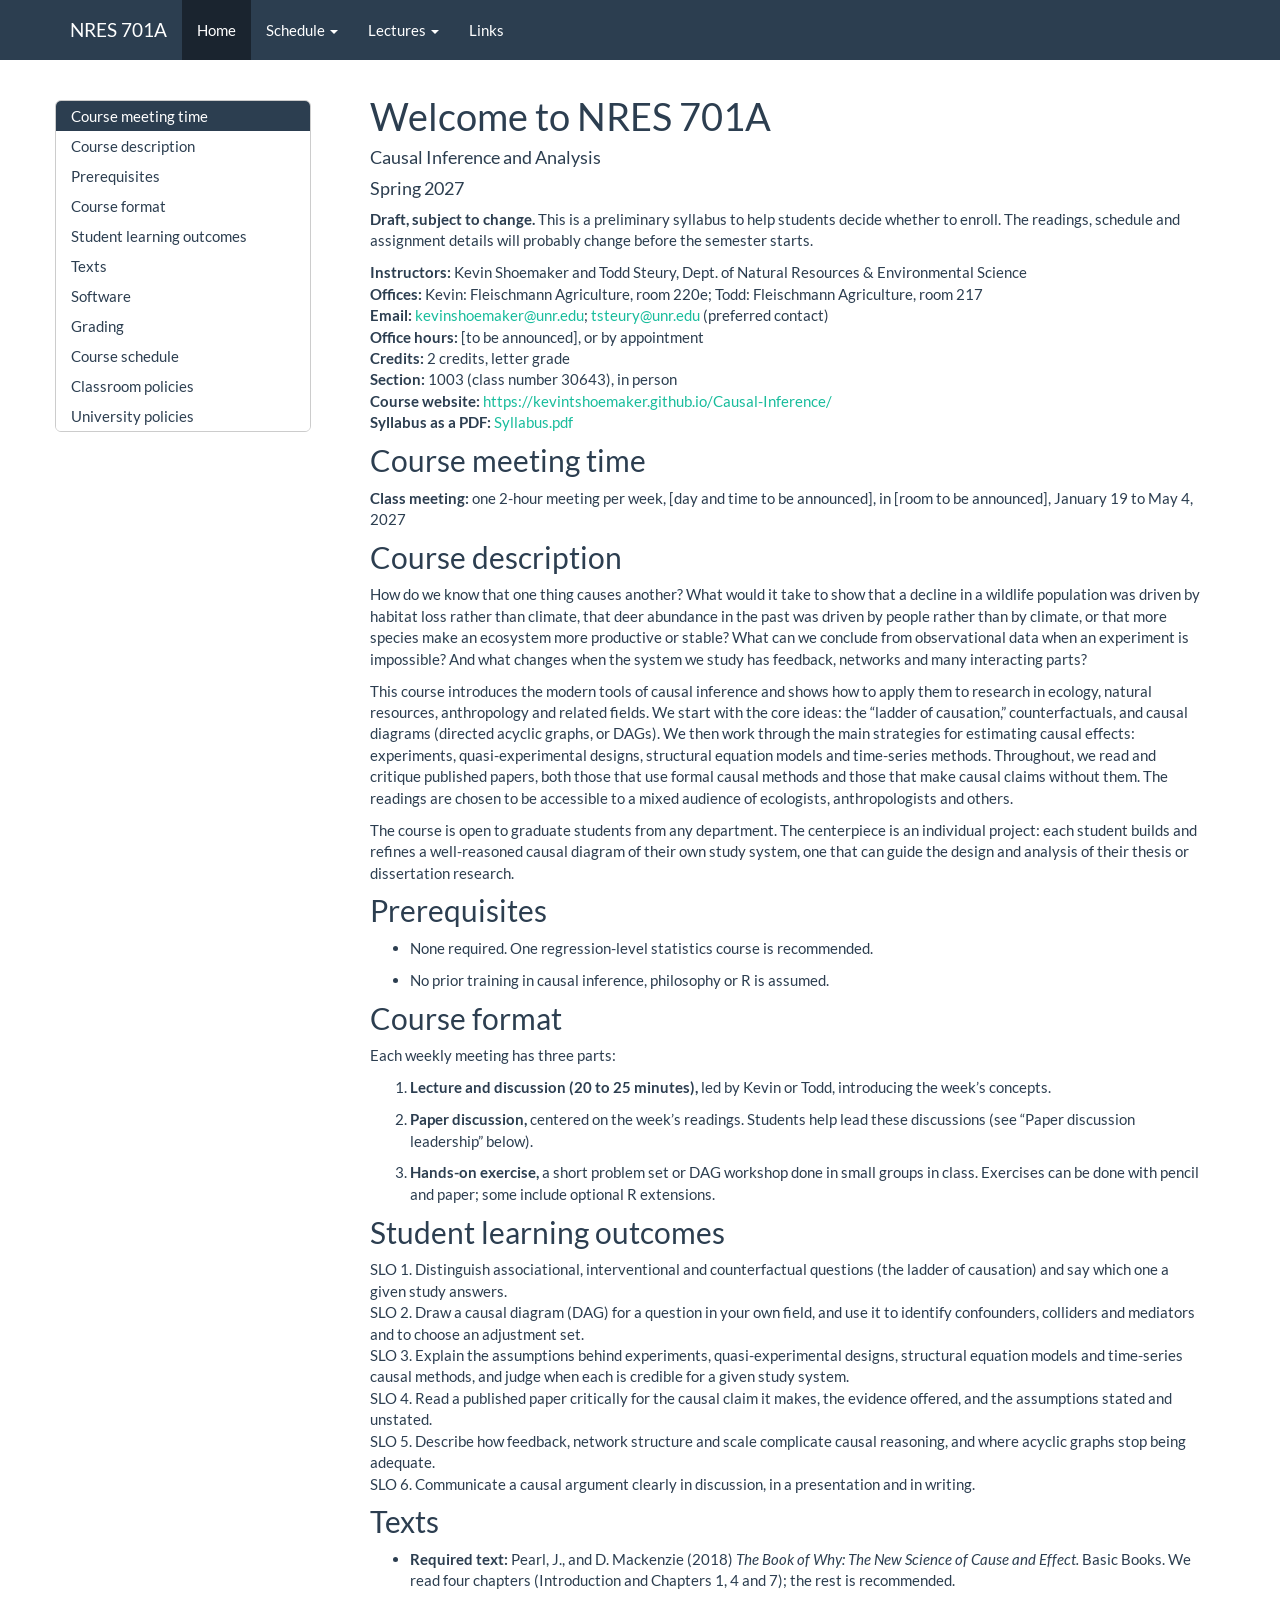
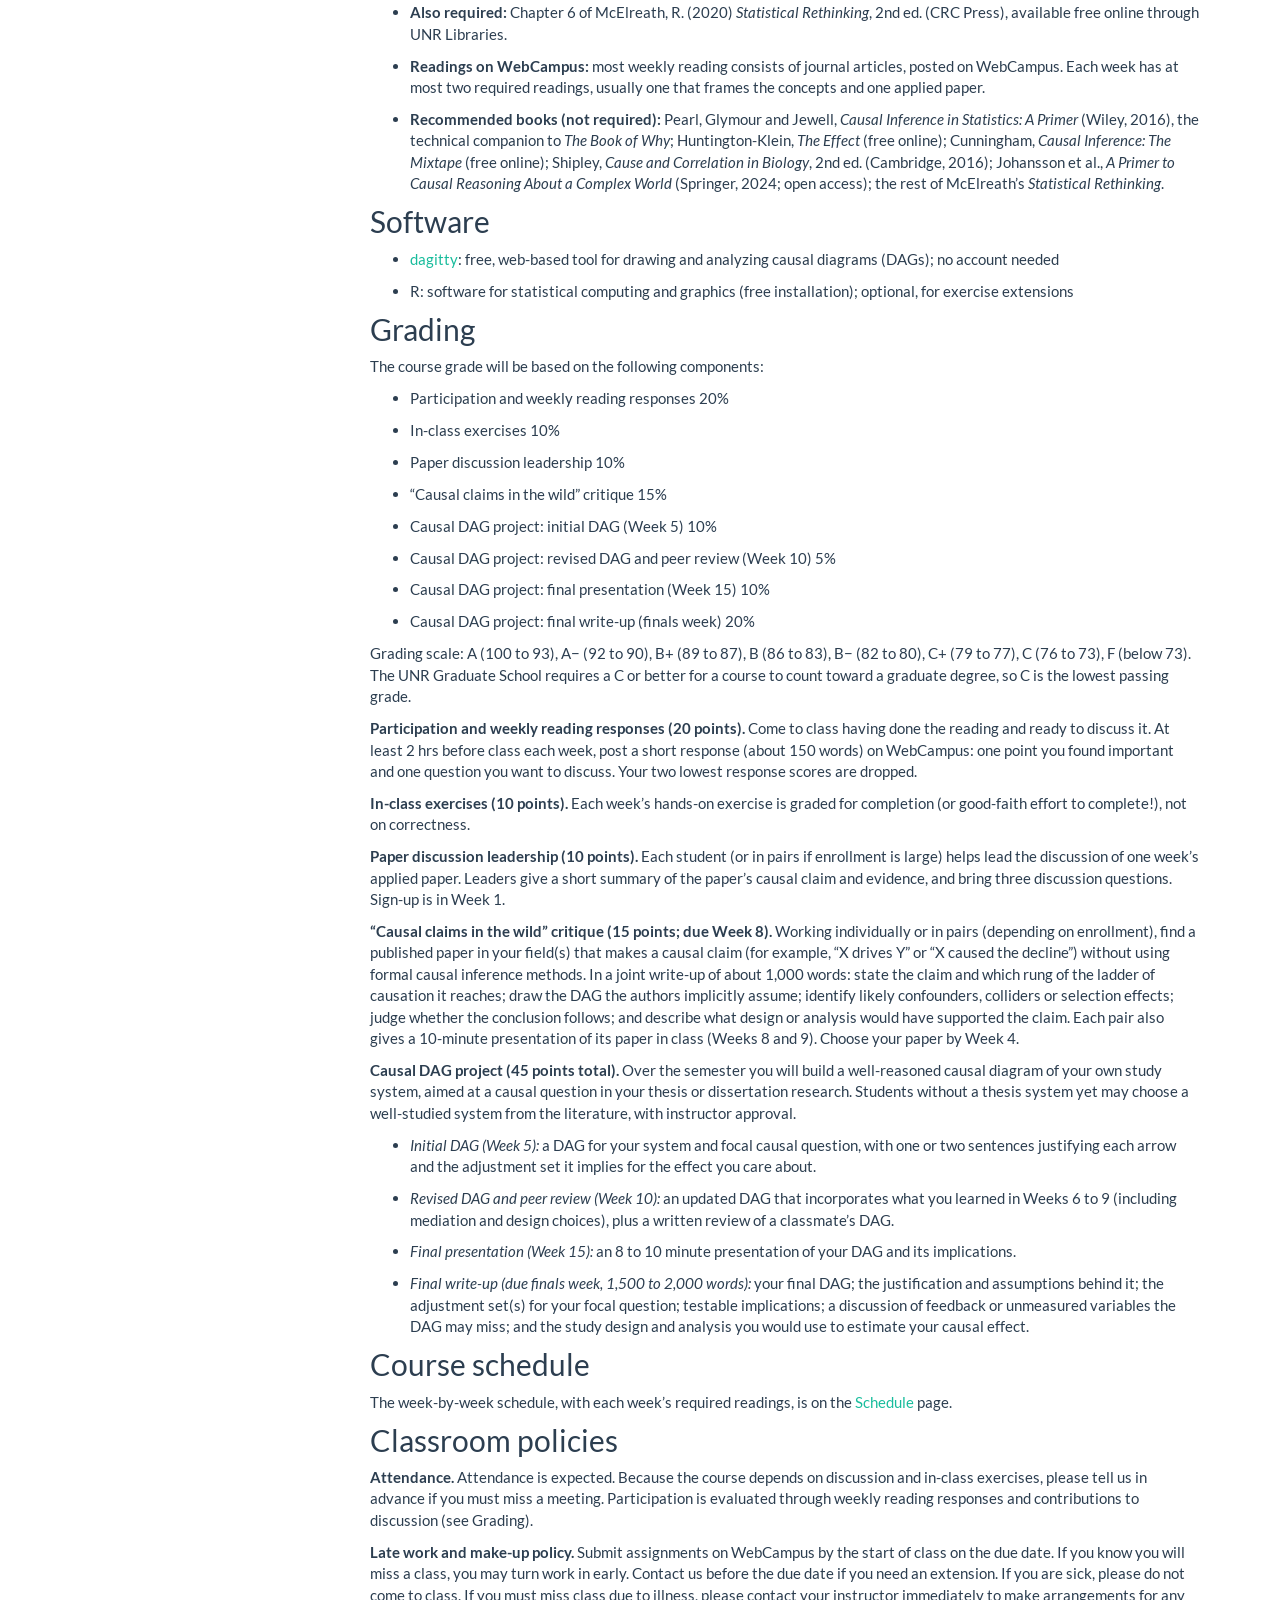
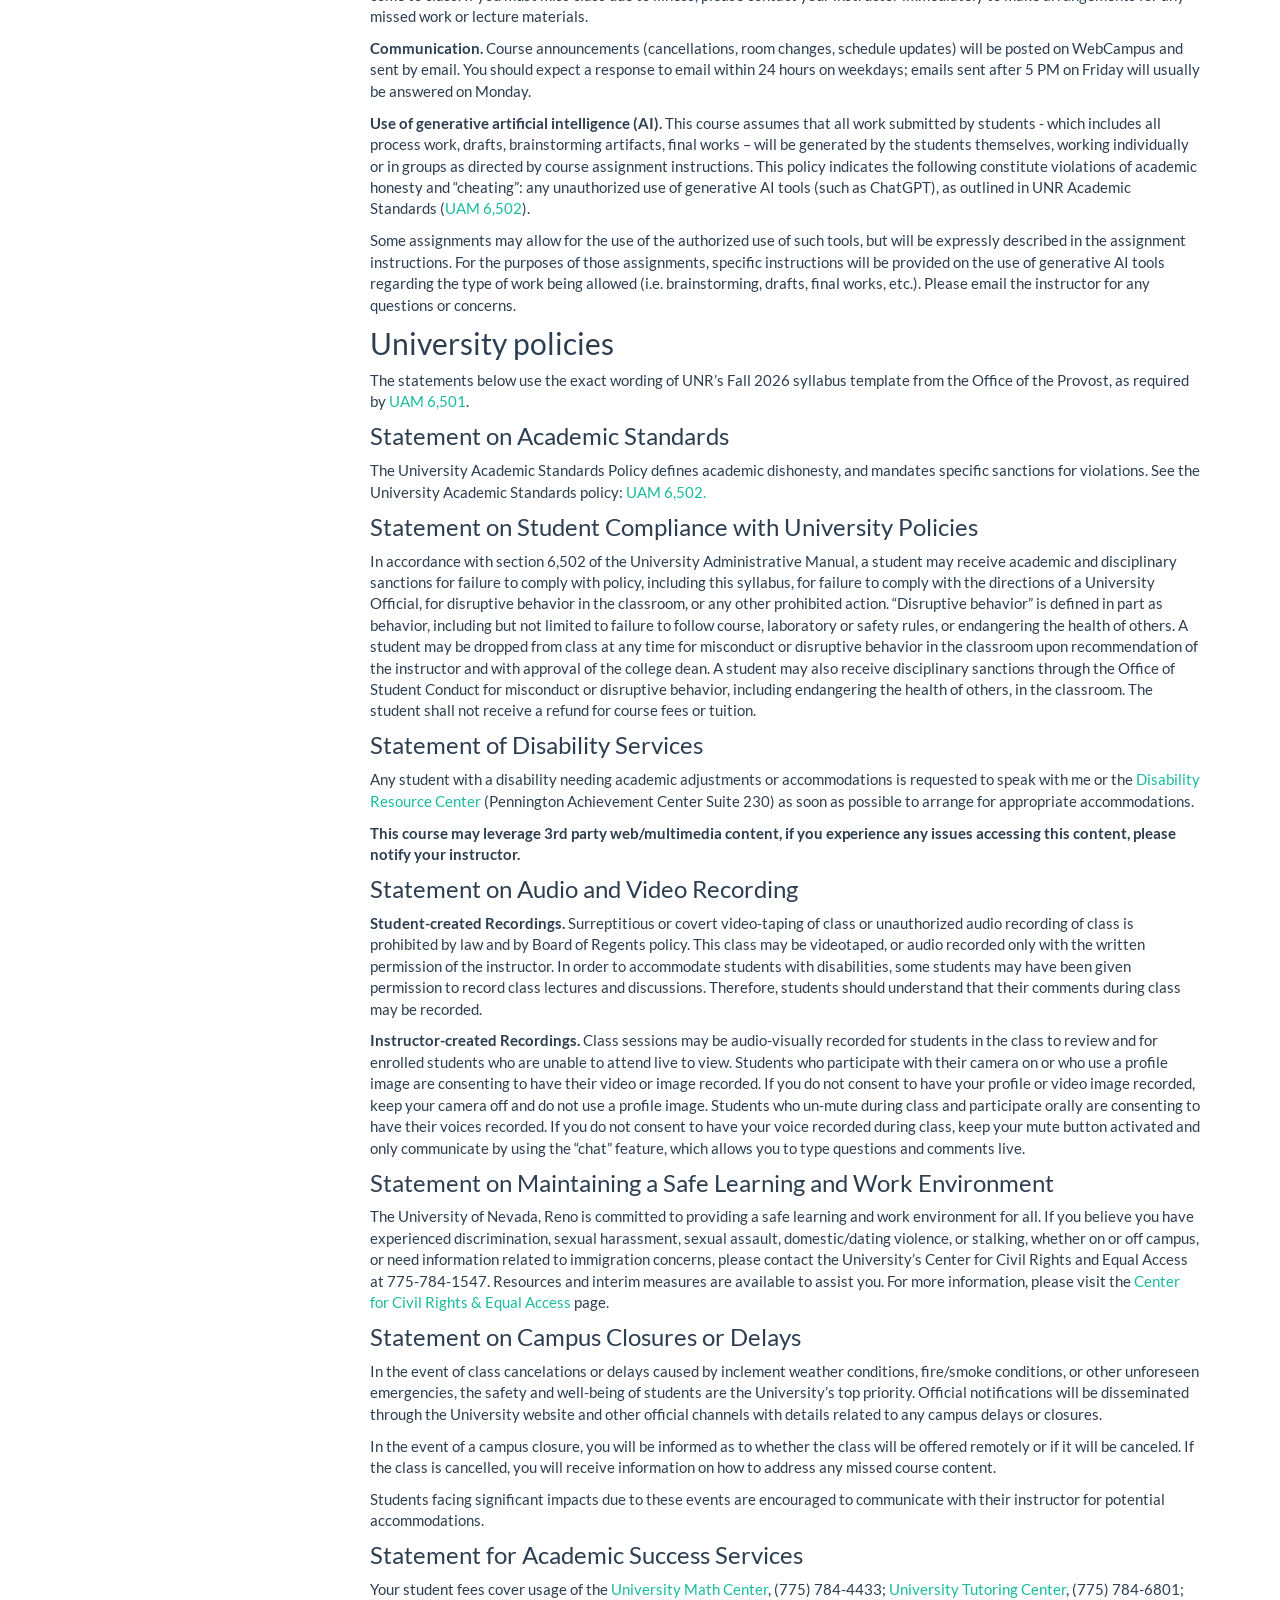
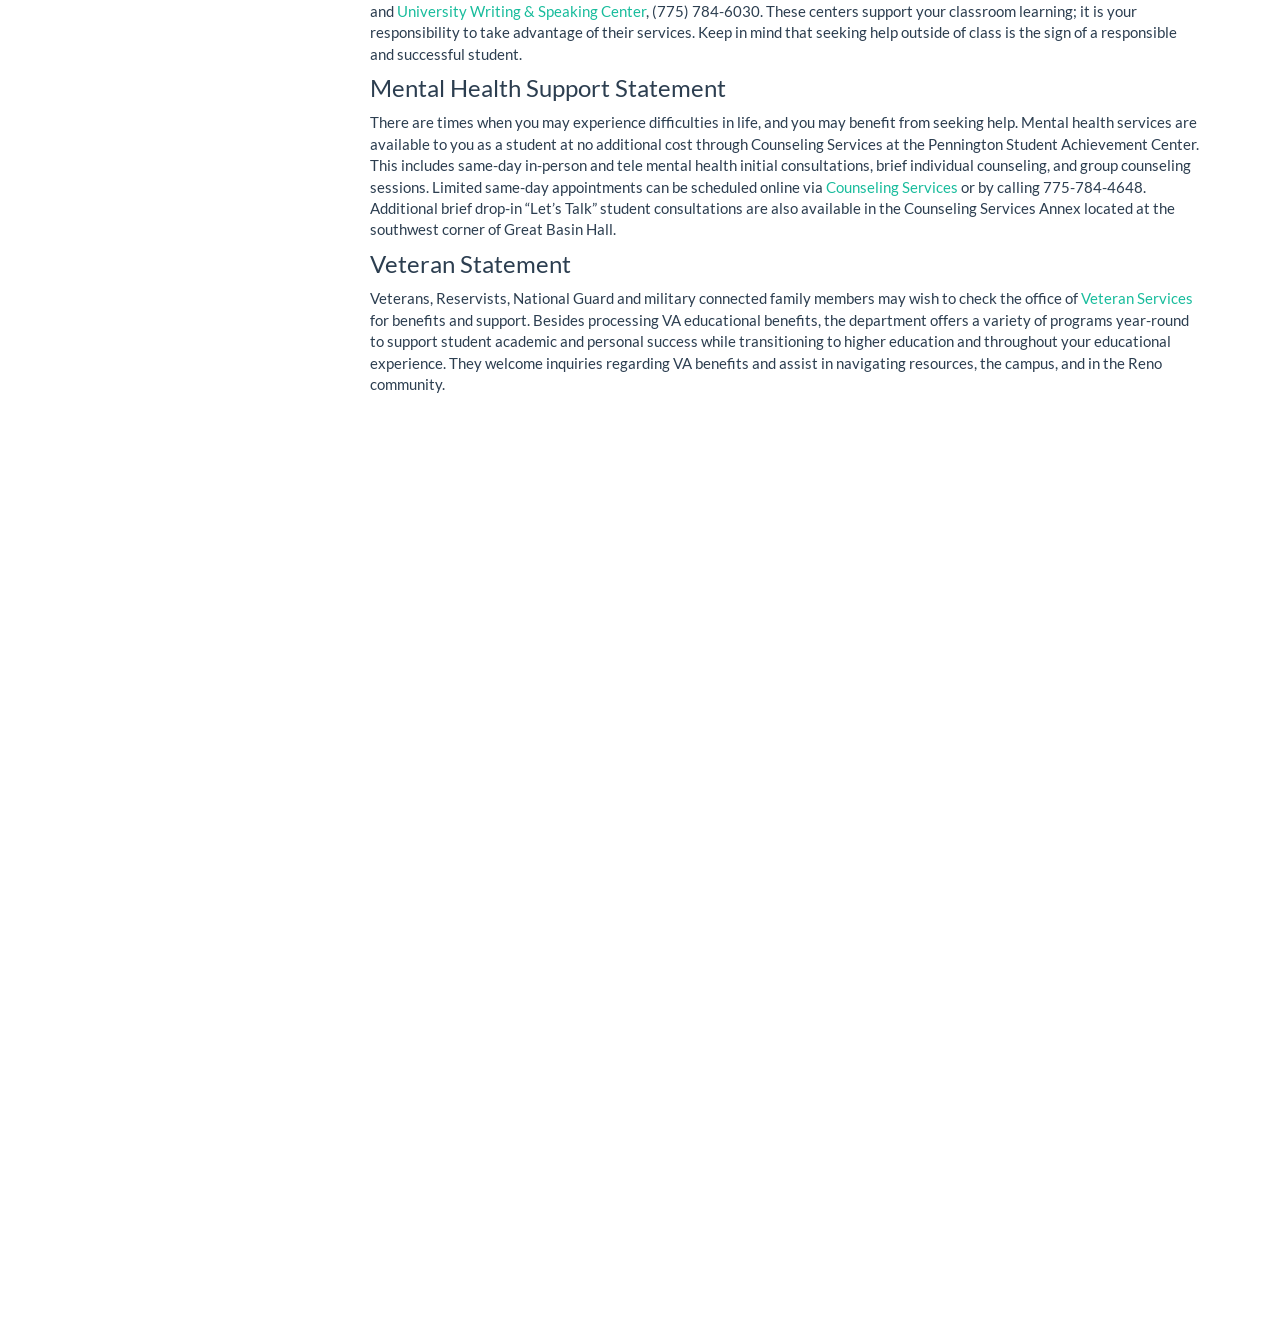
==== docs/index.html @ ac0d2785 "Add first version of the NRES 701A course website R Markdown site in docs/ modeled on NRES 746: syll" ====
<!DOCTYPE html>

<html>

<head>

<meta charset="utf-8" />
<meta name="generator" content="pandoc" />
<meta http-equiv="X-UA-Compatible" content="IE=EDGE" />


<meta name="author" content="Causal Inference and Analysis" />


<title>Welcome to NRES 701A</title>

<script src="site_libs/header-attrs-2.29/header-attrs.js"></script>
<script src="site_libs/jquery-3.6.0/jquery-3.6.0.min.js"></script>
<meta name="viewport" content="width=device-width, initial-scale=1" />
<link href="site_libs/bootstrap-3.3.5/css/flatly.min.css" rel="stylesheet" />
<script src="site_libs/bootstrap-3.3.5/js/bootstrap.min.js"></script>
<script src="site_libs/bootstrap-3.3.5/shim/html5shiv.min.js"></script>
<script src="site_libs/bootstrap-3.3.5/shim/respond.min.js"></script>
<style>h1 {font-size: 34px;}
       h1.title {font-size: 38px;}
       h2 {font-size: 30px;}
       h3 {font-size: 24px;}
       h4 {font-size: 18px;}
       h5 {font-size: 16px;}
       h6 {font-size: 12px;}
       code {color: inherit; background-color: rgba(0, 0, 0, 0.04);}
       pre:not([class]) { background-color: white }</style>
<script src="site_libs/jqueryui-1.13.2/jquery-ui.min.js"></script>
<link href="site_libs/tocify-1.9.1/jquery.tocify.css" rel="stylesheet" />
<script src="site_libs/tocify-1.9.1/jquery.tocify.js"></script>
<script src="site_libs/navigation-1.1/tabsets.js"></script>
<link href="site_libs/highlightjs-9.12.0/default.css" rel="stylesheet" />
<script src="site_libs/highlightjs-9.12.0/highlight.js"></script>

<style type="text/css">
  code{white-space: pre-wrap;}
  span.smallcaps{font-variant: small-caps;}
  span.underline{text-decoration: underline;}
  div.column{display: inline-block; vertical-align: top; width: 50%;}
  div.hanging-indent{margin-left: 1.5em; text-indent: -1.5em;}
  ul.task-list{list-style: none;}
    </style>

<style type="text/css">code{white-space: pre;}</style>
<script type="text/javascript">
if (window.hljs) {
  hljs.configure({languages: []});
  hljs.initHighlightingOnLoad();
  if (document.readyState && document.readyState === "complete") {
    window.setTimeout(function() { hljs.initHighlighting(); }, 0);
  }
}
</script>






<link rel="stylesheet" href="styles.css" type="text/css" />



<style type = "text/css">
.main-container {
  max-width: 940px;
  margin-left: auto;
  margin-right: auto;
}
img {
  max-width:100%;
}
.tabbed-pane {
  padding-top: 12px;
}
.html-widget {
  margin-bottom: 20px;
}
button.code-folding-btn:focus {
  outline: none;
}
summary {
  display: list-item;
}
details > summary > p:only-child {
  display: inline;
}
pre code {
  padding: 0;
}
</style>


<style type="text/css">
.dropdown-submenu {
  position: relative;
}
.dropdown-submenu>.dropdown-menu {
  top: 0;
  left: 100%;
  margin-top: -6px;
  margin-left: -1px;
  border-radius: 0 6px 6px 6px;
}
.dropdown-submenu:hover>.dropdown-menu {
  display: block;
}
.dropdown-submenu>a:after {
  display: block;
  content: " ";
  float: right;
  width: 0;
  height: 0;
  border-color: transparent;
  border-style: solid;
  border-width: 5px 0 5px 5px;
  border-left-color: #cccccc;
  margin-top: 5px;
  margin-right: -10px;
}
.dropdown-submenu:hover>a:after {
  border-left-color: #adb5bd;
}
.dropdown-submenu.pull-left {
  float: none;
}
.dropdown-submenu.pull-left>.dropdown-menu {
  left: -100%;
  margin-left: 10px;
  border-radius: 6px 0 6px 6px;
}
</style>

<script type="text/javascript">
// manage active state of menu based on current page
$(document).ready(function () {
  // active menu anchor
  href = window.location.pathname
  href = href.substr(href.lastIndexOf('/') + 1)
  if (href === "")
    href = "index.html";
  var menuAnchor = $('a[href="' + href + '"]');

  // mark the anchor link active (and if it's in a dropdown, also mark that active)
  var dropdown = menuAnchor.closest('li.dropdown');
  if (window.bootstrap) { // Bootstrap 4+
    menuAnchor.addClass('active');
    dropdown.find('> .dropdown-toggle').addClass('active');
  } else { // Bootstrap 3
    menuAnchor.parent().addClass('active');
    dropdown.addClass('active');
  }

  // Navbar adjustments
  var navHeight = $(".navbar").first().height() + 15;
  var style = document.createElement('style');
  var pt = "padding-top: " + navHeight + "px; ";
  var mt = "margin-top: -" + navHeight + "px; ";
  var css = "";
  // offset scroll position for anchor links (for fixed navbar)
  for (var i = 1; i <= 6; i++) {
    css += ".section h" + i + "{ " + pt + mt + "}\n";
  }
  style.innerHTML = "body {" + pt + "padding-bottom: 40px; }\n" + css;
  document.head.appendChild(style);
});
</script>

<!-- tabsets -->

<style type="text/css">
.tabset-dropdown > .nav-tabs {
  display: inline-table;
  max-height: 500px;
  min-height: 44px;
  overflow-y: auto;
  border: 1px solid #ddd;
  border-radius: 4px;
}

.tabset-dropdown > .nav-tabs > li.active:before, .tabset-dropdown > .nav-tabs.nav-tabs-open:before {
  content: "\e259";
  font-family: 'Glyphicons Halflings';
  display: inline-block;
  padding: 10px;
  border-right: 1px solid #ddd;
}

.tabset-dropdown > .nav-tabs.nav-tabs-open > li.active:before {
  content: "\e258";
  font-family: 'Glyphicons Halflings';
  border: none;
}

.tabset-dropdown > .nav-tabs > li.active {
  display: block;
}

.tabset-dropdown > .nav-tabs > li > a,
.tabset-dropdown > .nav-tabs > li > a:focus,
.tabset-dropdown > .nav-tabs > li > a:hover {
  border: none;
  display: inline-block;
  border-radius: 4px;
  background-color: transparent;
}

.tabset-dropdown > .nav-tabs.nav-tabs-open > li {
  display: block;
  float: none;
}

.tabset-dropdown > .nav-tabs > li {
  display: none;
}
</style>

<!-- code folding -->



<style type="text/css">

#TOC {
  margin: 25px 0px 20px 0px;
}
@media (max-width: 768px) {
#TOC {
  position: relative;
  width: 100%;
}
}

@media print {
.toc-content {
  /* see https://github.com/w3c/csswg-drafts/issues/4434 */
  float: right;
}
}

.toc-content {
  padding-left: 30px;
  padding-right: 40px;
}

div.main-container {
  max-width: 1200px;
}

div.tocify {
  width: 20%;
  max-width: 260px;
  max-height: 85%;
}

@media (min-width: 768px) and (max-width: 991px) {
  div.tocify {
    width: 25%;
  }
}

@media (max-width: 767px) {
  div.tocify {
    width: 100%;
    max-width: none;
  }
}

.tocify ul, .tocify li {
  line-height: 20px;
}

.tocify-subheader .tocify-item {
  font-size: 0.90em;
}

.tocify .list-group-item {
  border-radius: 0px;
}


</style>



</head>

<body>


<div class="container-fluid main-container">


<!-- setup 3col/9col grid for toc_float and main content  -->
<div class="row">
<div class="col-xs-12 col-sm-4 col-md-3">
<div id="TOC" class="tocify">
</div>
</div>

<div class="toc-content col-xs-12 col-sm-8 col-md-9">




<div class="navbar navbar-default  navbar-fixed-top" role="navigation">
  <div class="container">
    <div class="navbar-header">
      <button type="button" class="navbar-toggle collapsed" data-toggle="collapse" data-bs-toggle="collapse" data-target="#navbar" data-bs-target="#navbar">
        <span class="icon-bar"></span>
        <span class="icon-bar"></span>
        <span class="icon-bar"></span>
      </button>
      <a class="navbar-brand" href="index.html">NRES 701A</a>
    </div>
    <div id="navbar" class="navbar-collapse collapse">
      <ul class="nav navbar-nav">
        <li>
  <a href="index.html">Home</a>
</li>
<li class="dropdown">
  <a href="#" class="dropdown-toggle" data-toggle="dropdown" role="button" data-bs-toggle="dropdown" aria-expanded="false">
    Schedule
     
    <span class="caret"></span>
  </a>
  <ul class="dropdown-menu" role="menu">
    <li>
      <a href="schedule.html">Course Schedule</a>
    </li>
    <li>
      <a href="Syllabus.pdf">Syllabus (PDF)</a>
    </li>
  </ul>
</li>
<li class="dropdown">
  <a href="#" class="dropdown-toggle" data-toggle="dropdown" role="button" data-bs-toggle="dropdown" aria-expanded="false">
    Lectures
     
    <span class="caret"></span>
  </a>
  <ul class="dropdown-menu" role="menu">
    <li>
      <a href="lectures.html#week1">Week 1: Why causality?</a>
    </li>
    <li>
      <a href="lectures.html#week2">Week 2: What is a cause?</a>
    </li>
    <li>
      <a href="lectures.html#week3">Week 3: Causal models and graphs</a>
    </li>
    <li>
      <a href="lectures.html#week4">Week 4: Confounding and the smoking debate</a>
    </li>
    <li>
      <a href="lectures.html#week5">Week 5: Back-door criterion, colliders and the do-operator</a>
    </li>
    <li>
      <a href="lectures.html#week6">Week 6: Two frameworks and mediation</a>
    </li>
    <li>
      <a href="lectures.html#week7">Week 7: Experiments and quasi-experiments</a>
    </li>
    <li>
      <a href="lectures.html#week8">Week 8: Observational data and unmeasured confounders</a>
    </li>
    <li>
      <a href="lectures.html#week9">Week 9: Path analysis and structural equation models</a>
    </li>
    <li>
      <a href="lectures.html#week10">Week 10: Time series and dynamical systems</a>
    </li>
    <li>
      <a href="lectures.html#week11">Week 11: Complexity and stability</a>
    </li>
    <li>
      <a href="lectures.html#week12">Week 12: Feedback, networks and systems thinking</a>
    </li>
    <li>
      <a href="lectures.html#week13">Week 13: Synthesis: from DAG to study design</a>
    </li>
  </ul>
</li>
<li>
  <a href="Links.html">Links</a>
</li>
      </ul>
      <ul class="nav navbar-nav navbar-right">
        
      </ul>
    </div><!--/.nav-collapse -->
  </div><!--/.container -->
</div><!--/.navbar -->

<div id="header">



<h1 class="title toc-ignore">Welcome to NRES 701A</h1>
<h4 class="author">Causal Inference and Analysis</h4>
<h4 class="date">Spring 2027</h4>

</div>


<!-- GENERATED by build_site.py from the syllabus. Do not edit by hand. -->
<p><strong>Draft, subject to change.</strong> This is a preliminary
syllabus to help students decide whether to enroll. The readings,
schedule and assignment details will probably change before the semester
starts.</p>
<p><strong>Instructors:</strong> Kevin Shoemaker and Todd Steury, Dept.
of Natural Resources &amp; Environmental Science<br />
<strong>Offices:</strong> Kevin: Fleischmann Agriculture, room 220e;
Todd: Fleischmann Agriculture, room 217<br />
<strong>Email:</strong> <a href="mailto:kevinshoemaker@unr.edu"
class="email">kevinshoemaker@unr.edu</a>; <a
href="mailto:tsteury@unr.edu" class="email">tsteury@unr.edu</a>
(preferred contact)<br />
<strong>Office hours:</strong> [to be announced], or by
appointment<br />
<strong>Credits:</strong> 2 credits, letter grade<br />
<strong>Section:</strong> 1003 (class number 30643), in person<br />
<strong>Course website:</strong> <a
href="https://kevintshoemaker.github.io/Causal-Inference/"
class="uri">https://kevintshoemaker.github.io/Causal-Inference/</a><br />
<strong>Syllabus as a PDF:</strong> <a
href="Syllabus.pdf">Syllabus.pdf</a></p>
<div id="course-meeting-time" class="section level2">
<h2>Course meeting time</h2>
<p><strong>Class meeting:</strong> one 2-hour meeting per week, [day and
time to be announced], in [room to be announced], January 19 to May 4,
2027</p>
</div>
<div id="course-description" class="section level2">
<h2>Course description</h2>
<p>How do we know that one thing causes another? What would it take to
show that a decline in a wildlife population was driven by habitat loss
rather than climate, that deer abundance in the past was driven by
people rather than by climate, or that more species make an ecosystem
more productive or stable? What can we conclude from observational data
when an experiment is impossible? And what changes when the system we
study has feedback, networks and many interacting parts?</p>
<p>This course introduces the modern tools of causal inference and shows
how to apply them to research in ecology, natural resources,
anthropology and related fields. We start with the core ideas: the
“ladder of causation,” counterfactuals, and causal diagrams (directed
acyclic graphs, or DAGs). We then work through the main strategies for
estimating causal effects: experiments, quasi-experimental designs,
structural equation models and time-series methods. Throughout, we read
and critique published papers, both those that use formal causal methods
and those that make causal claims without them. The readings are chosen
to be accessible to a mixed audience of ecologists, anthropologists and
others.</p>
<p>The course is open to graduate students from any department. The
centerpiece is an individual project: each student builds and refines a
well-reasoned causal diagram of their own study system, one that can
guide the design and analysis of their thesis or dissertation
research.</p>
</div>
<div id="prerequisites" class="section level2">
<h2>Prerequisites</h2>
<ul>
<li><p>None required. One regression-level statistics course is
recommended.</p></li>
<li><p>No prior training in causal inference, philosophy or R is
assumed.</p></li>
</ul>
</div>
<div id="course-format" class="section level2">
<h2>Course format</h2>
<p>Each weekly meeting has three parts:</p>
<ol style="list-style-type: decimal">
<li><p><strong>Lecture and discussion (20 to 25 minutes),</strong> led
by Kevin or Todd, introducing the week’s concepts.</p></li>
<li><p><strong>Paper discussion,</strong> centered on the week’s
readings. Students help lead these discussions (see “Paper discussion
leadership” below).</p></li>
<li><p><strong>Hands-on exercise,</strong> a short problem set or DAG
workshop done in small groups in class. Exercises can be done with
pencil and paper; some include optional R extensions.</p></li>
</ol>
</div>
<div id="student-learning-outcomes" class="section level2">
<h2>Student learning outcomes</h2>
<p>SLO 1. Distinguish associational, interventional and counterfactual
questions (the ladder of causation) and say which one a given study
answers.<br />
SLO 2. Draw a causal diagram (DAG) for a question in your own field, and
use it to identify confounders, colliders and mediators and to choose an
adjustment set.<br />
SLO 3. Explain the assumptions behind experiments, quasi-experimental
designs, structural equation models and time-series causal methods, and
judge when each is credible for a given study system.<br />
SLO 4. Read a published paper critically for the causal claim it makes,
the evidence offered, and the assumptions stated and unstated.<br />
SLO 5. Describe how feedback, network structure and scale complicate
causal reasoning, and where acyclic graphs stop being adequate.<br />
SLO 6. Communicate a causal argument clearly in discussion, in a
presentation and in writing.</p>
</div>
<div id="texts" class="section level2">
<h2>Texts</h2>
<ul>
<li><p><strong>Required text:</strong> Pearl, J., and D. Mackenzie
(2018) <em>The Book of Why: The New Science of Cause and Effect.</em>
Basic Books. We read four chapters (Introduction and Chapters 1, 4 and
7); the rest is recommended.</p></li>
<li><p><strong>Also required:</strong> Chapter 6 of McElreath, R. (2020)
<em>Statistical Rethinking</em>, 2nd ed. (CRC Press), available free
online through UNR Libraries.</p></li>
<li><p><strong>Readings on WebCampus:</strong> most weekly reading
consists of journal articles, posted on WebCampus. Each week has at most
two required readings, usually one that frames the concepts and one
applied paper.</p></li>
<li><p><strong>Recommended books (not required):</strong> Pearl, Glymour
and Jewell, <em>Causal Inference in Statistics: A Primer</em> (Wiley,
2016), the technical companion to <em>The Book of Why</em>;
Huntington-Klein, <em>The Effect</em> (free online); Cunningham,
<em>Causal Inference: The Mixtape</em> (free online); Shipley, <em>Cause
and Correlation in Biology</em>, 2nd ed. (Cambridge, 2016); Johansson et
al., <em>A Primer to Causal Reasoning About a Complex World</em>
(Springer, 2024; open access); the rest of McElreath’s <em>Statistical
Rethinking</em>.</p></li>
</ul>
</div>
<div id="software" class="section level2">
<h2>Software</h2>
<ul>
<li><p><a href="https://www.dagitty.net">dagitty</a>: free, web-based
tool for drawing and analyzing causal diagrams (DAGs); no account
needed</p></li>
<li><p>R: software for statistical computing and graphics (free
installation); optional, for exercise extensions</p></li>
</ul>
</div>
<div id="grading" class="section level2">
<h2>Grading</h2>
<p>The course grade will be based on the following components:</p>
<ul>
<li><p>Participation and weekly reading responses 20%</p></li>
<li><p>In-class exercises 10%</p></li>
<li><p>Paper discussion leadership 10%</p></li>
<li><p>“Causal claims in the wild” critique 15%</p></li>
<li><p>Causal DAG project: initial DAG (Week 5) 10%</p></li>
<li><p>Causal DAG project: revised DAG and peer review (Week 10)
5%</p></li>
<li><p>Causal DAG project: final presentation (Week 15) 10%</p></li>
<li><p>Causal DAG project: final write-up (finals week) 20%</p></li>
</ul>
<p>Grading scale: A (100 to 93), A− (92 to 90), B+ (89 to 87), B (86 to
83), B− (82 to 80), C+ (79 to 77), C (76 to 73), F (below 73). The UNR
Graduate School requires a C or better for a course to count toward a
graduate degree, so C is the lowest passing grade.</p>
<p><strong>Participation and weekly reading responses (20
points).</strong> Come to class having done the reading and ready to
discuss it. At least 2 hrs before class each week, post a short response
(about 150 words) on WebCampus: one point you found important and one
question you want to discuss. Your two lowest response scores are
dropped.</p>
<p><strong>In-class exercises (10 points).</strong> Each week’s hands-on
exercise is graded for completion (or good-faith effort to complete!),
not on correctness.</p>
<p><strong>Paper discussion leadership (10 points).</strong> Each
student (or in pairs if enrollment is large) helps lead the discussion
of one week’s applied paper. Leaders give a short summary of the paper’s
causal claim and evidence, and bring three discussion questions. Sign-up
is in Week 1.</p>
<p><strong>“Causal claims in the wild” critique (15 points; due Week
8).</strong> Working individually or in pairs (depending on enrollment),
find a published paper in your field(s) that makes a causal claim (for
example, “X drives Y” or “X caused the decline”) without using formal
causal inference methods. In a joint write-up of about 1,000 words:
state the claim and which rung of the ladder of causation it reaches;
draw the DAG the authors implicitly assume; identify likely confounders,
colliders or selection effects; judge whether the conclusion follows;
and describe what design or analysis would have supported the claim.
Each pair also gives a 10-minute presentation of its paper in class
(Weeks 8 and 9). Choose your paper by Week 4.</p>
<p><strong>Causal DAG project (45 points total).</strong> Over the
semester you will build a well-reasoned causal diagram of your own study
system, aimed at a causal question in your thesis or dissertation
research. Students without a thesis system yet may choose a well-studied
system from the literature, with instructor approval.</p>
<ul>
<li><p><em>Initial DAG (Week 5):</em> a DAG for your system and focal
causal question, with one or two sentences justifying each arrow and the
adjustment set it implies for the effect you care about.</p></li>
<li><p><em>Revised DAG and peer review (Week 10):</em> an updated DAG
that incorporates what you learned in Weeks 6 to 9 (including mediation
and design choices), plus a written review of a classmate’s
DAG.</p></li>
<li><p><em>Final presentation (Week 15):</em> an 8 to 10 minute
presentation of your DAG and its implications.</p></li>
<li><p><em>Final write-up (due finals week, 1,500 to 2,000 words):</em>
your final DAG; the justification and assumptions behind it; the
adjustment set(s) for your focal question; testable implications; a
discussion of feedback or unmeasured variables the DAG may miss; and the
study design and analysis you would use to estimate your causal
effect.</p></li>
</ul>
</div>
<div id="course-schedule" class="section level2">
<h2>Course schedule</h2>
<p>The week-by-week schedule, with each week’s required readings, is on
the <a href="schedule.html">Schedule</a> page.</p>
</div>
<div id="classroom-policies" class="section level2">
<h2>Classroom policies</h2>
<p><strong>Attendance.</strong> Attendance is expected. Because the
course depends on discussion and in-class exercises, please tell us in
advance if you must miss a meeting. Participation is evaluated through
weekly reading responses and contributions to discussion (see
Grading).</p>
<p><strong>Late work and make-up policy.</strong> Submit assignments on
WebCampus by the start of class on the due date. If you know you will
miss a class, you may turn work in early. Contact us before the due date
if you need an extension. If you are sick, please do not come to class.
If you must miss class due to illness, please contact your instructor
immediately to make arrangements for any missed work or lecture
materials.</p>
<p><strong>Communication.</strong> Course announcements (cancellations,
room changes, schedule updates) will be posted on WebCampus and sent by
email. You should expect a response to email within 24 hours on
weekdays; emails sent after 5 PM on Friday will usually be answered on
Monday.</p>
<p><strong>Use of generative artificial intelligence (AI).</strong> This
course assumes that all work submitted by students - which includes all
process work, drafts, brainstorming artifacts, final works – will be
generated by the students themselves, working individually or in groups
as directed by course assignment instructions. This policy indicates the
following constitute violations of academic honesty and “cheating”: any
unauthorized use of generative AI tools (such as ChatGPT), as outlined
in UNR Academic Standards (<a
href="https://www.unr.edu/administrative-manual/6000-6999-courses-curricula-and-organizational-change-process/6502-academic-standards">UAM
6,502</a>).</p>
<p>Some assignments may allow for the use of the authorized use of such
tools, but will be expressly described in the assignment instructions.
For the purposes of those assignments, specific instructions will be
provided on the use of generative AI tools regarding the type of work
being allowed (i.e. brainstorming, drafts, final works, etc.). Please
email the instructor for any questions or concerns.</p>
</div>
<div id="university-policies" class="section level2">
<h2>University policies</h2>
<p>The statements below use the exact wording of UNR’s Fall 2026
syllabus template from the Office of the Provost, as required by <a
href="https://www.unr.edu/administrative-manual/6000-6999-courses-curricula-and-organizational-change-process/6501-syllabus-policy">UAM
6,501</a>.</p>
<div id="statement-on-academic-standards" class="section level3">
<h3>Statement on Academic Standards</h3>
<p>The University Academic Standards Policy defines academic dishonesty,
and mandates specific sanctions for violations. See the University
Academic Standards policy: <a
href="https://www.unr.edu/administrative-manual/6000-6999-courses-curricula-and-organizational-change-process/6502-academic-standards">UAM
6,502.</a></p>
</div>
<div id="statement-on-student-compliance-with-university-policies"
class="section level3">
<h3>Statement on Student Compliance with University Policies</h3>
<p>In accordance with section 6,502 of the University Administrative
Manual, a student may receive academic and disciplinary sanctions for
failure to comply with policy, including this syllabus, for failure to
comply with the directions of a University Official, for disruptive
behavior in the classroom, or any other prohibited action. “Disruptive
behavior” is defined in part as behavior, including but not limited to
failure to follow course, laboratory or safety rules, or endangering the
health of others. A student may be dropped from class at any time for
misconduct or disruptive behavior in the classroom upon recommendation
of the instructor and with approval of the college dean. A student may
also receive disciplinary sanctions through the Office of Student
Conduct for misconduct or disruptive behavior, including endangering the
health of others, in the classroom. The student shall not receive a
refund for course fees or tuition.</p>
</div>
<div id="statement-of-disability-services" class="section level3">
<h3>Statement of Disability Services</h3>
<p>Any student with a disability needing academic adjustments or
accommodations is requested to speak with me or the <a
href="http://www.unr.edu/drc">Disability Resource Center</a> (Pennington
Achievement Center Suite 230) as soon as possible to arrange for
appropriate accommodations.</p>
<p><strong>This course may leverage 3rd party web/multimedia content, if
you experience any issues accessing this content, please notify your
instructor.</strong></p>
</div>
<div id="statement-on-audio-and-video-recording" class="section level3">
<h3>Statement on Audio and Video Recording</h3>
<p><strong>Student-created Recordings.</strong> Surreptitious or covert
video-taping of class or unauthorized audio recording of class is
prohibited by law and by Board of Regents policy. This class may be
videotaped, or audio recorded only with the written permission of the
instructor. In order to accommodate students with disabilities, some
students may have been given permission to record class lectures and
discussions. Therefore, students should understand that their comments
during class may be recorded.</p>
<p><strong>Instructor-created Recordings.</strong> Class sessions may be
audio-visually recorded for students in the class to review and for
enrolled students who are unable to attend live to view. Students who
participate with their camera on or who use a profile image are
consenting to have their video or image recorded. If you do not consent
to have your profile or video image recorded, keep your camera off and
do not use a profile image. Students who un-mute during class and
participate orally are consenting to have their voices recorded. If you
do not consent to have your voice recorded during class, keep your mute
button activated and only communicate by using the “chat” feature, which
allows you to type questions and comments live.</p>
</div>
<div id="statement-on-maintaining-a-safe-learning-and-work-environment"
class="section level3">
<h3>Statement on Maintaining a Safe Learning and Work Environment</h3>
<p>The University of Nevada, Reno is committed to providing a safe
learning and work environment for all. If you believe you have
experienced discrimination, sexual harassment, sexual assault,
domestic/dating violence, or stalking, whether on or off campus, or need
information related to immigration concerns, please contact the
University’s Center for Civil Rights and Equal Access at 775-784-1547.
Resources and interim measures are available to assist you. For more
information, please visit the <a
href="https://www.unr.edu/civil-rights">Center for Civil Rights &amp;
Equal Access</a> page.</p>
</div>
<div id="statement-on-campus-closures-or-delays" class="section level3">
<h3>Statement on Campus Closures or Delays</h3>
<p>In the event of class cancelations or delays caused by inclement
weather conditions, fire/smoke conditions, or other unforeseen
emergencies, the safety and well-being of students are the University’s
top priority. Official notifications will be disseminated through the
University website and other official channels with details related to
any campus delays or closures.</p>
<p>In the event of a campus closure, you will be informed as to whether
the class will be offered remotely or if it will be canceled. If the
class is cancelled, you will receive information on how to address any
missed course content.</p>
<p>Students facing significant impacts due to these events are
encouraged to communicate with their instructor for potential
accommodations.</p>
</div>
<div id="statement-for-academic-success-services"
class="section level3">
<h3>Statement for Academic Success Services</h3>
<p>Your student fees cover usage of the <a
href="https://www.unr.edu/university-math-center">University Math
Center</a>, (775) 784-4433; <a
href="https://www.unr.edu/tutoring-center">University Tutoring
Center</a>, (775) 784-6801; and <a
href="https://www.unr.edu/writing-speaking-center">University Writing
&amp; Speaking Center</a>, (775) 784-6030. These centers support your
classroom learning; it is your responsibility to take advantage of their
services. Keep in mind that seeking help outside of class is the sign of
a responsible and successful student.</p>
</div>
<div id="mental-health-support-statement" class="section level3">
<h3>Mental Health Support Statement</h3>
<p>There are times when you may experience difficulties in life, and you
may benefit from seeking help. Mental health services are available to
you as a student at no additional cost through Counseling Services at
the Pennington Student Achievement Center. This includes same-day
in-person and tele mental health initial consultations, brief individual
counseling, and group counseling sessions. Limited same-day appointments
can be scheduled online via <a
href="https://www.unr.edu/counseling">Counseling Services</a> or by
calling 775-784-4648. Additional brief drop-in “Let’s Talk” student
consultations are also available in the Counseling Services Annex
located at the southwest corner of Great Basin Hall.</p>
</div>
<div id="veteran-statement" class="section level3">
<h3>Veteran Statement</h3>
<p>Veterans, Reservists, National Guard and military connected family
members may wish to check the office of <a
href="https://www.unr.edu/veteran">Veteran Services</a> for benefits and
support. Besides processing VA educational benefits, the department
offers a variety of programs year-round to support student academic and
personal success while transitioning to higher education and throughout
your educational experience. They welcome inquiries regarding VA
benefits and assist in navigating resources, the campus, and in the Reno
community.</p>
</div>
</div>



</div>
</div>

</div>

<script>

// add bootstrap table styles to pandoc tables
function bootstrapStylePandocTables() {
  $('tr.odd').parent('tbody').parent('table').addClass('table table-condensed');
}
$(document).ready(function () {
  bootstrapStylePandocTables();
});


</script>

<!-- tabsets -->

<script>
$(document).ready(function () {
  window.buildTabsets("TOC");
});

$(document).ready(function () {
  $('.tabset-dropdown > .nav-tabs > li').click(function () {
    $(this).parent().toggleClass('nav-tabs-open');
  });
});
</script>

<!-- code folding -->

<script>
$(document).ready(function ()  {

    // temporarily add toc-ignore selector to headers for the consistency with Pandoc
    $('.unlisted.unnumbered').addClass('toc-ignore')

    // move toc-ignore selectors from section div to header
    $('div.section.toc-ignore')
        .removeClass('toc-ignore')
        .children('h1,h2,h3,h4,h5').addClass('toc-ignore');

    // establish options
    var options = {
      selectors: "h1,h2",
      theme: "bootstrap3",
      context: '.toc-content',
      hashGenerator: function (text) {
        return text.replace(/[.\\/?&!#<>]/g, '').replace(/\s/g, '_');
      },
      ignoreSelector: ".toc-ignore",
      scrollTo: 0
    };
    options.showAndHide = true;
    options.smoothScroll = true;

    // tocify
    var toc = $("#TOC").tocify(options).data("toc-tocify");
});
</script>

<!-- dynamically load mathjax for compatibility with self-contained -->
<script>
  (function () {
    var script = document.createElement("script");
    script.type = "text/javascript";
    script.src  = "https://mathjax.rstudio.com/latest/MathJax.js?config=TeX-AMS-MML_HTMLorMML";
    document.getElementsByTagName("head")[0].appendChild(script);
  })();
</script>

</body>
</html>
---- docs/site_libs/bootstrap-3.3.5/css/flatly.min.css ----
@font-face {
  font-family: 'Lato';
  font-style: normal;
  font-weight: 400;
  src: url(fonts/Lato.ttf) format('truetype');
}
@font-face {
  font-family: 'Lato';
  font-style: normal;
  font-weight: 700;
  src: url(fonts/LatoBold.ttf) format('truetype');
}
@font-face {
  font-family: 'Lato';
  font-style: italic;
  font-weight: 400;
  src: url(fonts/LatoItalic.ttf) format('truetype');
}

/*!
 * bootswatch v3.3.6
 * Homepage: http://bootswatch.com
 * Copyright 2012-2015 Thomas Park
 * Licensed under MIT
 * Based on Bootstrap
*//*!
 * Bootstrap v3.3.6 (http://getbootstrap.com)
 * Copyright 2011-2015 Twitter, Inc.
 * Licensed under MIT (https://github.com/twbs/bootstrap/blob/master/LICENSE)
 *//*! normalize.css v3.0.3 | MIT License | github.com/necolas/normalize.css */html{font-family:sans-serif;-ms-text-size-adjust:100%;-webkit-text-size-adjust:100%}body{margin:0}article,aside,details,figcaption,figure,footer,header,hgroup,main,menu,nav,section,summary{display:block}audio,canvas,progress,video{display:inline-block;vertical-align:baseline}audio:not([controls]){display:none;height:0}[hidden],template{display:none}a{background-color:transparent}a:active,a:hover{outline:0}abbr[title]{border-bottom:1px dotted}b,strong{font-weight:bold}dfn{font-style:italic}h1{font-size:2em;margin:0.67em 0}mark{background:#ff0;color:#000}small{font-size:80%}sub,sup{font-size:75%;line-height:0;position:relative;vertical-align:baseline}sup{top:-0.5em}sub{bottom:-0.25em}img{border:0}svg:not(:root){overflow:hidden}figure{margin:1em 40px}hr{-webkit-box-sizing:content-box;-moz-box-sizing:content-box;box-sizing:content-box;height:0}pre{overflow:auto}code,kbd,pre,samp{font-family:monospace, monospace;font-size:1em}button,input,optgroup,select,textarea{color:inherit;font:inherit;margin:0}button{overflow:visible}button,select{text-transform:none}button,html input[type="button"],input[type="reset"],input[type="submit"]{-webkit-appearance:button;cursor:pointer}button[disabled],html input[disabled]{cursor:default}button::-moz-focus-inner,input::-moz-focus-inner{border:0;padding:0}input{line-height:normal}input[type="checkbox"],input[type="radio"]{-webkit-box-sizing:border-box;-moz-box-sizing:border-box;box-sizing:border-box;padding:0}input[type="number"]::-webkit-inner-spin-button,input[type="number"]::-webkit-outer-spin-button{height:auto}input[type="search"]{-webkit-appearance:textfield;-webkit-box-sizing:content-box;-moz-box-sizing:content-box;box-sizing:content-box}input[type="search"]::-webkit-search-cancel-button,input[type="search"]::-webkit-search-decoration{-webkit-appearance:none}fieldset{border:1px solid #c0c0c0;margin:0 2px;padding:0.35em 0.625em 0.75em}legend{border:0;padding:0}textarea{overflow:auto}optgroup{font-weight:bold}table{border-collapse:collapse;border-spacing:0}td,th{padding:0}/*! Source: https://github.com/h5bp/html5-boilerplate/blob/master/src/css/main.css */@media print{*,*:before,*:after{background:transparent !important;color:#000 !important;-webkit-box-shadow:none !important;box-shadow:none !important;text-shadow:none !important}a,a:visited{text-decoration:underline}a[href]:after{content:" (" attr(href) ")"}abbr[title]:after{content:" (" attr(title) ")"}a[href^="#"]:after,a[href^="javascript:"]:after{content:""}pre,blockquote{border:1px solid #999;page-break-inside:avoid}thead{display:table-header-group}tr,img{page-break-inside:avoid}img{max-width:100% !important}p,h2,h3{orphans:3;widows:3}h2,h3{page-break-after:avoid}.navbar{display:none}.btn>.caret,.dropup>.btn>.caret{border-top-color:#000 !important}.label{border:1px solid #000}.table{border-collapse:collapse !important}.table td,.table th{background-color:#fff !important}.table-bordered th,.table-bordered td{border:1px solid #ddd !important}}@font-face{font-family:'Glyphicons Halflings';src:url('../fonts/glyphicons-halflings-regular.eot');src:url('../fonts/glyphicons-halflings-regular.eot?#iefix') format('embedded-opentype'),url('../fonts/glyphicons-halflings-regular.woff') format('woff'),url('../fonts/glyphicons-halflings-regular.ttf') format('truetype'),url('../fonts/glyphicons-halflings-regular.svg#glyphicons_halflingsregular') format('svg')}.glyphicon{position:relative;top:1px;display:inline-block;font-family:'Glyphicons Halflings';font-style:normal;font-weight:normal;line-height:1;-webkit-font-smoothing:antialiased;-moz-osx-font-smoothing:grayscale}.glyphicon-asterisk:before{content:"\002a"}.glyphicon-plus:before{content:"\002b"}.glyphicon-euro:before,.glyphicon-eur:before{content:"\20ac"}.glyphicon-minus:before{content:"\2212"}.glyphicon-cloud:before{content:"\2601"}.glyphicon-envelope:before{content:"\2709"}.glyphicon-pencil:before{content:"\270f"}.glyphicon-glass:before{content:"\e001"}.glyphicon-music:before{content:"\e002"}.glyphicon-search:before{content:"\e003"}.glyphicon-heart:before{content:"\e005"}.glyphicon-star:before{content:"\e006"}.glyphicon-star-empty:before{content:"\e007"}.glyphicon-user:before{content:"\e008"}.glyphicon-film:before{content:"\e009"}.glyphicon-th-large:before{content:"\e010"}.glyphicon-th:before{content:"\e011"}.glyphicon-th-list:before{content:"\e012"}.glyphicon-ok:before{content:"\e013"}.glyphicon-remove:before{content:"\e014"}.glyphicon-zoom-in:before{content:"\e015"}.glyphicon-zoom-out:before{content:"\e016"}.glyphicon-off:before{content:"\e017"}.glyphicon-signal:before{content:"\e018"}.glyphicon-cog:before{content:"\e019"}.glyphicon-trash:before{content:"\e020"}.glyphicon-home:before{content:"\e021"}.glyphicon-file:before{content:"\e022"}.glyphicon-time:before{content:"\e023"}.glyphicon-road:before{content:"\e024"}.glyphicon-download-alt:before{content:"\e025"}.glyphicon-download:before{content:"\e026"}.glyphicon-upload:before{content:"\e027"}.glyphicon-inbox:before{content:"\e028"}.glyphicon-play-circle:before{content:"\e029"}.glyphicon-repeat:before{content:"\e030"}.glyphicon-refresh:before{content:"\e031"}.glyphicon-list-alt:before{content:"\e032"}.glyphicon-lock:before{content:"\e033"}.glyphicon-flag:before{content:"\e034"}.glyphicon-headphones:before{content:"\e035"}.glyphicon-volume-off:before{content:"\e036"}.glyphicon-volume-down:before{content:"\e037"}.glyphicon-volume-up:before{content:"\e038"}.glyphicon-qrcode:before{content:"\e039"}.glyphicon-barcode:before{content:"\e040"}.glyphicon-tag:before{content:"\e041"}.glyphicon-tags:before{content:"\e042"}.glyphicon-book:before{content:"\e043"}.glyphicon-bookmark:before{content:"\e044"}.glyphicon-print:before{content:"\e045"}.glyphicon-camera:before{content:"\e046"}.glyphicon-font:before{content:"\e047"}.glyphicon-bold:before{content:"\e048"}.glyphicon-italic:before{content:"\e049"}.glyphicon-text-height:before{content:"\e050"}.glyphicon-text-width:before{content:"\e051"}.glyphicon-align-left:before{content:"\e052"}.glyphicon-align-center:before{content:"\e053"}.glyphicon-align-right:before{content:"\e054"}.glyphicon-align-justify:before{content:"\e055"}.glyphicon-list:before{content:"\e056"}.glyphicon-indent-left:before{content:"\e057"}.glyphicon-indent-right:before{content:"\e058"}.glyphicon-facetime-video:before{content:"\e059"}.glyphicon-picture:before{content:"\e060"}.glyphicon-map-marker:before{content:"\e062"}.glyphicon-adjust:before{content:"\e063"}.glyphicon-tint:before{content:"\e064"}.glyphicon-edit:before{content:"\e065"}.glyphicon-share:before{content:"\e066"}.glyphicon-check:before{content:"\e067"}.glyphicon-move:before{content:"\e068"}.glyphicon-step-backward:before{content:"\e069"}.glyphicon-fast-backward:before{content:"\e070"}.glyphicon-backward:before{content:"\e071"}.glyphicon-play:before{content:"\e072"}.glyphicon-pause:before{content:"\e073"}.glyphicon-stop:before{content:"\e074"}.glyphicon-forward:before{content:"\e075"}.glyphicon-fast-forward:before{content:"\e076"}.glyphicon-step-forward:before{content:"\e077"}.glyphicon-eject:before{content:"\e078"}.glyphicon-chevron-left:before{content:"\e079"}.glyphicon-chevron-right:before{content:"\e080"}.glyphicon-plus-sign:before{content:"\e081"}.glyphicon-minus-sign:before{content:"\e082"}.glyphicon-remove-sign:before{content:"\e083"}.glyphicon-ok-sign:before{content:"\e084"}.glyphicon-question-sign:before{content:"\e085"}.glyphicon-info-sign:before{content:"\e086"}.glyphicon-screenshot:before{content:"\e087"}.glyphicon-remove-circle:before{content:"\e088"}.glyphicon-ok-circle:before{content:"\e089"}.glyphicon-ban-circle:before{content:"\e090"}.glyphicon-arrow-left:before{content:"\e091"}.glyphicon-arrow-right:before{content:"\e092"}.glyphicon-arrow-up:before{content:"\e093"}.glyphicon-arrow-down:before{content:"\e094"}.glyphicon-share-alt:before{content:"\e095"}.glyphicon-resize-full:before{content:"\e096"}.glyphicon-resize-small:before{content:"\e097"}.glyphicon-exclamation-sign:before{content:"\e101"}.glyphicon-gift:before{content:"\e102"}.glyphicon-leaf:before{content:"\e103"}.glyphicon-fire:before{content:"\e104"}.glyphicon-eye-open:before{content:"\e105"}.glyphicon-eye-close:before{content:"\e106"}.glyphicon-warning-sign:before{content:"\e107"}.glyphicon-plane:before{content:"\e108"}.glyphicon-calendar:before{content:"\e109"}.glyphicon-random:before{content:"\e110"}.glyphicon-comment:before{content:"\e111"}.glyphicon-magnet:before{content:"\e112"}.glyphicon-chevron-up:before{content:"\e113"}.glyphicon-chevron-down:before{content:"\e114"}.glyphicon-retweet:before{content:"\e115"}.glyphicon-shopping-cart:before{content:"\e116"}.glyphicon-folder-close:before{content:"\e117"}.glyphicon-folder-open:before{content:"\e118"}.glyphicon-resize-vertical:before{content:"\e119"}.glyphicon-resize-horizontal:before{content:"\e120"}.glyphicon-hdd:before{content:"\e121"}.glyphicon-bullhorn:before{content:"\e122"}.glyphicon-bell:before{content:"\e123"}.glyphicon-certificate:before{content:"\e124"}.glyphicon-thumbs-up:before{content:"\e125"}.glyphicon-thumbs-down:before{content:"\e126"}.glyphicon-hand-right:before{content:"\e127"}.glyphicon-hand-left:before{content:"\e128"}.glyphicon-hand-up:before{content:"\e129"}.glyphicon-hand-down:before{content:"\e130"}.glyphicon-circle-arrow-right:before{content:"\e131"}.glyphicon-circle-arrow-left:before{content:"\e132"}.glyphicon-circle-arrow-up:before{content:"\e133"}.glyphicon-circle-arrow-down:before{content:"\e134"}.glyphicon-globe:before{content:"\e135"}.glyphicon-wrench:before{content:"\e136"}.glyphicon-tasks:before{content:"\e137"}.glyphicon-filter:before{content:"\e138"}.glyphicon-briefcase:before{content:"\e139"}.glyphicon-fullscreen:before{content:"\e140"}.glyphicon-dashboard:before{content:"\e141"}.glyphicon-paperclip:before{content:"\e142"}.glyphicon-heart-empty:before{content:"\e143"}.glyphicon-link:before{content:"\e144"}.glyphicon-phone:before{content:"\e145"}.glyphicon-pushpin:before{content:"\e146"}.glyphicon-usd:before{content:"\e148"}.glyphicon-gbp:before{content:"\e149"}.glyphicon-sort:before{content:"\e150"}.glyphicon-sort-by-alphabet:before{content:"\e151"}.glyphicon-sort-by-alphabet-alt:before{content:"\e152"}.glyphicon-sort-by-order:before{content:"\e153"}.glyphicon-sort-by-order-alt:before{content:"\e154"}.glyphicon-sort-by-attributes:before{content:"\e155"}.glyphicon-sort-by-attributes-alt:before{content:"\e156"}.glyphicon-unchecked:before{content:"\e157"}.glyphicon-expand:before{content:"\e158"}.glyphicon-collapse-down:before{content:"\e159"}.glyphicon-collapse-up:before{content:"\e160"}.glyphicon-log-in:before{content:"\e161"}.glyphicon-flash:before{content:"\e162"}.glyphicon-log-out:before{content:"\e163"}.glyphicon-new-window:before{content:"\e164"}.glyphicon-record:before{content:"\e165"}.glyphicon-save:before{content:"\e166"}.glyphicon-open:before{content:"\e167"}.glyphicon-saved:before{content:"\e168"}.glyphicon-import:before{content:"\e169"}.glyphicon-export:before{content:"\e170"}.glyphicon-send:before{content:"\e171"}.glyphicon-floppy-disk:before{content:"\e172"}.glyphicon-floppy-saved:before{content:"\e173"}.glyphicon-floppy-remove:before{content:"\e174"}.glyphicon-floppy-save:before{content:"\e175"}.glyphicon-floppy-open:before{content:"\e176"}.glyphicon-credit-card:before{content:"\e177"}.glyphicon-transfer:before{content:"\e178"}.glyphicon-cutlery:before{content:"\e179"}.glyphicon-header:before{content:"\e180"}.glyphicon-compressed:before{content:"\e181"}.glyphicon-earphone:before{content:"\e182"}.glyphicon-phone-alt:before{content:"\e183"}.glyphicon-tower:before{content:"\e184"}.glyphicon-stats:before{content:"\e185"}.glyphicon-sd-video:before{content:"\e186"}.glyphicon-hd-video:before{content:"\e187"}.glyphicon-subtitles:before{content:"\e188"}.glyphicon-sound-stereo:before{content:"\e189"}.glyphicon-sound-dolby:before{content:"\e190"}.glyphicon-sound-5-1:before{content:"\e191"}.glyphicon-sound-6-1:before{content:"\e192"}.glyphicon-sound-7-1:before{content:"\e193"}.glyphicon-copyright-mark:before{content:"\e194"}.glyphicon-registration-mark:before{content:"\e195"}.glyphicon-cloud-download:before{content:"\e197"}.glyphicon-cloud-upload:before{content:"\e198"}.glyphicon-tree-conifer:before{content:"\e199"}.glyphicon-tree-deciduous:before{content:"\e200"}.glyphicon-cd:before{content:"\e201"}.glyphicon-save-file:before{content:"\e202"}.glyphicon-open-file:before{content:"\e203"}.glyphicon-level-up:before{content:"\e204"}.glyphicon-copy:before{content:"\e205"}.glyphicon-paste:before{content:"\e206"}.glyphicon-alert:before{content:"\e209"}.glyphicon-equalizer:before{content:"\e210"}.glyphicon-king:before{content:"\e211"}.glyphicon-queen:before{content:"\e212"}.glyphicon-pawn:before{content:"\e213"}.glyphicon-bishop:before{content:"\e214"}.glyphicon-knight:before{content:"\e215"}.glyphicon-baby-formula:before{content:"\e216"}.glyphicon-tent:before{content:"\26fa"}.glyphicon-blackboard:before{content:"\e218"}.glyphicon-bed:before{content:"\e219"}.glyphicon-apple:before{content:"\f8ff"}.glyphicon-erase:before{content:"\e221"}.glyphicon-hourglass:before{content:"\231b"}.glyphicon-lamp:before{content:"\e223"}.glyphicon-duplicate:before{content:"\e224"}.glyphicon-piggy-bank:before{content:"\e225"}.glyphicon-scissors:before{content:"\e226"}.glyphicon-bitcoin:before{content:"\e227"}.glyphicon-btc:before{content:"\e227"}.glyphicon-xbt:before{content:"\e227"}.glyphicon-yen:before{content:"\00a5"}.glyphicon-jpy:before{content:"\00a5"}.glyphicon-ruble:before{content:"\20bd"}.glyphicon-rub:before{content:"\20bd"}.glyphicon-scale:before{content:"\e230"}.glyphicon-ice-lolly:before{content:"\e231"}.glyphicon-ice-lolly-tasted:before{content:"\e232"}.glyphicon-education:before{content:"\e233"}.glyphicon-option-horizontal:before{content:"\e234"}.glyphicon-option-vertical:before{content:"\e235"}.glyphicon-menu-hamburger:before{content:"\e236"}.glyphicon-modal-window:before{content:"\e237"}.glyphicon-oil:before{content:"\e238"}.glyphicon-grain:before{content:"\e239"}.glyphicon-sunglasses:before{content:"\e240"}.glyphicon-text-size:before{content:"\e241"}.glyphicon-text-color:before{content:"\e242"}.glyphicon-text-background:before{content:"\e243"}.glyphicon-object-align-top:before{content:"\e244"}.glyphicon-object-align-bottom:before{content:"\e245"}.glyphicon-object-align-horizontal:before{content:"\e246"}.glyphicon-object-align-left:before{content:"\e247"}.glyphicon-object-align-vertical:before{content:"\e248"}.glyphicon-object-align-right:before{content:"\e249"}.glyphicon-triangle-right:before{content:"\e250"}.glyphicon-triangle-left:before{content:"\e251"}.glyphicon-triangle-bottom:before{content:"\e252"}.glyphicon-triangle-top:before{content:"\e253"}.glyphicon-console:before{content:"\e254"}.glyphicon-superscript:before{content:"\e255"}.glyphicon-subscript:before{content:"\e256"}.glyphicon-menu-left:before{content:"\e257"}.glyphicon-menu-right:before{content:"\e258"}.glyphicon-menu-down:before{content:"\e259"}.glyphicon-menu-up:before{content:"\e260"}*{-webkit-box-sizing:border-box;-moz-box-sizing:border-box;box-sizing:border-box}*:before,*:after{-webkit-box-sizing:border-box;-moz-box-sizing:border-box;box-sizing:border-box}html{font-size:10px;-webkit-tap-highlight-color:rgba(0,0,0,0)}body{font-family:"Lato","Helvetica Neue",Helvetica,Arial,sans-serif;font-size:15px;line-height:1.42857143;color:#2c3e50;background-color:#ffffff}input,button,select,textarea{font-family:inherit;font-size:inherit;line-height:inherit}a{color:#18bc9c;text-decoration:none}a:hover,a:focus{color:#18bc9c;text-decoration:underline}a:focus{outline:thin dotted;outline:5px auto -webkit-focus-ring-color;outline-offset:-2px}figure{margin:0}img{vertical-align:middle}.img-responsive,.thumbnail>img,.thumbnail a>img,.carousel-inner>.item>img,.carousel-inner>.item>a>img{display:block;max-width:100%;height:auto}.img-rounded{border-radius:6px}.img-thumbnail{padding:4px;line-height:1.42857143;background-color:#ffffff;border:1px solid #ecf0f1;border-radius:4px;-webkit-transition:all .2s ease-in-out;-o-transition:all .2s ease-in-out;transition:all .2s ease-in-out;display:inline-block;max-width:100%;height:auto}.img-circle{border-radius:50%}hr{margin-top:21px;margin-bottom:21px;border:0;border-top:1px solid #ecf0f1}.sr-only{position:absolute;width:1px;height:1px;margin:-1px;padding:0;overflow:hidden;clip:rect(0, 0, 0, 0);border:0}.sr-only-focusable:active,.sr-only-focusable:focus{position:static;width:auto;height:auto;margin:0;overflow:visible;clip:auto}[role="button"]{cursor:pointer}h1,h2,h3,h4,h5,h6,.h1,.h2,.h3,.h4,.h5,.h6{font-family:"Lato","Helvetica Neue",Helvetica,Arial,sans-serif;font-weight:400;line-height:1.1;color:inherit}h1 small,h2 small,h3 small,h4 small,h5 small,h6 small,.h1 small,.h2 small,.h3 small,.h4 small,.h5 small,.h6 small,h1 .small,h2 .small,h3 .small,h4 .small,h5 .small,h6 .small,.h1 .small,.h2 .small,.h3 .small,.h4 .small,.h5 .small,.h6 .small{font-weight:normal;line-height:1;color:#b4bcc2}h1,.h1,h2,.h2,h3,.h3{margin-top:21px;margin-bottom:10.5px}h1 small,.h1 small,h2 small,.h2 small,h3 small,.h3 small,h1 .small,.h1 .small,h2 .small,.h2 .small,h3 .small,.h3 .small{font-size:65%}h4,.h4,h5,.h5,h6,.h6{margin-top:10.5px;margin-bottom:10.5px}h4 small,.h4 small,h5 small,.h5 small,h6 small,.h6 small,h4 .small,.h4 .small,h5 .small,.h5 .small,h6 .small,.h6 .small{font-size:75%}h1,.h1{font-size:39px}h2,.h2{font-size:32px}h3,.h3{font-size:26px}h4,.h4{font-size:19px}h5,.h5{font-size:15px}h6,.h6{font-size:13px}p{margin:0 0 10.5px}.lead{margin-bottom:21px;font-size:17px;font-weight:300;line-height:1.4}@media (min-width:768px){.lead{font-size:22.5px}}small,.small{font-size:86%}mark,.mark{background-color:#f39c12;padding:.2em}.text-left{text-align:left}.text-right{text-align:right}.text-center{text-align:center}.text-justify{text-align:justify}.text-nowrap{white-space:nowrap}.text-lowercase{text-transform:lowercase}.text-uppercase{text-transform:uppercase}.text-capitalize{text-transform:capitalize}.text-muted{color:#b4bcc2}.text-primary{color:#2c3e50}a.text-primary:hover,a.text-primary:focus{color:#1a242f}.text-success{color:#ffffff}a.text-success:hover,a.text-success:focus{color:#e6e6e6}.text-info{color:#ffffff}a.text-info:hover,a.text-info:focus{color:#e6e6e6}.text-warning{color:#ffffff}a.text-warning:hover,a.text-warning:focus{color:#e6e6e6}.text-danger{color:#ffffff}a.text-danger:hover,a.text-danger:focus{color:#e6e6e6}.bg-primary{color:#fff;background-color:#2c3e50}a.bg-primary:hover,a.bg-primary:focus{background-color:#1a242f}.bg-success{background-color:#18bc9c}a.bg-success:hover,a.bg-success:focus{background-color:#128f76}.bg-info{background-color:#3498db}a.bg-info:hover,a.bg-info:focus{background-color:#217dbb}.bg-warning{background-color:#f39c12}a.bg-warning:hover,a.bg-warning:focus{background-color:#c87f0a}.bg-danger{background-color:#e74c3c}a.bg-danger:hover,a.bg-danger:focus{background-color:#d62c1a}.page-header{padding-bottom:9.5px;margin:42px 0 21px;border-bottom:1px solid transparent}ul,ol{margin-top:0;margin-bottom:10.5px}ul ul,ol ul,ul ol,ol ol{margin-bottom:0}.list-unstyled{padding-left:0;list-style:none}.list-inline{padding-left:0;list-style:none;margin-left:-5px}.list-inline>li{display:inline-block;padding-left:5px;padding-right:5px}dl{margin-top:0;margin-bottom:21px}dt,dd{line-height:1.42857143}dt{font-weight:bold}dd{margin-left:0}@media (min-width:768px){.dl-horizontal dt{float:left;width:160px;clear:left;text-align:right;overflow:hidden;text-overflow:ellipsis;white-space:nowrap}.dl-horizontal dd{margin-left:180px}}abbr[title],abbr[data-original-title]{cursor:help;border-bottom:1px dotted #b4bcc2}.initialism{font-size:90%;text-transform:uppercase}blockquote{padding:10.5px 21px;margin:0 0 21px;font-size:18.75px;border-left:5px solid #ecf0f1}blockquote p:last-child,blockquote ul:last-child,blockquote ol:last-child{margin-bottom:0}blockquote footer,blockquote small,blockquote .small{display:block;font-size:80%;line-height:1.42857143;color:#b4bcc2}blockquote footer:before,blockquote small:before,blockquote .small:before{content:'\2014 \00A0'}.blockquote-reverse,blockquote.pull-right{padding-right:15px;padding-left:0;border-right:5px solid #ecf0f1;border-left:0;text-align:right}.blockquote-reverse footer:before,blockquote.pull-right footer:before,.blockquote-reverse small:before,blockquote.pull-right small:before,.blockquote-reverse .small:before,blockquote.pull-right .small:before{content:''}.blockquote-reverse footer:after,blockquote.pull-right footer:after,.blockquote-reverse small:after,blockquote.pull-right small:after,.blockquote-reverse .small:after,blockquote.pull-right .small:after{content:'\00A0 \2014'}address{margin-bottom:21px;font-style:normal;line-height:1.42857143}code,kbd,pre,samp{font-family:monospace}code{padding:2px 4px;font-size:90%;color:#c7254e;background-color:#f9f2f4;border-radius:4px}kbd{padding:2px 4px;font-size:90%;color:#ffffff;background-color:#333333;border-radius:3px;-webkit-box-shadow:inset 0 -1px 0 rgba(0,0,0,0.25);box-shadow:inset 0 -1px 0 rgba(0,0,0,0.25)}kbd kbd{padding:0;font-size:100%;font-weight:bold;-webkit-box-shadow:none;box-shadow:none}pre{display:block;padding:10px;margin:0 0 10.5px;font-size:14px;line-height:1.42857143;word-break:break-all;word-wrap:break-word;color:#7b8a8b;background-color:#ecf0f1;border:1px solid #cccccc;border-radius:4px}pre code{padding:0;font-size:inherit;color:inherit;white-space:pre-wrap;background-color:transparent;border-radius:0}.pre-scrollable{max-height:340px;overflow-y:scroll}.container{margin-right:auto;margin-left:auto;padding-left:15px;padding-right:15px}@media (min-width:768px){.container{width:750px}}@media (min-width:992px){.container{width:970px}}@media (min-width:1200px){.container{width:1170px}}.container-fluid{margin-right:auto;margin-left:auto;padding-left:15px;padding-right:15px}.row{margin-left:-15px;margin-right:-15px}.col-xs-1,.col-sm-1,.col-md-1,.col-lg-1,.col-xs-2,.col-sm-2,.col-md-2,.col-lg-2,.col-xs-3,.col-sm-3,.col-md-3,.col-lg-3,.col-xs-4,.col-sm-4,.col-md-4,.col-lg-4,.col-xs-5,.col-sm-5,.col-md-5,.col-lg-5,.col-xs-6,.col-sm-6,.col-md-6,.col-lg-6,.col-xs-7,.col-sm-7,.col-md-7,.col-lg-7,.col-xs-8,.col-sm-8,.col-md-8,.col-lg-8,.col-xs-9,.col-sm-9,.col-md-9,.col-lg-9,.col-xs-10,.col-sm-10,.col-md-10,.col-lg-10,.col-xs-11,.col-sm-11,.col-md-11,.col-lg-11,.col-xs-12,.col-sm-12,.col-md-12,.col-lg-12{position:relative;min-height:1px;padding-left:15px;padding-right:15px}.col-xs-1,.col-xs-2,.col-xs-3,.col-xs-4,.col-xs-5,.col-xs-6,.col-xs-7,.col-xs-8,.col-xs-9,.col-xs-10,.col-xs-11,.col-xs-12{float:left}.col-xs-12{width:100%}.col-xs-11{width:91.66666667%}.col-xs-10{width:83.33333333%}.col-xs-9{width:75%}.col-xs-8{width:66.66666667%}.col-xs-7{width:58.33333333%}.col-xs-6{width:50%}.col-xs-5{width:41.66666667%}.col-xs-4{width:33.33333333%}.col-xs-3{width:25%}.col-xs-2{width:16.66666667%}.col-xs-1{width:8.33333333%}.col-xs-pull-12{right:100%}.col-xs-pull-11{right:91.66666667%}.col-xs-pull-10{right:83.33333333%}.col-xs-pull-9{right:75%}.col-xs-pull-8{right:66.66666667%}.col-xs-pull-7{right:58.33333333%}.col-xs-pull-6{right:50%}.col-xs-pull-5{right:41.66666667%}.col-xs-pull-4{right:33.33333333%}.col-xs-pull-3{right:25%}.col-xs-pull-2{right:16.66666667%}.col-xs-pull-1{right:8.33333333%}.col-xs-pull-0{right:auto}.col-xs-push-12{left:100%}.col-xs-push-11{left:91.66666667%}.col-xs-push-10{left:83.33333333%}.col-xs-push-9{left:75%}.col-xs-push-8{left:66.66666667%}.col-xs-push-7{left:58.33333333%}.col-xs-push-6{left:50%}.col-xs-push-5{left:41.66666667%}.col-xs-push-4{left:33.33333333%}.col-xs-push-3{left:25%}.col-xs-push-2{left:16.66666667%}.col-xs-push-1{left:8.33333333%}.col-xs-push-0{left:auto}.col-xs-offset-12{margin-left:100%}.col-xs-offset-11{margin-left:91.66666667%}.col-xs-offset-10{margin-left:83.33333333%}.col-xs-offset-9{margin-left:75%}.col-xs-offset-8{margin-left:66.66666667%}.col-xs-offset-7{margin-left:58.33333333%}.col-xs-offset-6{margin-left:50%}.col-xs-offset-5{margin-left:41.66666667%}.col-xs-offset-4{margin-left:33.33333333%}.col-xs-offset-3{margin-left:25%}.col-xs-offset-2{margin-left:16.66666667%}.col-xs-offset-1{margin-left:8.33333333%}.col-xs-offset-0{margin-left:0%}@media (min-width:768px){.col-sm-1,.col-sm-2,.col-sm-3,.col-sm-4,.col-sm-5,.col-sm-6,.col-sm-7,.col-sm-8,.col-sm-9,.col-sm-10,.col-sm-11,.col-sm-12{float:left}.col-sm-12{width:100%}.col-sm-11{width:91.66666667%}.col-sm-10{width:83.33333333%}.col-sm-9{width:75%}.col-sm-8{width:66.66666667%}.col-sm-7{width:58.33333333%}.col-sm-6{width:50%}.col-sm-5{width:41.66666667%}.col-sm-4{width:33.33333333%}.col-sm-3{width:25%}.col-sm-2{width:16.66666667%}.col-sm-1{width:8.33333333%}.col-sm-pull-12{right:100%}.col-sm-pull-11{right:91.66666667%}.col-sm-pull-10{right:83.33333333%}.col-sm-pull-9{right:75%}.col-sm-pull-8{right:66.66666667%}.col-sm-pull-7{right:58.33333333%}.col-sm-pull-6{right:50%}.col-sm-pull-5{right:41.66666667%}.col-sm-pull-4{right:33.33333333%}.col-sm-pull-3{right:25%}.col-sm-pull-2{right:16.66666667%}.col-sm-pull-1{right:8.33333333%}.col-sm-pull-0{right:auto}.col-sm-push-12{left:100%}.col-sm-push-11{left:91.66666667%}.col-sm-push-10{left:83.33333333%}.col-sm-push-9{left:75%}.col-sm-push-8{left:66.66666667%}.col-sm-push-7{left:58.33333333%}.col-sm-push-6{left:50%}.col-sm-push-5{left:41.66666667%}.col-sm-push-4{left:33.33333333%}.col-sm-push-3{left:25%}.col-sm-push-2{left:16.66666667%}.col-sm-push-1{left:8.33333333%}.col-sm-push-0{left:auto}.col-sm-offset-12{margin-left:100%}.col-sm-offset-11{margin-left:91.66666667%}.col-sm-offset-10{margin-left:83.33333333%}.col-sm-offset-9{margin-left:75%}.col-sm-offset-8{margin-left:66.66666667%}.col-sm-offset-7{margin-left:58.33333333%}.col-sm-offset-6{margin-left:50%}.col-sm-offset-5{margin-left:41.66666667%}.col-sm-offset-4{margin-left:33.33333333%}.col-sm-offset-3{margin-left:25%}.col-sm-offset-2{margin-left:16.66666667%}.col-sm-offset-1{margin-left:8.33333333%}.col-sm-offset-0{margin-left:0%}}@media (min-width:992px){.col-md-1,.col-md-2,.col-md-3,.col-md-4,.col-md-5,.col-md-6,.col-md-7,.col-md-8,.col-md-9,.col-md-10,.col-md-11,.col-md-12{float:left}.col-md-12{width:100%}.col-md-11{width:91.66666667%}.col-md-10{width:83.33333333%}.col-md-9{width:75%}.col-md-8{width:66.66666667%}.col-md-7{width:58.33333333%}.col-md-6{width:50%}.col-md-5{width:41.66666667%}.col-md-4{width:33.33333333%}.col-md-3{width:25%}.col-md-2{width:16.66666667%}.col-md-1{width:8.33333333%}.col-md-pull-12{right:100%}.col-md-pull-11{right:91.66666667%}.col-md-pull-10{right:83.33333333%}.col-md-pull-9{right:75%}.col-md-pull-8{right:66.66666667%}.col-md-pull-7{right:58.33333333%}.col-md-pull-6{right:50%}.col-md-pull-5{right:41.66666667%}.col-md-pull-4{right:33.33333333%}.col-md-pull-3{right:25%}.col-md-pull-2{right:16.66666667%}.col-md-pull-1{right:8.33333333%}.col-md-pull-0{right:auto}.col-md-push-12{left:100%}.col-md-push-11{left:91.66666667%}.col-md-push-10{left:83.33333333%}.col-md-push-9{left:75%}.col-md-push-8{left:66.66666667%}.col-md-push-7{left:58.33333333%}.col-md-push-6{left:50%}.col-md-push-5{left:41.66666667%}.col-md-push-4{left:33.33333333%}.col-md-push-3{left:25%}.col-md-push-2{left:16.66666667%}.col-md-push-1{left:8.33333333%}.col-md-push-0{left:auto}.col-md-offset-12{margin-left:100%}.col-md-offset-11{margin-left:91.66666667%}.col-md-offset-10{margin-left:83.33333333%}.col-md-offset-9{margin-left:75%}.col-md-offset-8{margin-left:66.66666667%}.col-md-offset-7{margin-left:58.33333333%}.col-md-offset-6{margin-left:50%}.col-md-offset-5{margin-left:41.66666667%}.col-md-offset-4{margin-left:33.33333333%}.col-md-offset-3{margin-left:25%}.col-md-offset-2{margin-left:16.66666667%}.col-md-offset-1{margin-left:8.33333333%}.col-md-offset-0{margin-left:0%}}@media (min-width:1200px){.col-lg-1,.col-lg-2,.col-lg-3,.col-lg-4,.col-lg-5,.col-lg-6,.col-lg-7,.col-lg-8,.col-lg-9,.col-lg-10,.col-lg-11,.col-lg-12{float:left}.col-lg-12{width:100%}.col-lg-11{width:91.66666667%}.col-lg-10{width:83.33333333%}.col-lg-9{width:75%}.col-lg-8{width:66.66666667%}.col-lg-7{width:58.33333333%}.col-lg-6{width:50%}.col-lg-5{width:41.66666667%}.col-lg-4{width:33.33333333%}.col-lg-3{width:25%}.col-lg-2{width:16.66666667%}.col-lg-1{width:8.33333333%}.col-lg-pull-12{right:100%}.col-lg-pull-11{right:91.66666667%}.col-lg-pull-10{right:83.33333333%}.col-lg-pull-9{right:75%}.col-lg-pull-8{right:66.66666667%}.col-lg-pull-7{right:58.33333333%}.col-lg-pull-6{right:50%}.col-lg-pull-5{right:41.66666667%}.col-lg-pull-4{right:33.33333333%}.col-lg-pull-3{right:25%}.col-lg-pull-2{right:16.66666667%}.col-lg-pull-1{right:8.33333333%}.col-lg-pull-0{right:auto}.col-lg-push-12{left:100%}.col-lg-push-11{left:91.66666667%}.col-lg-push-10{left:83.33333333%}.col-lg-push-9{left:75%}.col-lg-push-8{left:66.66666667%}.col-lg-push-7{left:58.33333333%}.col-lg-push-6{left:50%}.col-lg-push-5{left:41.66666667%}.col-lg-push-4{left:33.33333333%}.col-lg-push-3{left:25%}.col-lg-push-2{left:16.66666667%}.col-lg-push-1{left:8.33333333%}.col-lg-push-0{left:auto}.col-lg-offset-12{margin-left:100%}.col-lg-offset-11{margin-left:91.66666667%}.col-lg-offset-10{margin-left:83.33333333%}.col-lg-offset-9{margin-left:75%}.col-lg-offset-8{margin-left:66.66666667%}.col-lg-offset-7{margin-left:58.33333333%}.col-lg-offset-6{margin-left:50%}.col-lg-offset-5{margin-left:41.66666667%}.col-lg-offset-4{margin-left:33.33333333%}.col-lg-offset-3{margin-left:25%}.col-lg-offset-2{margin-left:16.66666667%}.col-lg-offset-1{margin-left:8.33333333%}.col-lg-offset-0{margin-left:0%}}table{background-color:transparent}caption{padding-top:8px;padding-bottom:8px;color:#b4bcc2;text-align:left}th{}.table{width:100%;max-width:100%;margin-bottom:21px}.table>thead>tr>th,.table>tbody>tr>th,.table>tfoot>tr>th,.table>thead>tr>td,.table>tbody>tr>td,.table>tfoot>tr>td{padding:8px;line-height:1.42857143;vertical-align:top;border-top:1px solid #ecf0f1}.table>thead>tr>th{vertical-align:bottom;border-bottom:2px solid #ecf0f1}.table>caption+thead>tr:first-child>th,.table>colgroup+thead>tr:first-child>th,.table>thead:first-child>tr:first-child>th,.table>caption+thead>tr:first-child>td,.table>colgroup+thead>tr:first-child>td,.table>thead:first-child>tr:first-child>td{border-top:0}.table>tbody+tbody{border-top:2px solid #ecf0f1}.table .table{background-color:#ffffff}.table-condensed>thead>tr>th,.table-condensed>tbody>tr>th,.table-condensed>tfoot>tr>th,.table-condensed>thead>tr>td,.table-condensed>tbody>tr>td,.table-condensed>tfoot>tr>td{padding:5px}.table-bordered{border:1px solid #ecf0f1}.table-bordered>thead>tr>th,.table-bordered>tbody>tr>th,.table-bordered>tfoot>tr>th,.table-bordered>thead>tr>td,.table-bordered>tbody>tr>td,.table-bordered>tfoot>tr>td{border:1px solid #ecf0f1}.table-bordered>thead>tr>th,.table-bordered>thead>tr>td{border-bottom-width:2px}.table-striped>tbody>tr:nth-of-type(odd){background-color:#f9f9f9}.table-hover>tbody>tr:hover{background-color:#ecf0f1}table col[class*="col-"]{position:static;float:none;display:table-column}table td[class*="col-"],table th[class*="col-"]{position:static;float:none;display:table-cell}.table>thead>tr>td.active,.table>tbody>tr>td.active,.table>tfoot>tr>td.active,.table>thead>tr>th.active,.table>tbody>tr>th.active,.table>tfoot>tr>th.active,.table>thead>tr.active>td,.table>tbody>tr.active>td,.table>tfoot>tr.active>td,.table>thead>tr.active>th,.table>tbody>tr.active>th,.table>tfoot>tr.active>th{background-color:#ecf0f1}.table-hover>tbody>tr>td.active:hover,.table-hover>tbody>tr>th.active:hover,.table-hover>tbody>tr.active:hover>td,.table-hover>tbody>tr:hover>.active,.table-hover>tbody>tr.active:hover>th{background-color:#dde4e6}.table>thead>tr>td.success,.table>tbody>tr>td.success,.table>tfoot>tr>td.success,.table>thead>tr>th.success,.table>tbody>tr>th.success,.table>tfoot>tr>th.success,.table>thead>tr.success>td,.table>tbody>tr.success>td,.table>tfoot>tr.success>td,.table>thead>tr.success>th,.table>tbody>tr.success>th,.table>tfoot>tr.success>th{background-color:#18bc9c}.table-hover>tbody>tr>td.success:hover,.table-hover>tbody>tr>th.success:hover,.table-hover>tbody>tr.success:hover>td,.table-hover>tbody>tr:hover>.success,.table-hover>tbody>tr.success:hover>th{background-color:#15a589}.table>thead>tr>td.info,.table>tbody>tr>td.info,.table>tfoot>tr>td.info,.table>thead>tr>th.info,.table>tbody>tr>th.info,.table>tfoot>tr>th.info,.table>thead>tr.info>td,.table>tbody>tr.info>td,.table>tfoot>tr.info>td,.table>thead>tr.info>th,.table>tbody>tr.info>th,.table>tfoot>tr.info>th{background-color:#3498db}.table-hover>tbody>tr>td.info:hover,.table-hover>tbody>tr>th.info:hover,.table-hover>tbody>tr.info:hover>td,.table-hover>tbody>tr:hover>.info,.table-hover>tbody>tr.info:hover>th{background-color:#258cd1}.table>thead>tr>td.warning,.table>tbody>tr>td.warning,.table>tfoot>tr>td.warning,.table>thead>tr>th.warning,.table>tbody>tr>th.warning,.table>tfoot>tr>th.warning,.table>thead>tr.warning>td,.table>tbody>tr.warning>td,.table>tfoot>tr.warning>td,.table>thead>tr.warning>th,.table>tbody>tr.warning>th,.table>tfoot>tr.warning>th{background-color:#f39c12}.table-hover>tbody>tr>td.warning:hover,.table-hover>tbody>tr>th.warning:hover,.table-hover>tbody>tr.warning:hover>td,.table-hover>tbody>tr:hover>.warning,.table-hover>tbody>tr.warning:hover>th{background-color:#e08e0b}.table>thead>tr>td.danger,.table>tbody>tr>td.danger,.table>tfoot>tr>td.danger,.table>thead>tr>th.danger,.table>tbody>tr>th.danger,.table>tfoot>tr>th.danger,.table>thead>tr.danger>td,.table>tbody>tr.danger>td,.table>tfoot>tr.danger>td,.table>thead>tr.danger>th,.table>tbody>tr.danger>th,.table>tfoot>tr.danger>th{background-color:#e74c3c}.table-hover>tbody>tr>td.danger:hover,.table-hover>tbody>tr>th.danger:hover,.table-hover>tbody>tr.danger:hover>td,.table-hover>tbody>tr:hover>.danger,.table-hover>tbody>tr.danger:hover>th{background-color:#e43725}.table-responsive{overflow-x:auto;min-height:0.01%}@media screen and (max-width:767px){.table-responsive{width:100%;margin-bottom:15.75px;overflow-y:hidden;-ms-overflow-style:-ms-autohiding-scrollbar;border:1px solid #ecf0f1}.table-responsive>.table{margin-bottom:0}.table-responsive>.table>thead>tr>th,.table-responsive>.table>tbody>tr>th,.table-responsive>.table>tfoot>tr>th,.table-responsive>.table>thead>tr>td,.table-responsive>.table>tbody>tr>td,.table-responsive>.table>tfoot>tr>td{white-space:nowrap}.table-responsive>.table-bordered{border:0}.table-responsive>.table-bordered>thead>tr>th:first-child,.table-responsive>.table-bordered>tbody>tr>th:first-child,.table-responsive>.table-bordered>tfoot>tr>th:first-child,.table-responsive>.table-bordered>thead>tr>td:first-child,.table-responsive>.table-bordered>tbody>tr>td:first-child,.table-responsive>.table-bordered>tfoot>tr>td:first-child{border-left:0}.table-responsive>.table-bordered>thead>tr>th:last-child,.table-responsive>.table-bordered>tbody>tr>th:last-child,.table-responsive>.table-bordered>tfoot>tr>th:last-child,.table-responsive>.table-bordered>thead>tr>td:last-child,.table-responsive>.table-bordered>tbody>tr>td:last-child,.table-responsive>.table-bordered>tfoot>tr>td:last-child{border-right:0}.table-responsive>.table-bordered>tbody>tr:last-child>th,.table-responsive>.table-bordered>tfoot>tr:last-child>th,.table-responsive>.table-bordered>tbody>tr:last-child>td,.table-responsive>.table-bordered>tfoot>tr:last-child>td{border-bottom:0}}fieldset{padding:0;margin:0;border:0;min-width:0}legend{display:block;width:100%;padding:0;margin-bottom:21px;font-size:22.5px;line-height:inherit;color:#2c3e50;border:0;border-bottom:1px solid transparent}label{display:inline-block;max-width:100%;margin-bottom:5px;font-weight:bold}input[type="search"]{-webkit-box-sizing:border-box;-moz-box-sizing:border-box;box-sizing:border-box}input[type="radio"],input[type="checkbox"]{margin:4px 0 0;margin-top:1px \9;line-height:normal}input[type="file"]{display:block}input[type="range"]{display:block;width:100%}select[multiple],select[size]{height:auto}input[type="file"]:focus,input[type="radio"]:focus,input[type="checkbox"]:focus{outline:thin dotted;outline:5px auto -webkit-focus-ring-color;outline-offset:-2px}output{display:block;padding-top:11px;font-size:15px;line-height:1.42857143;color:#2c3e50}.form-control{display:block;width:100%;height:45px;padding:10px 15px;font-size:15px;line-height:1.42857143;color:#2c3e50;background-color:#ffffff;background-image:none;border:1px solid #dce4ec;border-radius:4px;-webkit-box-shadow:inset 0 1px 1px rgba(0,0,0,0.075);box-shadow:inset 0 1px 1px rgba(0,0,0,0.075);-webkit-transition:border-color ease-in-out .15s,-webkit-box-shadow ease-in-out .15s;-o-transition:border-color ease-in-out .15s,box-shadow ease-in-out .15s;transition:border-color ease-in-out .15s,box-shadow ease-in-out .15s}.form-control:focus{border-color:#2c3e50;outline:0;-webkit-box-shadow:inset 0 1px 1px rgba(0,0,0,0.075),0 0 8px rgba(44,62,80,0.6);box-shadow:inset 0 1px 1px rgba(0,0,0,0.075),0 0 8px rgba(44,62,80,0.6)}.form-control::-moz-placeholder{color:#acb6c0;opacity:1}.form-control:-ms-input-placeholder{color:#acb6c0}.form-control::-webkit-input-placeholder{color:#acb6c0}.form-control::-ms-expand{border:0;background-color:transparent}.form-control[disabled],.form-control[readonly],fieldset[disabled] .form-control{background-color:#ecf0f1;opacity:1}.form-control[disabled],fieldset[disabled] .form-control{cursor:not-allowed}textarea.form-control{height:auto}input[type="search"]{-webkit-appearance:none}@media screen and (-webkit-min-device-pixel-ratio:0){input[type="date"].form-control,input[type="time"].form-control,input[type="datetime-local"].form-control,input[type="month"].form-control{line-height:45px}input[type="date"].input-sm,input[type="time"].input-sm,input[type="datetime-local"].input-sm,input[type="month"].input-sm,.input-group-sm input[type="date"],.input-group-sm input[type="time"],.input-group-sm input[type="datetime-local"],.input-group-sm input[type="month"]{line-height:35px}input[type="date"].input-lg,input[type="time"].input-lg,input[type="datetime-local"].input-lg,input[type="month"].input-lg,.input-group-lg input[type="date"],.input-group-lg input[type="time"],.input-group-lg input[type="datetime-local"],.input-group-lg input[type="month"]{line-height:66px}}.form-group{margin-bottom:15px}.radio,.checkbox{position:relative;display:block;margin-top:10px;margin-bottom:10px}.radio label,.checkbox label{min-height:21px;padding-left:20px;margin-bottom:0;font-weight:normal;cursor:pointer}.radio input[type="radio"],.radio-inline input[type="radio"],.checkbox input[type="checkbox"],.checkbox-inline input[type="checkbox"]{position:absolute;margin-left:-20px;margin-top:4px \9}.radio+.radio,.checkbox+.checkbox{margin-top:-5px}.radio-inline,.checkbox-inline{position:relative;display:inline-block;padding-left:20px;margin-bottom:0;vertical-align:middle;font-weight:normal;cursor:pointer}.radio-inline+.radio-inline,.checkbox-inline+.checkbox-inline{margin-top:0;margin-left:10px}input[type="radio"][disabled],input[type="checkbox"][disabled],input[type="radio"].disabled,input[type="checkbox"].disabled,fieldset[disabled] input[type="radio"],fieldset[disabled] input[type="checkbox"]{cursor:not-allowed}.radio-inline.disabled,.checkbox-inline.disabled,fieldset[disabled] .radio-inline,fieldset[disabled] .checkbox-inline{cursor:not-allowed}.radio.disabled label,.checkbox.disabled label,fieldset[disabled] .radio label,fieldset[disabled] .checkbox label{cursor:not-allowed}.form-control-static{padding-top:11px;padding-bottom:11px;margin-bottom:0;min-height:36px}.form-control-static.input-lg,.form-control-static.input-sm{padding-left:0;padding-right:0}.input-sm{height:35px;padding:6px 9px;font-size:13px;line-height:1.5;border-radius:3px}select.input-sm{height:35px;line-height:35px}textarea.input-sm,select[multiple].input-sm{height:auto}.form-group-sm .form-control{height:35px;padding:6px 9px;font-size:13px;line-height:1.5;border-radius:3px}.form-group-sm select.form-control{height:35px;line-height:35px}.form-group-sm textarea.form-control,.form-group-sm select[multiple].form-control{height:auto}.form-group-sm .form-control-static{height:35px;min-height:34px;padding:7px 9px;font-size:13px;line-height:1.5}.input-lg{height:66px;padding:18px 27px;font-size:19px;line-height:1.3333333;border-radius:6px}select.input-lg{height:66px;line-height:66px}textarea.input-lg,select[multiple].input-lg{height:auto}.form-group-lg .form-control{height:66px;padding:18px 27px;font-size:19px;line-height:1.3333333;border-radius:6px}.form-group-lg select.form-control{height:66px;line-height:66px}.form-group-lg textarea.form-control,.form-group-lg select[multiple].form-control{height:auto}.form-group-lg .form-control-static{height:66px;min-height:40px;padding:19px 27px;font-size:19px;line-height:1.3333333}.has-feedback{position:relative}.has-feedback .form-control{padding-right:56.25px}.form-control-feedback{position:absolute;top:0;right:0;z-index:2;display:block;width:45px;height:45px;line-height:45px;text-align:center;pointer-events:none}.input-lg+.form-control-feedback,.input-group-lg+.form-control-feedback,.form-group-lg .form-control+.form-control-feedback{width:66px;height:66px;line-height:66px}.input-sm+.form-control-feedback,.input-group-sm+.form-control-feedback,.form-group-sm .form-control+.form-control-feedback{width:35px;height:35px;line-height:35px}.has-success .help-block,.has-success .control-label,.has-success .radio,.has-success .checkbox,.has-success .radio-inline,.has-success .checkbox-inline,.has-success.radio label,.has-success.checkbox label,.has-success.radio-inline label,.has-success.checkbox-inline label{color:#ffffff}.has-success .form-control{border-color:#ffffff;-webkit-box-shadow:inset 0 1px 1px rgba(0,0,0,0.075);box-shadow:inset 0 1px 1px rgba(0,0,0,0.075)}.has-success .form-control:focus{border-color:#e6e6e6;-webkit-box-shadow:inset 0 1px 1px rgba(0,0,0,0.075),0 0 6px #fff;box-shadow:inset 0 1px 1px rgba(0,0,0,0.075),0 0 6px #fff}.has-success .input-group-addon{color:#ffffff;border-color:#ffffff;background-color:#18bc9c}.has-success .form-control-feedback{color:#ffffff}.has-warning .help-block,.has-warning .control-label,.has-warning .radio,.has-warning .checkbox,.has-warning .radio-inline,.has-warning .checkbox-inline,.has-warning.radio label,.has-warning.checkbox label,.has-warning.radio-inline label,.has-warning.checkbox-inline label{color:#ffffff}.has-warning .form-control{border-color:#ffffff;-webkit-box-shadow:inset 0 1px 1px rgba(0,0,0,0.075);box-shadow:inset 0 1px 1px rgba(0,0,0,0.075)}.has-warning .form-control:focus{border-color:#e6e6e6;-webkit-box-shadow:inset 0 1px 1px rgba(0,0,0,0.075),0 0 6px #fff;box-shadow:inset 0 1px 1px rgba(0,0,0,0.075),0 0 6px #fff}.has-warning .input-group-addon{color:#ffffff;border-color:#ffffff;background-color:#f39c12}.has-warning .form-control-feedback{color:#ffffff}.has-error .help-block,.has-error .control-label,.has-error .radio,.has-error .checkbox,.has-error .radio-inline,.has-error .checkbox-inline,.has-error.radio label,.has-error.checkbox label,.has-error.radio-inline label,.has-error.checkbox-inline label{color:#ffffff}.has-error .form-control{border-color:#ffffff;-webkit-box-shadow:inset 0 1px 1px rgba(0,0,0,0.075);box-shadow:inset 0 1px 1px rgba(0,0,0,0.075)}.has-error .form-control:focus{border-color:#e6e6e6;-webkit-box-shadow:inset 0 1px 1px rgba(0,0,0,0.075),0 0 6px #fff;box-shadow:inset 0 1px 1px rgba(0,0,0,0.075),0 0 6px #fff}.has-error .input-group-addon{color:#ffffff;border-color:#ffffff;background-color:#e74c3c}.has-error .form-control-feedback{color:#ffffff}.has-feedback label~.form-control-feedback{top:26px}.has-feedback label.sr-only~.form-control-feedback{top:0}.help-block{display:block;margin-top:5px;margin-bottom:10px;color:#597ea2}@media (min-width:768px){.form-inline .form-group{display:inline-block;margin-bottom:0;vertical-align:middle}.form-inline .form-control{display:inline-block;width:auto;vertical-align:middle}.form-inline .form-control-static{display:inline-block}.form-inline .input-group{display:inline-table;vertical-align:middle}.form-inline .input-group .input-group-addon,.form-inline .input-group .input-group-btn,.form-inline .input-group .form-control{width:auto}.form-inline .input-group>.form-control{width:100%}.form-inline .control-label{margin-bottom:0;vertical-align:middle}.form-inline .radio,.form-inline .checkbox{display:inline-block;margin-top:0;margin-bottom:0;vertical-align:middle}.form-inline .radio label,.form-inline .checkbox label{padding-left:0}.form-inline .radio input[type="radio"],.form-inline .checkbox input[type="checkbox"]{position:relative;margin-left:0}.form-inline .has-feedback .form-control-feedback{top:0}}.form-horizontal .radio,.form-horizontal .checkbox,.form-horizontal .radio-inline,.form-horizontal .checkbox-inline{margin-top:0;margin-bottom:0;padding-top:11px}.form-horizontal .radio,.form-horizontal .checkbox{min-height:32px}.form-horizontal .form-group{margin-left:-15px;margin-right:-15px}@media (min-width:768px){.form-horizontal .control-label{text-align:right;margin-bottom:0;padding-top:11px}}.form-horizontal .has-feedback .form-control-feedback{right:15px}@media (min-width:768px){.form-horizontal .form-group-lg .control-label{padding-top:19px;font-size:19px}}@media (min-width:768px){.form-horizontal .form-group-sm .control-label{padding-top:7px;font-size:13px}}.btn{display:inline-block;margin-bottom:0;font-weight:normal;text-align:center;vertical-align:middle;-ms-touch-action:manipulation;touch-action:manipulation;cursor:pointer;background-image:none;border:1px solid transparent;white-space:nowrap;padding:10px 15px;font-size:15px;line-height:1.42857143;border-radius:4px;-webkit-user-select:none;-moz-user-select:none;-ms-user-select:none;user-select:none}.btn:focus,.btn:active:focus,.btn.active:focus,.btn.focus,.btn:active.focus,.btn.active.focus{outline:thin dotted;outline:5px auto -webkit-focus-ring-color;outline-offset:-2px}.btn:hover,.btn:focus,.btn.focus{color:#ffffff;text-decoration:none}.btn:active,.btn.active{outline:0;background-image:none;-webkit-box-shadow:inset 0 3px 5px rgba(0,0,0,0.125);box-shadow:inset 0 3px 5px rgba(0,0,0,0.125)}.btn.disabled,.btn[disabled],fieldset[disabled] .btn{cursor:not-allowed;opacity:0.65;filter:alpha(opacity=65);-webkit-box-shadow:none;box-shadow:none}a.btn.disabled,fieldset[disabled] a.btn{pointer-events:none}.btn-default{color:#ffffff;background-color:#95a5a6;border-color:#95a5a6}.btn-default:focus,.btn-default.focus{color:#ffffff;background-color:#798d8f;border-color:#566566}.btn-default:hover{color:#ffffff;background-color:#798d8f;border-color:#74898a}.btn-default:active,.btn-default.active,.open>.dropdown-toggle.btn-default{color:#ffffff;background-color:#798d8f;border-color:#74898a}.btn-default:active:hover,.btn-default.active:hover,.open>.dropdown-toggle.btn-default:hover,.btn-default:active:focus,.btn-default.active:focus,.open>.dropdown-toggle.btn-default:focus,.btn-default:active.focus,.btn-default.active.focus,.open>.dropdown-toggle.btn-default.focus{color:#ffffff;background-color:#687b7c;border-color:#566566}.btn-default:active,.btn-default.active,.open>.dropdown-toggle.btn-default{background-image:none}.btn-default.disabled:hover,.btn-default[disabled]:hover,fieldset[disabled] .btn-default:hover,.btn-default.disabled:focus,.btn-default[disabled]:focus,fieldset[disabled] .btn-default:focus,.btn-default.disabled.focus,.btn-default[disabled].focus,fieldset[disabled] .btn-default.focus{background-color:#95a5a6;border-color:#95a5a6}.btn-default .badge{color:#95a5a6;background-color:#ffffff}.btn-primary{color:#ffffff;background-color:#2c3e50;border-color:#2c3e50}.btn-primary:focus,.btn-primary.focus{color:#ffffff;background-color:#1a242f;border-color:#000000}.btn-primary:hover{color:#ffffff;background-color:#1a242f;border-color:#161f29}.btn-primary:active,.btn-primary.active,.open>.dropdown-toggle.btn-primary{color:#ffffff;background-color:#1a242f;border-color:#161f29}.btn-primary:active:hover,.btn-primary.active:hover,.open>.dropdown-toggle.btn-primary:hover,.btn-primary:active:focus,.btn-primary.active:focus,.open>.dropdown-toggle.btn-primary:focus,.btn-primary:active.focus,.btn-primary.active.focus,.open>.dropdown-toggle.btn-primary.focus{color:#ffffff;background-color:#0d1318;border-color:#000000}.btn-primary:active,.btn-primary.active,.open>.dropdown-toggle.btn-primary{background-image:none}.btn-primary.disabled:hover,.btn-primary[disabled]:hover,fieldset[disabled] .btn-primary:hover,.btn-primary.disabled:focus,.btn-primary[disabled]:focus,fieldset[disabled] .btn-primary:focus,.btn-primary.disabled.focus,.btn-primary[disabled].focus,fieldset[disabled] .btn-primary.focus{background-color:#2c3e50;border-color:#2c3e50}.btn-primary .badge{color:#2c3e50;background-color:#ffffff}.btn-success{color:#ffffff;background-color:#18bc9c;border-color:#18bc9c}.btn-success:focus,.btn-success.focus{color:#ffffff;background-color:#128f76;border-color:#0a4b3e}.btn-success:hover{color:#ffffff;background-color:#128f76;border-color:#11866f}.btn-success:active,.btn-success.active,.open>.dropdown-toggle.btn-success{color:#ffffff;background-color:#128f76;border-color:#11866f}.btn-success:active:hover,.btn-success.active:hover,.open>.dropdown-toggle.btn-success:hover,.btn-success:active:focus,.btn-success.active:focus,.open>.dropdown-toggle.btn-success:focus,.btn-success:active.focus,.btn-success.active.focus,.open>.dropdown-toggle.btn-success.focus{color:#ffffff;background-color:#0e6f5c;border-color:#0a4b3e}.btn-success:active,.btn-success.active,.open>.dropdown-toggle.btn-success{background-image:none}.btn-success.disabled:hover,.btn-success[disabled]:hover,fieldset[disabled] .btn-success:hover,.btn-success.disabled:focus,.btn-success[disabled]:focus,fieldset[disabled] .btn-success:focus,.btn-success.disabled.focus,.btn-success[disabled].focus,fieldset[disabled] .btn-success.focus{background-color:#18bc9c;border-color:#18bc9c}.btn-success .badge{color:#18bc9c;background-color:#ffffff}.btn-info{color:#ffffff;background-color:#3498db;border-color:#3498db}.btn-info:focus,.btn-info.focus{color:#ffffff;background-color:#217dbb;border-color:#16527a}.btn-info:hover{color:#ffffff;background-color:#217dbb;border-color:#2077b2}.btn-info:active,.btn-info.active,.open>.dropdown-toggle.btn-info{color:#ffffff;background-color:#217dbb;border-color:#2077b2}.btn-info:active:hover,.btn-info.active:hover,.open>.dropdown-toggle.btn-info:hover,.btn-info:active:focus,.btn-info.active:focus,.open>.dropdown-toggle.btn-info:focus,.btn-info:active.focus,.btn-info.active.focus,.open>.dropdown-toggle.btn-info.focus{color:#ffffff;background-color:#1c699d;border-color:#16527a}.btn-info:active,.btn-info.active,.open>.dropdown-toggle.btn-info{background-image:none}.btn-info.disabled:hover,.btn-info[disabled]:hover,fieldset[disabled] .btn-info:hover,.btn-info.disabled:focus,.btn-info[disabled]:focus,fieldset[disabled] .btn-info:focus,.btn-info.disabled.focus,.btn-info[disabled].focus,fieldset[disabled] .btn-info.focus{background-color:#3498db;border-color:#3498db}.btn-info .badge{color:#3498db;background-color:#ffffff}.btn-warning{color:#ffffff;background-color:#f39c12;border-color:#f39c12}.btn-warning:focus,.btn-warning.focus{color:#ffffff;background-color:#c87f0a;border-color:#7f5006}.btn-warning:hover{color:#ffffff;background-color:#c87f0a;border-color:#be780a}.btn-warning:active,.btn-warning.active,.open>.dropdown-toggle.btn-warning{color:#ffffff;background-color:#c87f0a;border-color:#be780a}.btn-warning:active:hover,.btn-warning.active:hover,.open>.dropdown-toggle.btn-warning:hover,.btn-warning:active:focus,.btn-warning.active:focus,.open>.dropdown-toggle.btn-warning:focus,.btn-warning:active.focus,.btn-warning.active.focus,.open>.dropdown-toggle.btn-warning.focus{color:#ffffff;background-color:#a66908;border-color:#7f5006}.btn-warning:active,.btn-warning.active,.open>.dropdown-toggle.btn-warning{background-image:none}.btn-warning.disabled:hover,.btn-warning[disabled]:hover,fieldset[disabled] .btn-warning:hover,.btn-warning.disabled:focus,.btn-warning[disabled]:focus,fieldset[disabled] .btn-warning:focus,.btn-warning.disabled.focus,.btn-warning[disabled].focus,fieldset[disabled] .btn-warning.focus{background-color:#f39c12;border-color:#f39c12}.btn-warning .badge{color:#f39c12;background-color:#ffffff}.btn-danger{color:#ffffff;background-color:#e74c3c;border-color:#e74c3c}.btn-danger:focus,.btn-danger.focus{color:#ffffff;background-color:#d62c1a;border-color:#921e12}.btn-danger:hover{color:#ffffff;background-color:#d62c1a;border-color:#cd2a19}.btn-danger:active,.btn-danger.active,.open>.dropdown-toggle.btn-danger{color:#ffffff;background-color:#d62c1a;border-color:#cd2a19}.btn-danger:active:hover,.btn-danger.active:hover,.open>.dropdown-toggle.btn-danger:hover,.btn-danger:active:focus,.btn-danger.active:focus,.open>.dropdown-toggle.btn-danger:focus,.btn-danger:active.focus,.btn-danger.active.focus,.open>.dropdown-toggle.btn-danger.focus{color:#ffffff;background-color:#b62516;border-color:#921e12}.btn-danger:active,.btn-danger.active,.open>.dropdown-toggle.btn-danger{background-image:none}.btn-danger.disabled:hover,.btn-danger[disabled]:hover,fieldset[disabled] .btn-danger:hover,.btn-danger.disabled:focus,.btn-danger[disabled]:focus,fieldset[disabled] .btn-danger:focus,.btn-danger.disabled.focus,.btn-danger[disabled].focus,fieldset[disabled] .btn-danger.focus{background-color:#e74c3c;border-color:#e74c3c}.btn-danger .badge{color:#e74c3c;background-color:#ffffff}.btn-link{color:#18bc9c;font-weight:normal;border-radius:0}.btn-link,.btn-link:active,.btn-link.active,.btn-link[disabled],fieldset[disabled] .btn-link{background-color:transparent;-webkit-box-shadow:none;box-shadow:none}.btn-link,.btn-link:hover,.btn-link:focus,.btn-link:active{border-color:transparent}.btn-link:hover,.btn-link:focus{color:#18bc9c;text-decoration:underline;background-color:transparent}.btn-link[disabled]:hover,fieldset[disabled] .btn-link:hover,.btn-link[disabled]:focus,fieldset[disabled] .btn-link:focus{color:#b4bcc2;text-decoration:none}.btn-lg,.btn-group-lg>.btn{padding:18px 27px;font-size:19px;line-height:1.3333333;border-radius:6px}.btn-sm,.btn-group-sm>.btn{padding:6px 9px;font-size:13px;line-height:1.5;border-radius:3px}.btn-xs,.btn-group-xs>.btn{padding:1px 5px;font-size:13px;line-height:1.5;border-radius:3px}.btn-block{display:block;width:100%}.btn-block+.btn-block{margin-top:5px}input[type="submit"].btn-block,input[type="reset"].btn-block,input[type="button"].btn-block{width:100%}.fade{opacity:0;-webkit-transition:opacity 0.15s linear;-o-transition:opacity 0.15s linear;transition:opacity 0.15s linear}.fade.in{opacity:1}.collapse{display:none}.collapse.in{display:block}tr.collapse.in{display:table-row}tbody.collapse.in{display:table-row-group}.collapsing{position:relative;height:0;overflow:hidden;-webkit-transition-property:height, visibility;-o-transition-property:height, visibility;transition-property:height, visibility;-webkit-transition-duration:0.35s;-o-transition-duration:0.35s;transition-duration:0.35s;-webkit-transition-timing-function:ease;-o-transition-timing-function:ease;transition-timing-function:ease}.caret{display:inline-block;width:0;height:0;margin-left:2px;vertical-align:middle;border-top:4px dashed;border-top:4px solid \9;border-right:4px solid transparent;border-left:4px solid transparent}.dropup,.dropdown{position:relative}.dropdown-toggle:focus{outline:0}.dropdown-menu{position:absolute;top:100%;left:0;z-index:1000;display:none;float:left;min-width:160px;padding:5px 0;margin:2px 0 0;list-style:none;font-size:15px;text-align:left;background-color:#ffffff;border:1px solid #cccccc;border:1px solid rgba(0,0,0,0.15);border-radius:4px;-webkit-box-shadow:0 6px 12px rgba(0,0,0,0.175);box-shadow:0 6px 12px rgba(0,0,0,0.175);-webkit-background-clip:padding-box;background-clip:padding-box}.dropdown-menu.pull-right{right:0;left:auto}.dropdown-menu .divider{height:1px;margin:9.5px 0;overflow:hidden;background-color:#e5e5e5}.dropdown-menu>li>a{display:block;padding:3px 20px;clear:both;font-weight:normal;line-height:1.42857143;color:#7b8a8b;white-space:nowrap}.dropdown-menu>li>a:hover,.dropdown-menu>li>a:focus{text-decoration:none;color:#ffffff;background-color:#2c3e50}.dropdown-menu>.active>a,.dropdown-menu>.active>a:hover,.dropdown-menu>.active>a:focus{color:#ffffff;text-decoration:none;outline:0;background-color:#2c3e50}.dropdown-menu>.disabled>a,.dropdown-menu>.disabled>a:hover,.dropdown-menu>.disabled>a:focus{color:#b4bcc2}.dropdown-menu>.disabled>a:hover,.dropdown-menu>.disabled>a:focus{text-decoration:none;background-color:transparent;background-image:none;filter:progid:DXImageTransform.Microsoft.gradient(enabled=false);cursor:not-allowed}.open>.dropdown-menu{display:block}.open>a{outline:0}.dropdown-menu-right{left:auto;right:0}.dropdown-menu-left{left:0;right:auto}.dropdown-header{display:block;padding:3px 20px;font-size:13px;line-height:1.42857143;color:#b4bcc2;white-space:nowrap}.dropdown-backdrop{position:fixed;left:0;right:0;bottom:0;top:0;z-index:990}.pull-right>.dropdown-menu{right:0;left:auto}.dropup .caret,.navbar-fixed-bottom .dropdown .caret{border-top:0;border-bottom:4px dashed;border-bottom:4px solid \9;content:""}.dropup .dropdown-menu,.navbar-fixed-bottom .dropdown .dropdown-menu{top:auto;bottom:100%;margin-bottom:2px}@media (min-width:768px){.navbar-right .dropdown-menu{left:auto;right:0}.navbar-right .dropdown-menu-left{left:0;right:auto}}.btn-group,.btn-group-vertical{position:relative;display:inline-block;vertical-align:middle}.btn-group>.btn,.btn-group-vertical>.btn{position:relative;float:left}.btn-group>.btn:hover,.btn-group-vertical>.btn:hover,.btn-group>.btn:focus,.btn-group-vertical>.btn:focus,.btn-group>.btn:active,.btn-group-vertical>.btn:active,.btn-group>.btn.active,.btn-group-vertical>.btn.active{z-index:2}.btn-group .btn+.btn,.btn-group .btn+.btn-group,.btn-group .btn-group+.btn,.btn-group .btn-group+.btn-group{margin-left:-1px}.btn-toolbar{margin-left:-5px}.btn-toolbar .btn,.btn-toolbar .btn-group,.btn-toolbar .input-group{float:left}.btn-toolbar>.btn,.btn-toolbar>.btn-group,.btn-toolbar>.input-group{margin-left:5px}.btn-group>.btn:not(:first-child):not(:last-child):not(.dropdown-toggle){border-radius:0}.btn-group>.btn:first-child{margin-left:0}.btn-group>.btn:first-child:not(:last-child):not(.dropdown-toggle){border-bottom-right-radius:0;border-top-right-radius:0}.btn-group>.btn:last-child:not(:first-child),.btn-group>.dropdown-toggle:not(:first-child){border-bottom-left-radius:0;border-top-left-radius:0}.btn-group>.btn-group{float:left}.btn-group>.btn-group:not(:first-child):not(:last-child)>.btn{border-radius:0}.btn-group>.btn-group:first-child:not(:last-child)>.btn:last-child,.btn-group>.btn-group:first-child:not(:last-child)>.dropdown-toggle{border-bottom-right-radius:0;border-top-right-radius:0}.btn-group>.btn-group:last-child:not(:first-child)>.btn:first-child{border-bottom-left-radius:0;border-top-left-radius:0}.btn-group .dropdown-toggle:active,.btn-group.open .dropdown-toggle{outline:0}.btn-group>.btn+.dropdown-toggle{padding-left:8px;padding-right:8px}.btn-group>.btn-lg+.dropdown-toggle{padding-left:12px;padding-right:12px}.btn-group.open .dropdown-toggle{-webkit-box-shadow:inset 0 3px 5px rgba(0,0,0,0.125);box-shadow:inset 0 3px 5px rgba(0,0,0,0.125)}.btn-group.open .dropdown-toggle.btn-link{-webkit-box-shadow:none;box-shadow:none}.btn .caret{margin-left:0}.btn-lg .caret{border-width:5px 5px 0;border-bottom-width:0}.dropup .btn-lg .caret{border-width:0 5px 5px}.btn-group-vertical>.btn,.btn-group-vertical>.btn-group,.btn-group-vertical>.btn-group>.btn{display:block;float:none;width:100%;max-width:100%}.btn-group-vertical>.btn-group>.btn{float:none}.btn-group-vertical>.btn+.btn,.btn-group-vertical>.btn+.btn-group,.btn-group-vertical>.btn-group+.btn,.btn-group-vertical>.btn-group+.btn-group{margin-top:-1px;margin-left:0}.btn-group-vertical>.btn:not(:first-child):not(:last-child){border-radius:0}.btn-group-vertical>.btn:first-child:not(:last-child){border-top-right-radius:4px;border-top-left-radius:4px;border-bottom-right-radius:0;border-bottom-left-radius:0}.btn-group-vertical>.btn:last-child:not(:first-child){border-top-right-radius:0;border-top-left-radius:0;border-bottom-right-radius:4px;border-bottom-left-radius:4px}.btn-group-vertical>.btn-group:not(:first-child):not(:last-child)>.btn{border-radius:0}.btn-group-vertical>.btn-group:first-child:not(:last-child)>.btn:last-child,.btn-group-vertical>.btn-group:first-child:not(:last-child)>.dropdown-toggle{border-bottom-right-radius:0;border-bottom-left-radius:0}.btn-group-vertical>.btn-group:last-child:not(:first-child)>.btn:first-child{border-top-right-radius:0;border-top-left-radius:0}.btn-group-justified{display:table;width:100%;table-layout:fixed;border-collapse:separate}.btn-group-justified>.btn,.btn-group-justified>.btn-group{float:none;display:table-cell;width:1%}.btn-group-justified>.btn-group .btn{width:100%}.btn-group-justified>.btn-group .dropdown-menu{left:auto}[data-toggle="buttons"]>.btn input[type="radio"],[data-toggle="buttons"]>.btn-group>.btn input[type="radio"],[data-toggle="buttons"]>.btn input[type="checkbox"],[data-toggle="buttons"]>.btn-group>.btn input[type="checkbox"]{position:absolute;clip:rect(0, 0, 0, 0);pointer-events:none}.input-group{position:relative;display:table;border-collapse:separate}.input-group[class*="col-"]{float:none;padding-left:0;padding-right:0}.input-group .form-control{position:relative;z-index:2;float:left;width:100%;margin-bottom:0}.input-group .form-control:focus{z-index:3}.input-group-lg>.form-control,.input-group-lg>.input-group-addon,.input-group-lg>.input-group-btn>.btn{height:66px;padding:18px 27px;font-size:19px;line-height:1.3333333;border-radius:6px}select.input-group-lg>.form-control,select.input-group-lg>.input-group-addon,select.input-group-lg>.input-group-btn>.btn{height:66px;line-height:66px}textarea.input-group-lg>.form-control,textarea.input-group-lg>.input-group-addon,textarea.input-group-lg>.input-group-btn>.btn,select[multiple].input-group-lg>.form-control,select[multiple].input-group-lg>.input-group-addon,select[multiple].input-group-lg>.input-group-btn>.btn{height:auto}.input-group-sm>.form-control,.input-group-sm>.input-group-addon,.input-group-sm>.input-group-btn>.btn{height:35px;padding:6px 9px;font-size:13px;line-height:1.5;border-radius:3px}select.input-group-sm>.form-control,select.input-group-sm>.input-group-addon,select.input-group-sm>.input-group-btn>.btn{height:35px;line-height:35px}textarea.input-group-sm>.form-control,textarea.input-group-sm>.input-group-addon,textarea.input-group-sm>.input-group-btn>.btn,select[multiple].input-group-sm>.form-control,select[multiple].input-group-sm>.input-group-addon,select[multiple].input-group-sm>.input-group-btn>.btn{height:auto}.input-group-addon,.input-group-btn,.input-group .form-control{display:table-cell}.input-group-addon:not(:first-child):not(:last-child),.input-group-btn:not(:first-child):not(:last-child),.input-group .form-control:not(:first-child):not(:last-child){border-radius:0}.input-group-addon,.input-group-btn{width:1%;white-space:nowrap;vertical-align:middle}.input-group-addon{padding:10px 15px;font-size:15px;font-weight:normal;line-height:1;color:#2c3e50;text-align:center;background-color:#ecf0f1;border:1px solid #dce4ec;border-radius:4px}.input-group-addon.input-sm{padding:6px 9px;font-size:13px;border-radius:3px}.input-group-addon.input-lg{padding:18px 27px;font-size:19px;border-radius:6px}.input-group-addon input[type="radio"],.input-group-addon input[type="checkbox"]{margin-top:0}.input-group .form-control:first-child,.input-group-addon:first-child,.input-group-btn:first-child>.btn,.input-group-btn:first-child>.btn-group>.btn,.input-group-btn:first-child>.dropdown-toggle,.input-group-btn:last-child>.btn:not(:last-child):not(.dropdown-toggle),.input-group-btn:last-child>.btn-group:not(:last-child)>.btn{border-bottom-right-radius:0;border-top-right-radius:0}.input-group-addon:first-child{border-right:0}.input-group .form-control:last-child,.input-group-addon:last-child,.input-group-btn:last-child>.btn,.input-group-btn:last-child>.btn-group>.btn,.input-group-btn:last-child>.dropdown-toggle,.input-group-btn:first-child>.btn:not(:first-child),.input-group-btn:first-child>.btn-group:not(:first-child)>.btn{border-bottom-left-radius:0;border-top-left-radius:0}.input-group-addon:last-child{border-left:0}.input-group-btn{position:relative;font-size:0;white-space:nowrap}.input-group-btn>.btn{position:relative}.input-group-btn>.btn+.btn{margin-left:-1px}.input-group-btn>.btn:hover,.input-group-btn>.btn:focus,.input-group-btn>.btn:active{z-index:2}.input-group-btn:first-child>.btn,.input-group-btn:first-child>.btn-group{margin-right:-1px}.input-group-btn:last-child>.btn,.input-group-btn:last-child>.btn-group{z-index:2;margin-left:-1px}.nav{margin-bottom:0;padding-left:0;list-style:none}.nav>li{position:relative;display:block}.nav>li>a{position:relative;display:block;padding:10px 15px}.nav>li>a:hover,.nav>li>a:focus{text-decoration:none;background-color:#ecf0f1}.nav>li.disabled>a{color:#b4bcc2}.nav>li.disabled>a:hover,.nav>li.disabled>a:focus{color:#b4bcc2;text-decoration:none;background-color:transparent;cursor:not-allowed}.nav .open>a,.nav .open>a:hover,.nav .open>a:focus{background-color:#ecf0f1;border-color:#18bc9c}.nav .nav-divider{height:1px;margin:9.5px 0;overflow:hidden;background-color:#e5e5e5}.nav>li>a>img{max-width:none}.nav-tabs{border-bottom:1px solid #ecf0f1}.nav-tabs>li{float:left;margin-bottom:-1px}.nav-tabs>li>a{margin-right:2px;line-height:1.42857143;border:1px solid transparent;border-radius:4px 4px 0 0}.nav-tabs>li>a:hover{border-color:#ecf0f1 #ecf0f1 #ecf0f1}.nav-tabs>li.active>a,.nav-tabs>li.active>a:hover,.nav-tabs>li.active>a:focus{color:#2c3e50;background-color:#ffffff;border:1px solid #ecf0f1;border-bottom-color:transparent;cursor:default}.nav-tabs.nav-justified{width:100%;border-bottom:0}.nav-tabs.nav-justified>li{float:none}.nav-tabs.nav-justified>li>a{text-align:center;margin-bottom:5px}.nav-tabs.nav-justified>.dropdown .dropdown-menu{top:auto;left:auto}@media (min-width:768px){.nav-tabs.nav-justified>li{display:table-cell;width:1%}.nav-tabs.nav-justified>li>a{margin-bottom:0}}.nav-tabs.nav-justified>li>a{margin-right:0;border-radius:4px}.nav-tabs.nav-justified>.active>a,.nav-tabs.nav-justified>.active>a:hover,.nav-tabs.nav-justified>.active>a:focus{border:1px solid #ecf0f1}@media (min-width:768px){.nav-tabs.nav-justified>li>a{border-bottom:1px solid #ecf0f1;border-radius:4px 4px 0 0}.nav-tabs.nav-justified>.active>a,.nav-tabs.nav-justified>.active>a:hover,.nav-tabs.nav-justified>.active>a:focus{border-bottom-color:#ffffff}}.nav-pills>li{float:left}.nav-pills>li>a{border-radius:4px}.nav-pills>li+li{margin-left:2px}.nav-pills>li.active>a,.nav-pills>li.active>a:hover,.nav-pills>li.active>a:focus{color:#ffffff;background-color:#2c3e50}.nav-stacked>li{float:none}.nav-stacked>li+li{margin-top:2px;margin-left:0}.nav-justified{width:100%}.nav-justified>li{float:none}.nav-justified>li>a{text-align:center;margin-bottom:5px}.nav-justified>.dropdown .dropdown-menu{top:auto;left:auto}@media (min-width:768px){.nav-justified>li{display:table-cell;width:1%}.nav-justified>li>a{margin-bottom:0}}.nav-tabs-justified{border-bottom:0}.nav-tabs-justified>li>a{margin-right:0;border-radius:4px}.nav-tabs-justified>.active>a,.nav-tabs-justified>.active>a:hover,.nav-tabs-justified>.active>a:focus{border:1px solid #ecf0f1}@media (min-width:768px){.nav-tabs-justified>li>a{border-bottom:1px solid #ecf0f1;border-radius:4px 4px 0 0}.nav-tabs-justified>.active>a,.nav-tabs-justified>.active>a:hover,.nav-tabs-justified>.active>a:focus{border-bottom-color:#ffffff}}.tab-content>.tab-pane{display:none}.tab-content>.active{display:block}.nav-tabs .dropdown-menu{margin-top:-1px;border-top-right-radius:0;border-top-left-radius:0}.navbar{position:relative;min-height:60px;margin-bottom:21px;border:1px solid transparent}@media (min-width:768px){.navbar{border-radius:4px}}@media (min-width:768px){.navbar-header{float:left}}.navbar-collapse{overflow-x:visible;padding-right:15px;padding-left:15px;border-top:1px solid transparent;-webkit-box-shadow:inset 0 1px 0 rgba(255,255,255,0.1);box-shadow:inset 0 1px 0 rgba(255,255,255,0.1);-webkit-overflow-scrolling:touch}.navbar-collapse.in{overflow-y:auto}@media (min-width:768px){.navbar-collapse{width:auto;border-top:0;-webkit-box-shadow:none;box-shadow:none}.navbar-collapse.collapse{display:block !important;height:auto !important;padding-bottom:0;overflow:visible !important}.navbar-collapse.in{overflow-y:visible}.navbar-fixed-top .navbar-collapse,.navbar-static-top .navbar-collapse,.navbar-fixed-bottom .navbar-collapse{padding-left:0;padding-right:0}}.navbar-fixed-top .navbar-collapse,.navbar-fixed-bottom .navbar-collapse{max-height:340px}@media (max-device-width:480px) and (orientation:landscape){.navbar-fixed-top .navbar-collapse,.navbar-fixed-bottom .navbar-collapse{max-height:200px}}.container>.navbar-header,.container-fluid>.navbar-header,.container>.navbar-collapse,.container-fluid>.navbar-collapse{margin-right:-15px;margin-left:-15px}@media (min-width:768px){.container>.navbar-header,.container-fluid>.navbar-header,.container>.navbar-collapse,.container-fluid>.navbar-collapse{margin-right:0;margin-left:0}}.navbar-static-top{z-index:1000;border-width:0 0 1px}@media (min-width:768px){.navbar-static-top{border-radius:0}}.navbar-fixed-top,.navbar-fixed-bottom{position:fixed;right:0;left:0;z-index:1030}@media (min-width:768px){.navbar-fixed-top,.navbar-fixed-bottom{border-radius:0}}.navbar-fixed-top{top:0;border-width:0 0 1px}.navbar-fixed-bottom{bottom:0;margin-bottom:0;border-width:1px 0 0}.navbar-brand{float:left;padding:19.5px 15px;font-size:19px;line-height:21px;height:60px}.navbar-brand:hover,.navbar-brand:focus{text-decoration:none}.navbar-brand>img{display:block}@media (min-width:768px){.navbar>.container .navbar-brand,.navbar>.container-fluid .navbar-brand{margin-left:-15px}}.navbar-toggle{position:relative;float:right;margin-right:15px;padding:9px 10px;margin-top:13px;margin-bottom:13px;background-color:transparent;background-image:none;border:1px solid transparent;border-radius:4px}.navbar-toggle:focus{outline:0}.navbar-toggle .icon-bar{display:block;width:22px;height:2px;border-radius:1px}.navbar-toggle .icon-bar+.icon-bar{margin-top:4px}@media (min-width:768px){.navbar-toggle{display:none}}.navbar-nav{margin:9.75px -15px}.navbar-nav>li>a{padding-top:10px;padding-bottom:10px;line-height:21px}@media (max-width:767px){.navbar-nav .open .dropdown-menu{position:static;float:none;width:auto;margin-top:0;background-color:transparent;border:0;-webkit-box-shadow:none;box-shadow:none}.navbar-nav .open .dropdown-menu>li>a,.navbar-nav .open .dropdown-menu .dropdown-header{padding:5px 15px 5px 25px}.navbar-nav .open .dropdown-menu>li>a{line-height:21px}.navbar-nav .open .dropdown-menu>li>a:hover,.navbar-nav .open .dropdown-menu>li>a:focus{background-image:none}}@media (min-width:768px){.navbar-nav{float:left;margin:0}.navbar-nav>li{float:left}.navbar-nav>li>a{padding-top:19.5px;padding-bottom:19.5px}}.navbar-form{margin-left:-15px;margin-right:-15px;padding:10px 15px;border-top:1px solid transparent;border-bottom:1px solid transparent;-webkit-box-shadow:inset 0 1px 0 rgba(255,255,255,0.1),0 1px 0 rgba(255,255,255,0.1);box-shadow:inset 0 1px 0 rgba(255,255,255,0.1),0 1px 0 rgba(255,255,255,0.1);margin-top:7.5px;margin-bottom:7.5px}@media (min-width:768px){.navbar-form .form-group{display:inline-block;margin-bottom:0;vertical-align:middle}.navbar-form .form-control{display:inline-block;width:auto;vertical-align:middle}.navbar-form .form-control-static{display:inline-block}.navbar-form .input-group{display:inline-table;vertical-align:middle}.navbar-form .input-group .input-group-addon,.navbar-form .input-group .input-group-btn,.navbar-form .input-group .form-control{width:auto}.navbar-form .input-group>.form-control{width:100%}.navbar-form .control-label{margin-bottom:0;vertical-align:middle}.navbar-form .radio,.navbar-form .checkbox{display:inline-block;margin-top:0;margin-bottom:0;vertical-align:middle}.navbar-form .radio label,.navbar-form .checkbox label{padding-left:0}.navbar-form .radio input[type="radio"],.navbar-form .checkbox input[type="checkbox"]{position:relative;margin-left:0}.navbar-form .has-feedback .form-control-feedback{top:0}}@media (max-width:767px){.navbar-form .form-group{margin-bottom:5px}.navbar-form .form-group:last-child{margin-bottom:0}}@media (min-width:768px){.navbar-form{width:auto;border:0;margin-left:0;margin-right:0;padding-top:0;padding-bottom:0;-webkit-box-shadow:none;box-shadow:none}}.navbar-nav>li>.dropdown-menu{margin-top:0;border-top-right-radius:0;border-top-left-radius:0}.navbar-fixed-bottom .navbar-nav>li>.dropdown-menu{margin-bottom:0;border-top-right-radius:4px;border-top-left-radius:4px;border-bottom-right-radius:0;border-bottom-left-radius:0}.navbar-btn{margin-top:7.5px;margin-bottom:7.5px}.navbar-btn.btn-sm{margin-top:12.5px;margin-bottom:12.5px}.navbar-btn.btn-xs{margin-top:19px;margin-bottom:19px}.navbar-text{margin-top:19.5px;margin-bottom:19.5px}@media (min-width:768px){.navbar-text{float:left;margin-left:15px;margin-right:15px}}@media (min-width:768px){.navbar-left{float:left !important}.navbar-right{float:right !important;margin-right:-15px}.navbar-right~.navbar-right{margin-right:0}}.navbar-default{background-color:#2c3e50;border-color:transparent}.navbar-default .navbar-brand{color:#ffffff}.navbar-default .navbar-brand:hover,.navbar-default .navbar-brand:focus{color:#18bc9c;background-color:transparent}.navbar-default .navbar-text{color:#777777}.navbar-default .navbar-nav>li>a{color:#ffffff}.navbar-default .navbar-nav>li>a:hover,.navbar-default .navbar-nav>li>a:focus{color:#18bc9c;background-color:transparent}.navbar-default .navbar-nav>.active>a,.navbar-default .navbar-nav>.active>a:hover,.navbar-default .navbar-nav>.active>a:focus{color:#ffffff;background-color:#1a242f}.navbar-default .navbar-nav>.disabled>a,.navbar-default .navbar-nav>.disabled>a:hover,.navbar-default .navbar-nav>.disabled>a:focus{color:#cccccc;background-color:transparent}.navbar-default .navbar-toggle{border-color:#1a242f}.navbar-default .navbar-toggle:hover,.navbar-default .navbar-toggle:focus{background-color:#1a242f}.navbar-default .navbar-toggle .icon-bar{background-color:#ffffff}.navbar-default .navbar-collapse,.navbar-default .navbar-form{border-color:transparent}.navbar-default .navbar-nav>.open>a,.navbar-default .navbar-nav>.open>a:hover,.navbar-default .navbar-nav>.open>a:focus{background-color:#1a242f;color:#ffffff}@media (max-width:767px){.navbar-default .navbar-nav .open .dropdown-menu>li>a{color:#ffffff}.navbar-default .navbar-nav .open .dropdown-menu>li>a:hover,.navbar-default .navbar-nav .open .dropdown-menu>li>a:focus{color:#18bc9c;background-color:transparent}.navbar-default .navbar-nav .open .dropdown-menu>.active>a,.navbar-default .navbar-nav .open .dropdown-menu>.active>a:hover,.navbar-default .navbar-nav .open .dropdown-menu>.active>a:focus{color:#ffffff;background-color:#1a242f}.navbar-default .navbar-nav .open .dropdown-menu>.disabled>a,.navbar-default .navbar-nav .open .dropdown-menu>.disabled>a:hover,.navbar-default .navbar-nav .open .dropdown-menu>.disabled>a:focus{color:#cccccc;background-color:transparent}}.navbar-default .navbar-link{color:#ffffff}.navbar-default .navbar-link:hover{color:#18bc9c}.navbar-default .btn-link{color:#ffffff}.navbar-default .btn-link:hover,.navbar-default .btn-link:focus{color:#18bc9c}.navbar-default .btn-link[disabled]:hover,fieldset[disabled] .navbar-default .btn-link:hover,.navbar-default .btn-link[disabled]:focus,fieldset[disabled] .navbar-default .btn-link:focus{color:#cccccc}.navbar-inverse{background-color:#18bc9c;border-color:transparent}.navbar-inverse .navbar-brand{color:#ffffff}.navbar-inverse .navbar-brand:hover,.navbar-inverse .navbar-brand:focus{color:#2c3e50;background-color:transparent}.navbar-inverse .navbar-text{color:#ffffff}.navbar-inverse .navbar-nav>li>a{color:#ffffff}.navbar-inverse .navbar-nav>li>a:hover,.navbar-inverse .navbar-nav>li>a:focus{color:#2c3e50;background-color:transparent}.navbar-inverse .navbar-nav>.active>a,.navbar-inverse .navbar-nav>.active>a:hover,.navbar-inverse .navbar-nav>.active>a:focus{color:#ffffff;background-color:#15a589}.navbar-inverse .navbar-nav>.disabled>a,.navbar-inverse .navbar-nav>.disabled>a:hover,.navbar-inverse .navbar-nav>.disabled>a:focus{color:#cccccc;background-color:transparent}.navbar-inverse .navbar-toggle{border-color:#128f76}.navbar-inverse .navbar-toggle:hover,.navbar-inverse .navbar-toggle:focus{background-color:#128f76}.navbar-inverse .navbar-toggle .icon-bar{background-color:#ffffff}.navbar-inverse .navbar-collapse,.navbar-inverse .navbar-form{border-color:#149c82}.navbar-inverse .navbar-nav>.open>a,.navbar-inverse .navbar-nav>.open>a:hover,.navbar-inverse .navbar-nav>.open>a:focus{background-color:#15a589;color:#ffffff}@media (max-width:767px){.navbar-inverse .navbar-nav .open .dropdown-menu>.dropdown-header{border-color:transparent}.navbar-inverse .navbar-nav .open .dropdown-menu .divider{background-color:transparent}.navbar-inverse .navbar-nav .open .dropdown-menu>li>a{color:#ffffff}.navbar-inverse .navbar-nav .open .dropdown-menu>li>a:hover,.navbar-inverse .navbar-nav .open .dropdown-menu>li>a:focus{color:#2c3e50;background-color:transparent}.navbar-inverse .navbar-nav .open .dropdown-menu>.active>a,.navbar-inverse .navbar-nav .open .dropdown-menu>.active>a:hover,.navbar-inverse .navbar-nav .open .dropdown-menu>.active>a:focus{color:#ffffff;background-color:#15a589}.navbar-inverse .navbar-nav .open .dropdown-menu>.disabled>a,.navbar-inverse .navbar-nav .open .dropdown-menu>.disabled>a:hover,.navbar-inverse .navbar-nav .open .dropdown-menu>.disabled>a:focus{color:#cccccc;background-color:transparent}}.navbar-inverse .navbar-link{color:#ffffff}.navbar-inverse .navbar-link:hover{color:#2c3e50}.navbar-inverse .btn-link{color:#ffffff}.navbar-inverse .btn-link:hover,.navbar-inverse .btn-link:focus{color:#2c3e50}.navbar-inverse .btn-link[disabled]:hover,fieldset[disabled] .navbar-inverse .btn-link:hover,.navbar-inverse .btn-link[disabled]:focus,fieldset[disabled] .navbar-inverse .btn-link:focus{color:#cccccc}.breadcrumb{padding:8px 15px;margin-bottom:21px;list-style:none;background-color:#ecf0f1;border-radius:4px}.breadcrumb>li{display:inline-block}.breadcrumb>li+li:before{content:"/\00a0";padding:0 5px;color:#cccccc}.breadcrumb>.active{color:#95a5a6}.pagination{display:inline-block;padding-left:0;margin:21px 0;border-radius:4px}.pagination>li{display:inline}.pagination>li>a,.pagination>li>span{position:relative;float:left;padding:10px 15px;line-height:1.42857143;text-decoration:none;color:#ffffff;background-color:#18bc9c;border:1px solid transparent;margin-left:-1px}.pagination>li:first-child>a,.pagination>li:first-child>span{margin-left:0;border-bottom-left-radius:4px;border-top-left-radius:4px}.pagination>li:last-child>a,.pagination>li:last-child>span{border-bottom-right-radius:4px;border-top-right-radius:4px}.pagination>li>a:hover,.pagination>li>span:hover,.pagination>li>a:focus,.pagination>li>span:focus{z-index:2;color:#ffffff;background-color:#0f7864;border-color:transparent}.pagination>.active>a,.pagination>.active>span,.pagination>.active>a:hover,.pagination>.active>span:hover,.pagination>.active>a:focus,.pagination>.active>span:focus{z-index:3;color:#ffffff;background-color:#0f7864;border-color:transparent;cursor:default}.pagination>.disabled>span,.pagination>.disabled>span:hover,.pagination>.disabled>span:focus,.pagination>.disabled>a,.pagination>.disabled>a:hover,.pagination>.disabled>a:focus{color:#ecf0f1;background-color:#3be6c4;border-color:transparent;cursor:not-allowed}.pagination-lg>li>a,.pagination-lg>li>span{padding:18px 27px;font-size:19px;line-height:1.3333333}.pagination-lg>li:first-child>a,.pagination-lg>li:first-child>span{border-bottom-left-radius:6px;border-top-left-radius:6px}.pagination-lg>li:last-child>a,.pagination-lg>li:last-child>span{border-bottom-right-radius:6px;border-top-right-radius:6px}.pagination-sm>li>a,.pagination-sm>li>span{padding:6px 9px;font-size:13px;line-height:1.5}.pagination-sm>li:first-child>a,.pagination-sm>li:first-child>span{border-bottom-left-radius:3px;border-top-left-radius:3px}.pagination-sm>li:last-child>a,.pagination-sm>li:last-child>span{border-bottom-right-radius:3px;border-top-right-radius:3px}.pager{padding-left:0;margin:21px 0;list-style:none;text-align:center}.pager li{display:inline}.pager li>a,.pager li>span{display:inline-block;padding:5px 14px;background-color:#18bc9c;border:1px solid transparent;border-radius:15px}.pager li>a:hover,.pager li>a:focus{text-decoration:none;background-color:#0f7864}.pager .next>a,.pager .next>span{float:right}.pager .previous>a,.pager .previous>span{float:left}.pager .disabled>a,.pager .disabled>a:hover,.pager .disabled>a:focus,.pager .disabled>span{color:#ffffff;background-color:#18bc9c;cursor:not-allowed}.label{display:inline;padding:.2em .6em .3em;font-size:75%;font-weight:bold;line-height:1;color:#ffffff;text-align:center;white-space:nowrap;vertical-align:baseline;border-radius:.25em}a.label:hover,a.label:focus{color:#ffffff;text-decoration:none;cursor:pointer}.label:empty{display:none}.btn .label{position:relative;top:-1px}.label-default{background-color:#95a5a6}.label-default[href]:hover,.label-default[href]:focus{background-color:#798d8f}.label-primary{background-color:#2c3e50}.label-primary[href]:hover,.label-primary[href]:focus{background-color:#1a242f}.label-success{background-color:#18bc9c}.label-success[href]:hover,.label-success[href]:focus{background-color:#128f76}.label-info{background-color:#3498db}.label-info[href]:hover,.label-info[href]:focus{background-color:#217dbb}.label-warning{background-color:#f39c12}.label-warning[href]:hover,.label-warning[href]:focus{background-color:#c87f0a}.label-danger{background-color:#e74c3c}.label-danger[href]:hover,.label-danger[href]:focus{background-color:#d62c1a}.badge{display:inline-block;min-width:10px;padding:3px 7px;font-size:13px;font-weight:bold;color:#ffffff;line-height:1;vertical-align:middle;white-space:nowrap;text-align:center;background-color:#2c3e50;border-radius:10px}.badge:empty{display:none}.btn .badge{position:relative;top:-1px}.btn-xs .badge,.btn-group-xs>.btn .badge{top:0;padding:1px 5px}a.badge:hover,a.badge:focus{color:#ffffff;text-decoration:none;cursor:pointer}.list-group-item.active>.badge,.nav-pills>.active>a>.badge{color:#2c3e50;background-color:#ffffff}.list-group-item>.badge{float:right}.list-group-item>.badge+.badge{margin-right:5px}.nav-pills>li>a>.badge{margin-left:3px}.jumbotron{padding-top:30px;padding-bottom:30px;margin-bottom:30px;color:inherit;background-color:#ecf0f1}.jumbotron h1,.jumbotron .h1{color:inherit}.jumbotron p{margin-bottom:15px;font-size:23px;font-weight:200}.jumbotron>hr{border-top-color:#cfd9db}.container .jumbotron,.container-fluid .jumbotron{border-radius:6px;padding-left:15px;padding-right:15px}.jumbotron .container{max-width:100%}@media screen and (min-width:768px){.jumbotron{padding-top:48px;padding-bottom:48px}.container .jumbotron,.container-fluid .jumbotron{padding-left:60px;padding-right:60px}.jumbotron h1,.jumbotron .h1{font-size:68px}}.thumbnail{display:block;padding:4px;margin-bottom:21px;line-height:1.42857143;background-color:#ffffff;border:1px solid #ecf0f1;border-radius:4px;-webkit-transition:border .2s ease-in-out;-o-transition:border .2s ease-in-out;transition:border .2s ease-in-out}.thumbnail>img,.thumbnail a>img{margin-left:auto;margin-right:auto}a.thumbnail:hover,a.thumbnail:focus,a.thumbnail.active{border-color:#18bc9c}.thumbnail .caption{padding:9px;color:#2c3e50}.alert{padding:15px;margin-bottom:21px;border:1px solid transparent;border-radius:4px}.alert h4{margin-top:0;color:inherit}.alert .alert-link{font-weight:bold}.alert>p,.alert>ul{margin-bottom:0}.alert>p+p{margin-top:5px}.alert-dismissable,.alert-dismissible{padding-right:35px}.alert-dismissable .close,.alert-dismissible .close{position:relative;top:-2px;right:-21px;color:inherit}.alert-success{background-color:#18bc9c;border-color:#18bc9c;color:#ffffff}.alert-success hr{border-top-color:#15a589}.alert-success .alert-link{color:#e6e6e6}.alert-info{background-color:#3498db;border-color:#3498db;color:#ffffff}.alert-info hr{border-top-color:#258cd1}.alert-info .alert-link{color:#e6e6e6}.alert-warning{background-color:#f39c12;border-color:#f39c12;color:#ffffff}.alert-warning hr{border-top-color:#e08e0b}.alert-warning .alert-link{color:#e6e6e6}.alert-danger{background-color:#e74c3c;border-color:#e74c3c;color:#ffffff}.alert-danger hr{border-top-color:#e43725}.alert-danger .alert-link{color:#e6e6e6}@-webkit-keyframes progress-bar-stripes{from{background-position:40px 0}to{background-position:0 0}}@-o-keyframes progress-bar-stripes{from{background-position:40px 0}to{background-position:0 0}}@keyframes progress-bar-stripes{from{background-position:40px 0}to{background-position:0 0}}.progress{overflow:hidden;height:21px;margin-bottom:21px;background-color:#ecf0f1;border-radius:4px;-webkit-box-shadow:inset 0 1px 2px rgba(0,0,0,0.1);box-shadow:inset 0 1px 2px rgba(0,0,0,0.1)}.progress-bar{float:left;width:0%;height:100%;font-size:13px;line-height:21px;color:#ffffff;text-align:center;background-color:#2c3e50;-webkit-box-shadow:inset 0 -1px 0 rgba(0,0,0,0.15);box-shadow:inset 0 -1px 0 rgba(0,0,0,0.15);-webkit-transition:width 0.6s ease;-o-transition:width 0.6s ease;transition:width 0.6s ease}.progress-striped .progress-bar,.progress-bar-striped{background-image:-webkit-linear-gradient(45deg, rgba(255,255,255,0.15) 25%, transparent 25%, transparent 50%, rgba(255,255,255,0.15) 50%, rgba(255,255,255,0.15) 75%, transparent 75%, transparent);background-image:-o-linear-gradient(45deg, rgba(255,255,255,0.15) 25%, transparent 25%, transparent 50%, rgba(255,255,255,0.15) 50%, rgba(255,255,255,0.15) 75%, transparent 75%, transparent);background-image:linear-gradient(45deg, rgba(255,255,255,0.15) 25%, transparent 25%, transparent 50%, rgba(255,255,255,0.15) 50%, rgba(255,255,255,0.15) 75%, transparent 75%, transparent);-webkit-background-size:40px 40px;background-size:40px 40px}.progress.active .progress-bar,.progress-bar.active{-webkit-animation:progress-bar-stripes 2s linear infinite;-o-animation:progress-bar-stripes 2s linear infinite;animation:progress-bar-stripes 2s linear infinite}.progress-bar-success{background-color:#18bc9c}.progress-striped .progress-bar-success{background-image:-webkit-linear-gradient(45deg, rgba(255,255,255,0.15) 25%, transparent 25%, transparent 50%, rgba(255,255,255,0.15) 50%, rgba(255,255,255,0.15) 75%, transparent 75%, transparent);background-image:-o-linear-gradient(45deg, rgba(255,255,255,0.15) 25%, transparent 25%, transparent 50%, rgba(255,255,255,0.15) 50%, rgba(255,255,255,0.15) 75%, transparent 75%, transparent);background-image:linear-gradient(45deg, rgba(255,255,255,0.15) 25%, transparent 25%, transparent 50%, rgba(255,255,255,0.15) 50%, rgba(255,255,255,0.15) 75%, transparent 75%, transparent)}.progress-bar-info{background-color:#3498db}.progress-striped .progress-bar-info{background-image:-webkit-linear-gradient(45deg, rgba(255,255,255,0.15) 25%, transparent 25%, transparent 50%, rgba(255,255,255,0.15) 50%, rgba(255,255,255,0.15) 75%, transparent 75%, transparent);background-image:-o-linear-gradient(45deg, rgba(255,255,255,0.15) 25%, transparent 25%, transparent 50%, rgba(255,255,255,0.15) 50%, rgba(255,255,255,0.15) 75%, transparent 75%, transparent);background-image:linear-gradient(45deg, rgba(255,255,255,0.15) 25%, transparent 25%, transparent 50%, rgba(255,255,255,0.15) 50%, rgba(255,255,255,0.15) 75%, transparent 75%, transparent)}.progress-bar-warning{background-color:#f39c12}.progress-striped .progress-bar-warning{background-image:-webkit-linear-gradient(45deg, rgba(255,255,255,0.15) 25%, transparent 25%, transparent 50%, rgba(255,255,255,0.15) 50%, rgba(255,255,255,0.15) 75%, transparent 75%, transparent);background-image:-o-linear-gradient(45deg, rgba(255,255,255,0.15) 25%, transparent 25%, transparent 50%, rgba(255,255,255,0.15) 50%, rgba(255,255,255,0.15) 75%, transparent 75%, transparent);background-image:linear-gradient(45deg, rgba(255,255,255,0.15) 25%, transparent 25%, transparent 50%, rgba(255,255,255,0.15) 50%, rgba(255,255,255,0.15) 75%, transparent 75%, transparent)}.progress-bar-danger{background-color:#e74c3c}.progress-striped .progress-bar-danger{background-image:-webkit-linear-gradient(45deg, rgba(255,255,255,0.15) 25%, transparent 25%, transparent 50%, rgba(255,255,255,0.15) 50%, rgba(255,255,255,0.15) 75%, transparent 75%, transparent);background-image:-o-linear-gradient(45deg, rgba(255,255,255,0.15) 25%, transparent 25%, transparent 50%, rgba(255,255,255,0.15) 50%, rgba(255,255,255,0.15) 75%, transparent 75%, transparent);background-image:linear-gradient(45deg, rgba(255,255,255,0.15) 25%, transparent 25%, transparent 50%, rgba(255,255,255,0.15) 50%, rgba(255,255,255,0.15) 75%, transparent 75%, transparent)}.media{margin-top:15px}.media:first-child{margin-top:0}.media,.media-body{zoom:1;overflow:hidden}.media-body{width:10000px}.media-object{display:block}.media-object.img-thumbnail{max-width:none}.media-right,.media>.pull-right{padding-left:10px}.media-left,.media>.pull-left{padding-right:10px}.media-left,.media-right,.media-body{display:table-cell;vertical-align:top}.media-middle{vertical-align:middle}.media-bottom{vertical-align:bottom}.media-heading{margin-top:0;margin-bottom:5px}.media-list{padding-left:0;list-style:none}.list-group{margin-bottom:20px;padding-left:0}.list-group-item{position:relative;display:block;padding:10px 15px;margin-bottom:-1px;background-color:#ffffff;border:1px solid #ecf0f1}.list-group-item:first-child{border-top-right-radius:4px;border-top-left-radius:4px}.list-group-item:last-child{margin-bottom:0;border-bottom-right-radius:4px;border-bottom-left-radius:4px}a.list-group-item,button.list-group-item{color:#555555}a.list-group-item .list-group-item-heading,button.list-group-item .list-group-item-heading{color:#333333}a.list-group-item:hover,button.list-group-item:hover,a.list-group-item:focus,button.list-group-item:focus{text-decoration:none;color:#555555;background-color:#ecf0f1}button.list-group-item{width:100%;text-align:left}.list-group-item.disabled,.list-group-item.disabled:hover,.list-group-item.disabled:focus{background-color:#ecf0f1;color:#b4bcc2;cursor:not-allowed}.list-group-item.disabled .list-group-item-heading,.list-group-item.disabled:hover .list-group-item-heading,.list-group-item.disabled:focus .list-group-item-heading{color:inherit}.list-group-item.disabled .list-group-item-text,.list-group-item.disabled:hover .list-group-item-text,.list-group-item.disabled:focus .list-group-item-text{color:#b4bcc2}.list-group-item.active,.list-group-item.active:hover,.list-group-item.active:focus{z-index:2;color:#ffffff;background-color:#2c3e50;border-color:#2c3e50}.list-group-item.active .list-group-item-heading,.list-group-item.active:hover .list-group-item-heading,.list-group-item.active:focus .list-group-item-heading,.list-group-item.active .list-group-item-heading>small,.list-group-item.active:hover .list-group-item-heading>small,.list-group-item.active:focus .list-group-item-heading>small,.list-group-item.active .list-group-item-heading>.small,.list-group-item.active:hover .list-group-item-heading>.small,.list-group-item.active:focus .list-group-item-heading>.small{color:inherit}.list-group-item.active .list-group-item-text,.list-group-item.active:hover .list-group-item-text,.list-group-item.active:focus .list-group-item-text{color:#8aa4be}.list-group-item-success{color:#ffffff;background-color:#18bc9c}a.list-group-item-success,button.list-group-item-success{color:#ffffff}a.list-group-item-success .list-group-item-heading,button.list-group-item-success .list-group-item-heading{color:inherit}a.list-group-item-success:hover,button.list-group-item-success:hover,a.list-group-item-success:focus,button.list-group-item-success:focus{color:#ffffff;background-color:#15a589}a.list-group-item-success.active,button.list-group-item-success.active,a.list-group-item-success.active:hover,button.list-group-item-success.active:hover,a.list-group-item-success.active:focus,button.list-group-item-success.active:focus{color:#fff;background-color:#ffffff;border-color:#ffffff}.list-group-item-info{color:#ffffff;background-color:#3498db}a.list-group-item-info,button.list-group-item-info{color:#ffffff}a.list-group-item-info .list-group-item-heading,button.list-group-item-info .list-group-item-heading{color:inherit}a.list-group-item-info:hover,button.list-group-item-info:hover,a.list-group-item-info:focus,button.list-group-item-info:focus{color:#ffffff;background-color:#258cd1}a.list-group-item-info.active,button.list-group-item-info.active,a.list-group-item-info.active:hover,button.list-group-item-info.active:hover,a.list-group-item-info.active:focus,button.list-group-item-info.active:focus{color:#fff;background-color:#ffffff;border-color:#ffffff}.list-group-item-warning{color:#ffffff;background-color:#f39c12}a.list-group-item-warning,button.list-group-item-warning{color:#ffffff}a.list-group-item-warning .list-group-item-heading,button.list-group-item-warning .list-group-item-heading{color:inherit}a.list-group-item-warning:hover,button.list-group-item-warning:hover,a.list-group-item-warning:focus,button.list-group-item-warning:focus{color:#ffffff;background-color:#e08e0b}a.list-group-item-warning.active,button.list-group-item-warning.active,a.list-group-item-warning.active:hover,button.list-group-item-warning.active:hover,a.list-group-item-warning.active:focus,button.list-group-item-warning.active:focus{color:#fff;background-color:#ffffff;border-color:#ffffff}.list-group-item-danger{color:#ffffff;background-color:#e74c3c}a.list-group-item-danger,button.list-group-item-danger{color:#ffffff}a.list-group-item-danger .list-group-item-heading,button.list-group-item-danger .list-group-item-heading{color:inherit}a.list-group-item-danger:hover,button.list-group-item-danger:hover,a.list-group-item-danger:focus,button.list-group-item-danger:focus{color:#ffffff;background-color:#e43725}a.list-group-item-danger.active,button.list-group-item-danger.active,a.list-group-item-danger.active:hover,button.list-group-item-danger.active:hover,a.list-group-item-danger.active:focus,button.list-group-item-danger.active:focus{color:#fff;background-color:#ffffff;border-color:#ffffff}.list-group-item-heading{margin-top:0;margin-bottom:5px}.list-group-item-text{margin-bottom:0;line-height:1.3}.panel{margin-bottom:21px;background-color:#ffffff;border:1px solid transparent;border-radius:4px;-webkit-box-shadow:0 1px 1px rgba(0,0,0,0.05);box-shadow:0 1px 1px rgba(0,0,0,0.05)}.panel-body{padding:15px}.panel-heading{padding:10px 15px;border-bottom:1px solid transparent;border-top-right-radius:3px;border-top-left-radius:3px}.panel-heading>.dropdown .dropdown-toggle{color:inherit}.panel-title{margin-top:0;margin-bottom:0;font-size:17px;color:inherit}.panel-title>a,.panel-title>small,.panel-title>.small,.panel-title>small>a,.panel-title>.small>a{color:inherit}.panel-footer{padding:10px 15px;background-color:#ecf0f1;border-top:1px solid #ecf0f1;border-bottom-right-radius:3px;border-bottom-left-radius:3px}.panel>.list-group,.panel>.panel-collapse>.list-group{margin-bottom:0}.panel>.list-group .list-group-item,.panel>.panel-collapse>.list-group .list-group-item{border-width:1px 0;border-radius:0}.panel>.list-group:first-child .list-group-item:first-child,.panel>.panel-collapse>.list-group:first-child .list-group-item:first-child{border-top:0;border-top-right-radius:3px;border-top-left-radius:3px}.panel>.list-group:last-child .list-group-item:last-child,.panel>.panel-collapse>.list-group:last-child .list-group-item:last-child{border-bottom:0;border-bottom-right-radius:3px;border-bottom-left-radius:3px}.panel>.panel-heading+.panel-collapse>.list-group .list-group-item:first-child{border-top-right-radius:0;border-top-left-radius:0}.panel-heading+.list-group .list-group-item:first-child{border-top-width:0}.list-group+.panel-footer{border-top-width:0}.panel>.table,.panel>.table-responsive>.table,.panel>.panel-collapse>.table{margin-bottom:0}.panel>.table caption,.panel>.table-responsive>.table caption,.panel>.panel-collapse>.table caption{padding-left:15px;padding-right:15px}.panel>.table:first-child,.panel>.table-responsive:first-child>.table:first-child{border-top-right-radius:3px;border-top-left-radius:3px}.panel>.table:first-child>thead:first-child>tr:first-child,.panel>.table-responsive:first-child>.table:first-child>thead:first-child>tr:first-child,.panel>.table:first-child>tbody:first-child>tr:first-child,.panel>.table-responsive:first-child>.table:first-child>tbody:first-child>tr:first-child{border-top-left-radius:3px;border-top-right-radius:3px}.panel>.table:first-child>thead:first-child>tr:first-child td:first-child,.panel>.table-responsive:first-child>.table:first-child>thead:first-child>tr:first-child td:first-child,.panel>.table:first-child>tbody:first-child>tr:first-child td:first-child,.panel>.table-responsive:first-child>.table:first-child>tbody:first-child>tr:first-child td:first-child,.panel>.table:first-child>thead:first-child>tr:first-child th:first-child,.panel>.table-responsive:first-child>.table:first-child>thead:first-child>tr:first-child th:first-child,.panel>.table:first-child>tbody:first-child>tr:first-child th:first-child,.panel>.table-responsive:first-child>.table:first-child>tbody:first-child>tr:first-child th:first-child{border-top-left-radius:3px}.panel>.table:first-child>thead:first-child>tr:first-child td:last-child,.panel>.table-responsive:first-child>.table:first-child>thead:first-child>tr:first-child td:last-child,.panel>.table:first-child>tbody:first-child>tr:first-child td:last-child,.panel>.table-responsive:first-child>.table:first-child>tbody:first-child>tr:first-child td:last-child,.panel>.table:first-child>thead:first-child>tr:first-child th:last-child,.panel>.table-responsive:first-child>.table:first-child>thead:first-child>tr:first-child th:last-child,.panel>.table:first-child>tbody:first-child>tr:first-child th:last-child,.panel>.table-responsive:first-child>.table:first-child>tbody:first-child>tr:first-child th:last-child{border-top-right-radius:3px}.panel>.table:last-child,.panel>.table-responsive:last-child>.table:last-child{border-bottom-right-radius:3px;border-bottom-left-radius:3px}.panel>.table:last-child>tbody:last-child>tr:last-child,.panel>.table-responsive:last-child>.table:last-child>tbody:last-child>tr:last-child,.panel>.table:last-child>tfoot:last-child>tr:last-child,.panel>.table-responsive:last-child>.table:last-child>tfoot:last-child>tr:last-child{border-bottom-left-radius:3px;border-bottom-right-radius:3px}.panel>.table:last-child>tbody:last-child>tr:last-child td:first-child,.panel>.table-responsive:last-child>.table:last-child>tbody:last-child>tr:last-child td:first-child,.panel>.table:last-child>tfoot:last-child>tr:last-child td:first-child,.panel>.table-responsive:last-child>.table:last-child>tfoot:last-child>tr:last-child td:first-child,.panel>.table:last-child>tbody:last-child>tr:last-child th:first-child,.panel>.table-responsive:last-child>.table:last-child>tbody:last-child>tr:last-child th:first-child,.panel>.table:last-child>tfoot:last-child>tr:last-child th:first-child,.panel>.table-responsive:last-child>.table:last-child>tfoot:last-child>tr:last-child th:first-child{border-bottom-left-radius:3px}.panel>.table:last-child>tbody:last-child>tr:last-child td:last-child,.panel>.table-responsive:last-child>.table:last-child>tbody:last-child>tr:last-child td:last-child,.panel>.table:last-child>tfoot:last-child>tr:last-child td:last-child,.panel>.table-responsive:last-child>.table:last-child>tfoot:last-child>tr:last-child td:last-child,.panel>.table:last-child>tbody:last-child>tr:last-child th:last-child,.panel>.table-responsive:last-child>.table:last-child>tbody:last-child>tr:last-child th:last-child,.panel>.table:last-child>tfoot:last-child>tr:last-child th:last-child,.panel>.table-responsive:last-child>.table:last-child>tfoot:last-child>tr:last-child th:last-child{border-bottom-right-radius:3px}.panel>.panel-body+.table,.panel>.panel-body+.table-responsive,.panel>.table+.panel-body,.panel>.table-responsive+.panel-body{border-top:1px solid #ecf0f1}.panel>.table>tbody:first-child>tr:first-child th,.panel>.table>tbody:first-child>tr:first-child td{border-top:0}.panel>.table-bordered,.panel>.table-responsive>.table-bordered{border:0}.panel>.table-bordered>thead>tr>th:first-child,.panel>.table-responsive>.table-bordered>thead>tr>th:first-child,.panel>.table-bordered>tbody>tr>th:first-child,.panel>.table-responsive>.table-bordered>tbody>tr>th:first-child,.panel>.table-bordered>tfoot>tr>th:first-child,.panel>.table-responsive>.table-bordered>tfoot>tr>th:first-child,.panel>.table-bordered>thead>tr>td:first-child,.panel>.table-responsive>.table-bordered>thead>tr>td:first-child,.panel>.table-bordered>tbody>tr>td:first-child,.panel>.table-responsive>.table-bordered>tbody>tr>td:first-child,.panel>.table-bordered>tfoot>tr>td:first-child,.panel>.table-responsive>.table-bordered>tfoot>tr>td:first-child{border-left:0}.panel>.table-bordered>thead>tr>th:last-child,.panel>.table-responsive>.table-bordered>thead>tr>th:last-child,.panel>.table-bordered>tbody>tr>th:last-child,.panel>.table-responsive>.table-bordered>tbody>tr>th:last-child,.panel>.table-bordered>tfoot>tr>th:last-child,.panel>.table-responsive>.table-bordered>tfoot>tr>th:last-child,.panel>.table-bordered>thead>tr>td:last-child,.panel>.table-responsive>.table-bordered>thead>tr>td:last-child,.panel>.table-bordered>tbody>tr>td:last-child,.panel>.table-responsive>.table-bordered>tbody>tr>td:last-child,.panel>.table-bordered>tfoot>tr>td:last-child,.panel>.table-responsive>.table-bordered>tfoot>tr>td:last-child{border-right:0}.panel>.table-bordered>thead>tr:first-child>td,.panel>.table-responsive>.table-bordered>thead>tr:first-child>td,.panel>.table-bordered>tbody>tr:first-child>td,.panel>.table-responsive>.table-bordered>tbody>tr:first-child>td,.panel>.table-bordered>thead>tr:first-child>th,.panel>.table-responsive>.table-bordered>thead>tr:first-child>th,.panel>.table-bordered>tbody>tr:first-child>th,.panel>.table-responsive>.table-bordered>tbody>tr:first-child>th{border-bottom:0}.panel>.table-bordered>tbody>tr:last-child>td,.panel>.table-responsive>.table-bordered>tbody>tr:last-child>td,.panel>.table-bordered>tfoot>tr:last-child>td,.panel>.table-responsive>.table-bordered>tfoot>tr:last-child>td,.panel>.table-bordered>tbody>tr:last-child>th,.panel>.table-responsive>.table-bordered>tbody>tr:last-child>th,.panel>.table-bordered>tfoot>tr:last-child>th,.panel>.table-responsive>.table-bordered>tfoot>tr:last-child>th{border-bottom:0}.panel>.table-responsive{border:0;margin-bottom:0}.panel-group{margin-bottom:21px}.panel-group .panel{margin-bottom:0;border-radius:4px}.panel-group .panel+.panel{margin-top:5px}.panel-group .panel-heading{border-bottom:0}.panel-group .panel-heading+.panel-collapse>.panel-body,.panel-group .panel-heading+.panel-collapse>.list-group{border-top:1px solid #ecf0f1}.panel-group .panel-footer{border-top:0}.panel-group .panel-footer+.panel-collapse .panel-body{border-bottom:1px solid #ecf0f1}.panel-default{border-color:#ecf0f1}.panel-default>.panel-heading{color:#2c3e50;background-color:#ecf0f1;border-color:#ecf0f1}.panel-default>.panel-heading+.panel-collapse>.panel-body{border-top-color:#ecf0f1}.panel-default>.panel-heading .badge{color:#ecf0f1;background-color:#2c3e50}.panel-default>.panel-footer+.panel-collapse>.panel-body{border-bottom-color:#ecf0f1}.panel-primary{border-color:#2c3e50}.panel-primary>.panel-heading{color:#ffffff;background-color:#2c3e50;border-color:#2c3e50}.panel-primary>.panel-heading+.panel-collapse>.panel-body{border-top-color:#2c3e50}.panel-primary>.panel-heading .badge{color:#2c3e50;background-color:#ffffff}.panel-primary>.panel-footer+.panel-collapse>.panel-body{border-bottom-color:#2c3e50}.panel-success{border-color:#18bc9c}.panel-success>.panel-heading{color:#ffffff;background-color:#18bc9c;border-color:#18bc9c}.panel-success>.panel-heading+.panel-collapse>.panel-body{border-top-color:#18bc9c}.panel-success>.panel-heading .badge{color:#18bc9c;background-color:#ffffff}.panel-success>.panel-footer+.panel-collapse>.panel-body{border-bottom-color:#18bc9c}.panel-info{border-color:#3498db}.panel-info>.panel-heading{color:#ffffff;background-color:#3498db;border-color:#3498db}.panel-info>.panel-heading+.panel-collapse>.panel-body{border-top-color:#3498db}.panel-info>.panel-heading .badge{color:#3498db;background-color:#ffffff}.panel-info>.panel-footer+.panel-collapse>.panel-body{border-bottom-color:#3498db}.panel-warning{border-color:#f39c12}.panel-warning>.panel-heading{color:#ffffff;background-color:#f39c12;border-color:#f39c12}.panel-warning>.panel-heading+.panel-collapse>.panel-body{border-top-color:#f39c12}.panel-warning>.panel-heading .badge{color:#f39c12;background-color:#ffffff}.panel-warning>.panel-footer+.panel-collapse>.panel-body{border-bottom-color:#f39c12}.panel-danger{border-color:#e74c3c}.panel-danger>.panel-heading{color:#ffffff;background-color:#e74c3c;border-color:#e74c3c}.panel-danger>.panel-heading+.panel-collapse>.panel-body{border-top-color:#e74c3c}.panel-danger>.panel-heading .badge{color:#e74c3c;background-color:#ffffff}.panel-danger>.panel-footer+.panel-collapse>.panel-body{border-bottom-color:#e74c3c}.embed-responsive{position:relative;display:block;height:0;padding:0;overflow:hidden}.embed-responsive .embed-responsive-item,.embed-responsive iframe,.embed-responsive embed,.embed-responsive object,.embed-responsive video{position:absolute;top:0;left:0;bottom:0;height:100%;width:100%;border:0}.embed-responsive-16by9{padding-bottom:56.25%}.embed-responsive-4by3{padding-bottom:75%}.well{min-height:20px;padding:19px;margin-bottom:20px;background-color:#ecf0f1;border:1px solid transparent;border-radius:4px;-webkit-box-shadow:inset 0 1px 1px rgba(0,0,0,0.05);box-shadow:inset 0 1px 1px rgba(0,0,0,0.05)}.well blockquote{border-color:#ddd;border-color:rgba(0,0,0,0.15)}.well-lg{padding:24px;border-radius:6px}.well-sm{padding:9px;border-radius:3px}.close{float:right;font-size:22.5px;font-weight:bold;line-height:1;color:#000000;text-shadow:none;opacity:0.2;filter:alpha(opacity=20)}.close:hover,.close:focus{color:#000000;text-decoration:none;cursor:pointer;opacity:0.5;filter:alpha(opacity=50)}button.close{padding:0;cursor:pointer;background:transparent;border:0;-webkit-appearance:none}.modal-open{overflow:hidden}.modal{display:none;overflow:hidden;position:fixed;top:0;right:0;bottom:0;left:0;z-index:1050;-webkit-overflow-scrolling:touch;outline:0}.modal.fade .modal-dialog{-webkit-transform:translate(0, -25%);-ms-transform:translate(0, -25%);-o-transform:translate(0, -25%);transform:translate(0, -25%);-webkit-transition:-webkit-transform .3s ease-out;-o-transition:-o-transform .3s ease-out;transition:transform .3s ease-out}.modal.in .modal-dialog{-webkit-transform:translate(0, 0);-ms-transform:translate(0, 0);-o-transform:translate(0, 0);transform:translate(0, 0)}.modal-open .modal{overflow-x:hidden;overflow-y:auto}.modal-dialog{position:relative;width:auto;margin:10px}.modal-content{position:relative;background-color:#ffffff;border:1px solid #999999;border:1px solid rgba(0,0,0,0.2);border-radius:6px;-webkit-box-shadow:0 3px 9px rgba(0,0,0,0.5);box-shadow:0 3px 9px rgba(0,0,0,0.5);-webkit-background-clip:padding-box;background-clip:padding-box;outline:0}.modal-backdrop{position:fixed;top:0;right:0;bottom:0;left:0;z-index:1040;background-color:#000000}.modal-backdrop.fade{opacity:0;filter:alpha(opacity=0)}.modal-backdrop.in{opacity:0.5;filter:alpha(opacity=50)}.modal-header{padding:15px;border-bottom:1px solid #e5e5e5}.modal-header .close{margin-top:-2px}.modal-title{margin:0;line-height:1.42857143}.modal-body{position:relative;padding:20px}.modal-footer{padding:20px;text-align:right;border-top:1px solid #e5e5e5}.modal-footer .btn+.btn{margin-left:5px;margin-bottom:0}.modal-footer .btn-group .btn+.btn{margin-left:-1px}.modal-footer .btn-block+.btn-block{margin-left:0}.modal-scrollbar-measure{position:absolute;top:-9999px;width:50px;height:50px;overflow:scroll}@media (min-width:768px){.modal-dialog{width:600px;margin:30px auto}.modal-content{-webkit-box-shadow:0 5px 15px rgba(0,0,0,0.5);box-shadow:0 5px 15px rgba(0,0,0,0.5)}.modal-sm{width:300px}}@media (min-width:992px){.modal-lg{width:900px}}.tooltip{position:absolute;z-index:1070;display:block;font-family:"Lato","Helvetica Neue",Helvetica,Arial,sans-serif;font-style:normal;font-weight:normal;letter-spacing:normal;line-break:auto;line-height:1.42857143;text-align:left;text-align:start;text-decoration:none;text-shadow:none;text-transform:none;white-space:normal;word-break:normal;word-spacing:normal;word-wrap:normal;font-size:13px;opacity:0;filter:alpha(opacity=0)}.tooltip.in{opacity:0.9;filter:alpha(opacity=90)}.tooltip.top{margin-top:-3px;padding:5px 0}.tooltip.right{margin-left:3px;padding:0 5px}.tooltip.bottom{margin-top:3px;padding:5px 0}.tooltip.left{margin-left:-3px;padding:0 5px}.tooltip-inner{max-width:200px;padding:3px 8px;color:#ffffff;text-align:center;background-color:#000000;border-radius:4px}.tooltip-arrow{position:absolute;width:0;height:0;border-color:transparent;border-style:solid}.tooltip.top .tooltip-arrow{bottom:0;left:50%;margin-left:-5px;border-width:5px 5px 0;border-top-color:#000000}.tooltip.top-left .tooltip-arrow{bottom:0;right:5px;margin-bottom:-5px;border-width:5px 5px 0;border-top-color:#000000}.tooltip.top-right .tooltip-arrow{bottom:0;left:5px;margin-bottom:-5px;border-width:5px 5px 0;border-top-color:#000000}.tooltip.right .tooltip-arrow{top:50%;left:0;margin-top:-5px;border-width:5px 5px 5px 0;border-right-color:#000000}.tooltip.left .tooltip-arrow{top:50%;right:0;margin-top:-5px;border-width:5px 0 5px 5px;border-left-color:#000000}.tooltip.bottom .tooltip-arrow{top:0;left:50%;margin-left:-5px;border-width:0 5px 5px;border-bottom-color:#000000}.tooltip.bottom-left .tooltip-arrow{top:0;right:5px;margin-top:-5px;border-width:0 5px 5px;border-bottom-color:#000000}.tooltip.bottom-right .tooltip-arrow{top:0;left:5px;margin-top:-5px;border-width:0 5px 5px;border-bottom-color:#000000}.popover{position:absolute;top:0;left:0;z-index:1060;display:none;max-width:276px;padding:1px;font-family:"Lato","Helvetica Neue",Helvetica,Arial,sans-serif;font-style:normal;font-weight:normal;letter-spacing:normal;line-break:auto;line-height:1.42857143;text-align:left;text-align:start;text-decoration:none;text-shadow:none;text-transform:none;white-space:normal;word-break:normal;word-spacing:normal;word-wrap:normal;font-size:15px;background-color:#ffffff;-webkit-background-clip:padding-box;background-clip:padding-box;border:1px solid #cccccc;border:1px solid rgba(0,0,0,0.2);border-radius:6px;-webkit-box-shadow:0 5px 10px rgba(0,0,0,0.2);box-shadow:0 5px 10px rgba(0,0,0,0.2)}.popover.top{margin-top:-10px}.popover.right{margin-left:10px}.popover.bottom{margin-top:10px}.popover.left{margin-left:-10px}.popover-title{margin:0;padding:8px 14px;font-size:15px;background-color:#f7f7f7;border-bottom:1px solid #ebebeb;border-radius:5px 5px 0 0}.popover-content{padding:9px 14px}.popover>.arrow,.popover>.arrow:after{position:absolute;display:block;width:0;height:0;border-color:transparent;border-style:solid}.popover>.arrow{border-width:11px}.popover>.arrow:after{border-width:10px;content:""}.popover.top>.arrow{left:50%;margin-left:-11px;border-bottom-width:0;border-top-color:#999999;border-top-color:rgba(0,0,0,0.25);bottom:-11px}.popover.top>.arrow:after{content:" ";bottom:1px;margin-left:-10px;border-bottom-width:0;border-top-color:#ffffff}.popover.right>.arrow{top:50%;left:-11px;margin-top:-11px;border-left-width:0;border-right-color:#999999;border-right-color:rgba(0,0,0,0.25)}.popover.right>.arrow:after{content:" ";left:1px;bottom:-10px;border-left-width:0;border-right-color:#ffffff}.popover.bottom>.arrow{left:50%;margin-left:-11px;border-top-width:0;border-bottom-color:#999999;border-bottom-color:rgba(0,0,0,0.25);top:-11px}.popover.bottom>.arrow:after{content:" ";top:1px;margin-left:-10px;border-top-width:0;border-bottom-color:#ffffff}.popover.left>.arrow{top:50%;right:-11px;margin-top:-11px;border-right-width:0;border-left-color:#999999;border-left-color:rgba(0,0,0,0.25)}.popover.left>.arrow:after{content:" ";right:1px;border-right-width:0;border-left-color:#ffffff;bottom:-10px}.carousel{position:relative}.carousel-inner{position:relative;overflow:hidden;width:100%}.carousel-inner>.item{display:none;position:relative;-webkit-transition:.6s ease-in-out left;-o-transition:.6s ease-in-out left;transition:.6s ease-in-out left}.carousel-inner>.item>img,.carousel-inner>.item>a>img{line-height:1}@media all and (transform-3d),(-webkit-transform-3d){.carousel-inner>.item{-webkit-transition:-webkit-transform .6s ease-in-out;-o-transition:-o-transform .6s ease-in-out;transition:transform .6s ease-in-out;-webkit-backface-visibility:hidden;backface-visibility:hidden;-webkit-perspective:1000px;perspective:1000px}.carousel-inner>.item.next,.carousel-inner>.item.active.right{-webkit-transform:translate3d(100%, 0, 0);transform:translate3d(100%, 0, 0);left:0}.carousel-inner>.item.prev,.carousel-inner>.item.active.left{-webkit-transform:translate3d(-100%, 0, 0);transform:translate3d(-100%, 0, 0);left:0}.carousel-inner>.item.next.left,.carousel-inner>.item.prev.right,.carousel-inner>.item.active{-webkit-transform:translate3d(0, 0, 0);transform:translate3d(0, 0, 0);left:0}}.carousel-inner>.active,.carousel-inner>.next,.carousel-inner>.prev{display:block}.carousel-inner>.active{left:0}.carousel-inner>.next,.carousel-inner>.prev{position:absolute;top:0;width:100%}.carousel-inner>.next{left:100%}.carousel-inner>.prev{left:-100%}.carousel-inner>.next.left,.carousel-inner>.prev.right{left:0}.carousel-inner>.active.left{left:-100%}.carousel-inner>.active.right{left:100%}.carousel-control{position:absolute;top:0;left:0;bottom:0;width:15%;opacity:0.5;filter:alpha(opacity=50);font-size:20px;color:#ffffff;text-align:center;text-shadow:0 1px 2px rgba(0,0,0,0.6);background-color:rgba(0,0,0,0)}.carousel-control.left{background-image:-webkit-linear-gradient(left, rgba(0,0,0,0.5) 0, rgba(0,0,0,0.0001) 100%);background-image:-o-linear-gradient(left, rgba(0,0,0,0.5) 0, rgba(0,0,0,0.0001) 100%);background-image:-webkit-gradient(linear, left top, right top, from(rgba(0,0,0,0.5)), to(rgba(0,0,0,0.0001)));background-image:linear-gradient(to right, rgba(0,0,0,0.5) 0, rgba(0,0,0,0.0001) 100%);background-repeat:repeat-x;filter:progid:DXImageTransform.Microsoft.gradient(startColorstr='#80000000', endColorstr='#00000000', GradientType=1)}.carousel-control.right{left:auto;right:0;background-image:-webkit-linear-gradient(left, rgba(0,0,0,0.0001) 0, rgba(0,0,0,0.5) 100%);background-image:-o-linear-gradient(left, rgba(0,0,0,0.0001) 0, rgba(0,0,0,0.5) 100%);background-image:-webkit-gradient(linear, left top, right top, from(rgba(0,0,0,0.0001)), to(rgba(0,0,0,0.5)));background-image:linear-gradient(to right, rgba(0,0,0,0.0001) 0, rgba(0,0,0,0.5) 100%);background-repeat:repeat-x;filter:progid:DXImageTransform.Microsoft.gradient(startColorstr='#00000000', endColorstr='#80000000', GradientType=1)}.carousel-control:hover,.carousel-control:focus{outline:0;color:#ffffff;text-decoration:none;opacity:0.9;filter:alpha(opacity=90)}.carousel-control .icon-prev,.carousel-control .icon-next,.carousel-control .glyphicon-chevron-left,.carousel-control .glyphicon-chevron-right{position:absolute;top:50%;margin-top:-10px;z-index:5;display:inline-block}.carousel-control .icon-prev,.carousel-control .glyphicon-chevron-left{left:50%;margin-left:-10px}.carousel-control .icon-next,.carousel-control .glyphicon-chevron-right{right:50%;margin-right:-10px}.carousel-control .icon-prev,.carousel-control .icon-next{width:20px;height:20px;line-height:1;font-family:serif}.carousel-control .icon-prev:before{content:'\2039'}.carousel-control .icon-next:before{content:'\203a'}.carousel-indicators{position:absolute;bottom:10px;left:50%;z-index:15;width:60%;margin-left:-30%;padding-left:0;list-style:none;text-align:center}.carousel-indicators li{display:inline-block;width:10px;height:10px;margin:1px;text-indent:-999px;border:1px solid #ffffff;border-radius:10px;cursor:pointer;background-color:#000 \9;background-color:rgba(0,0,0,0)}.carousel-indicators .active{margin:0;width:12px;height:12px;background-color:#ffffff}.carousel-caption{position:absolute;left:15%;right:15%;bottom:20px;z-index:10;padding-top:20px;padding-bottom:20px;color:#ffffff;text-align:center;text-shadow:0 1px 2px rgba(0,0,0,0.6)}.carousel-caption .btn{text-shadow:none}@media screen and (min-width:768px){.carousel-control .glyphicon-chevron-left,.carousel-control .glyphicon-chevron-right,.carousel-control .icon-prev,.carousel-control .icon-next{width:30px;height:30px;margin-top:-10px;font-size:30px}.carousel-control .glyphicon-chevron-left,.carousel-control .icon-prev{margin-left:-10px}.carousel-control .glyphicon-chevron-right,.carousel-control .icon-next{margin-right:-10px}.carousel-caption{left:20%;right:20%;padding-bottom:30px}.carousel-indicators{bottom:20px}}.clearfix:before,.clearfix:after,.dl-horizontal dd:before,.dl-horizontal dd:after,.container:before,.container:after,.container-fluid:before,.container-fluid:after,.row:before,.row:after,.form-horizontal .form-group:before,.form-horizontal .form-group:after,.btn-toolbar:before,.btn-toolbar:after,.btn-group-vertical>.btn-group:before,.btn-group-vertical>.btn-group:after,.nav:before,.nav:after,.navbar:before,.navbar:after,.navbar-header:before,.navbar-header:after,.navbar-collapse:before,.navbar-collapse:after,.pager:before,.pager:after,.panel-body:before,.panel-body:after,.modal-header:before,.modal-header:after,.modal-footer:before,.modal-footer:after{content:" ";display:table}.clearfix:after,.dl-horizontal dd:after,.container:after,.container-fluid:after,.row:after,.form-horizontal .form-group:after,.btn-toolbar:after,.btn-group-vertical>.btn-group:after,.nav:after,.navbar:after,.navbar-header:after,.navbar-collapse:after,.pager:after,.panel-body:after,.modal-header:after,.modal-footer:after{clear:both}.center-block{display:block;margin-left:auto;margin-right:auto}.pull-right{float:right !important}.pull-left{float:left !important}.hide{display:none !important}.show{display:block !important}.invisible{visibility:hidden}.text-hide{font:0/0 a;color:transparent;text-shadow:none;background-color:transparent;border:0}.hidden{display:none !important}.affix{position:fixed}@-ms-viewport{width:device-width}.visible-xs,.visible-sm,.visible-md,.visible-lg{display:none !important}.visible-xs-block,.visible-xs-inline,.visible-xs-inline-block,.visible-sm-block,.visible-sm-inline,.visible-sm-inline-block,.visible-md-block,.visible-md-inline,.visible-md-inline-block,.visible-lg-block,.visible-lg-inline,.visible-lg-inline-block{display:none !important}@media (max-width:767px){.visible-xs{display:block !important}table.visible-xs{display:table !important}tr.visible-xs{display:table-row !important}th.visible-xs,td.visible-xs{display:table-cell !important}}@media (max-width:767px){.visible-xs-block{display:block !important}}@media (max-width:767px){.visible-xs-inline{display:inline !important}}@media (max-width:767px){.visible-xs-inline-block{display:inline-block !important}}@media (min-width:768px) and (max-width:991px){.visible-sm{display:block !important}table.visible-sm{display:table !important}tr.visible-sm{display:table-row !important}th.visible-sm,td.visible-sm{display:table-cell !important}}@media (min-width:768px) and (max-width:991px){.visible-sm-block{display:block !important}}@media (min-width:768px) and (max-width:991px){.visible-sm-inline{display:inline !important}}@media (min-width:768px) and (max-width:991px){.visible-sm-inline-block{display:inline-block !important}}@media (min-width:992px) and (max-width:1199px){.visible-md{display:block !important}table.visible-md{display:table !important}tr.visible-md{display:table-row !important}th.visible-md,td.visible-md{display:table-cell !important}}@media (min-width:992px) and (max-width:1199px){.visible-md-block{display:block !important}}@media (min-width:992px) and (max-width:1199px){.visible-md-inline{display:inline !important}}@media (min-width:992px) and (max-width:1199px){.visible-md-inline-block{display:inline-block !important}}@media (min-width:1200px){.visible-lg{display:block !important}table.visible-lg{display:table !important}tr.visible-lg{display:table-row !important}th.visible-lg,td.visible-lg{display:table-cell !important}}@media (min-width:1200px){.visible-lg-block{display:block !important}}@media (min-width:1200px){.visible-lg-inline{display:inline !important}}@media (min-width:1200px){.visible-lg-inline-block{display:inline-block !important}}@media (max-width:767px){.hidden-xs{display:none !important}}@media (min-width:768px) and (max-width:991px){.hidden-sm{display:none !important}}@media (min-width:992px) and (max-width:1199px){.hidden-md{display:none !important}}@media (min-width:1200px){.hidden-lg{display:none !important}}.visible-print{display:none !important}@media print{.visible-print{display:block !important}table.visible-print{display:table !important}tr.visible-print{display:table-row !important}th.visible-print,td.visible-print{display:table-cell !important}}.visible-print-block{display:none !important}@media print{.visible-print-block{display:block !important}}.visible-print-inline{display:none !important}@media print{.visible-print-inline{display:inline !important}}.visible-print-inline-block{display:none !important}@media print{.visible-print-inline-block{display:inline-block !important}}@media print{.hidden-print{display:none !important}}.navbar{border-width:0}.navbar-default .badge{background-color:#fff;color:#2c3e50}.navbar-inverse .badge{background-color:#fff;color:#18bc9c}.navbar-brand{line-height:1}.btn{border-width:2px}.btn:active{-webkit-box-shadow:none;box-shadow:none}.btn-group.open .dropdown-toggle{-webkit-box-shadow:none;box-shadow:none}.text-primary,.text-primary:hover{color:#2c3e50}.text-success,.text-success:hover{color:#18bc9c}.text-danger,.text-danger:hover{color:#e74c3c}.text-warning,.text-warning:hover{color:#f39c12}.text-info,.text-info:hover{color:#3498db}table a:not(.btn),.table a:not(.btn){text-decoration:underline}table .dropdown-menu a,.table .dropdown-menu a{text-decoration:none}table .success,.table .success,table .warning,.table .warning,table .danger,.table .danger,table .info,.table .info{color:#fff}table .success>th>a,.table .success>th>a,table .warning>th>a,.table .warning>th>a,table .danger>th>a,.table .danger>th>a,table .info>th>a,.table .info>th>a,table .success>td>a,.table .success>td>a,table .warning>td>a,.table .warning>td>a,table .danger>td>a,.table .danger>td>a,table .info>td>a,.table .info>td>a,table .success>a,.table .success>a,table .warning>a,.table .warning>a,table .danger>a,.table .danger>a,table .info>a,.table .info>a{color:#fff}table>thead>tr>th,.table>thead>tr>th,table>tbody>tr>th,.table>tbody>tr>th,table>tfoot>tr>th,.table>tfoot>tr>th,table>thead>tr>td,.table>thead>tr>td,table>tbody>tr>td,.table>tbody>tr>td,table>tfoot>tr>td,.table>tfoot>tr>td{border:none}table-bordered>thead>tr>th,.table-bordered>thead>tr>th,table-bordered>tbody>tr>th,.table-bordered>tbody>tr>th,table-bordered>tfoot>tr>th,.table-bordered>tfoot>tr>th,table-bordered>thead>tr>td,.table-bordered>thead>tr>td,table-bordered>tbody>tr>td,.table-bordered>tbody>tr>td,table-bordered>tfoot>tr>td,.table-bordered>tfoot>tr>td{border:1px solid #ecf0f1}.form-control,input{border-width:2px;-webkit-box-shadow:none;box-shadow:none}.form-control:focus,input:focus{-webkit-box-shadow:none;box-shadow:none}.has-warning .help-block,.has-warning .control-label,.has-warning .radio,.has-warning .checkbox,.has-warning .radio-inline,.has-warning .checkbox-inline,.has-warning.radio label,.has-warning.checkbox label,.has-warning.radio-inline label,.has-warning.checkbox-inline label,.has-warning .form-control-feedback{color:#f39c12}.has-warning .form-control,.has-warning .form-control:focus{border:2px solid #f39c12}.has-warning .input-group-addon{border-color:#f39c12}.has-error .help-block,.has-error .control-label,.has-error .radio,.has-error .checkbox,.has-error .radio-inline,.has-error .checkbox-inline,.has-error.radio label,.has-error.checkbox label,.has-error.radio-inline label,.has-error.checkbox-inline label,.has-error .form-control-feedback{color:#e74c3c}.has-error .form-control,.has-error .form-control:focus{border:2px solid #e74c3c}.has-error .input-group-addon{border-color:#e74c3c}.has-success .help-block,.has-success .control-label,.has-success .radio,.has-success .checkbox,.has-success .radio-inline,.has-success .checkbox-inline,.has-success.radio label,.has-success.checkbox label,.has-success.radio-inline label,.has-success.checkbox-inline label,.has-success .form-control-feedback{color:#18bc9c}.has-success .form-control,.has-success .form-control:focus{border:2px solid #18bc9c}.has-success .input-group-addon{border-color:#18bc9c}.nav .open>a,.nav .open>a:hover,.nav .open>a:focus{border-color:transparent}.pager a,.pager a:hover{color:#fff}.pager .disabled>a,.pager .disabled>a:hover,.pager .disabled>a:focus,.pager .disabled>span{background-color:#3be6c4}.close{color:#fff;text-decoration:none;opacity:0.4}.close:hover,.close:focus{color:#fff;opacity:1}.alert .alert-link{color:#fff;text-decoration:underline}.progress{height:10px;-webkit-box-shadow:none;box-shadow:none}.progress .progress-bar{font-size:10px;line-height:10px}.well{-webkit-box-shadow:none;box-shadow:none}a.list-group-item.active,a.list-group-item.active:hover,a.list-group-item.active:focus{border-color:#ecf0f1}a.list-group-item-success.active{background-color:#18bc9c}a.list-group-item-success.active:hover,a.list-group-item-success.active:focus{background-color:#15a589}a.list-group-item-warning.active{background-color:#f39c12}a.list-group-item-warning.active:hover,a.list-group-item-warning.active:focus{background-color:#e08e0b}a.list-group-item-danger.active{background-color:#e74c3c}a.list-group-item-danger.active:hover,a.list-group-item-danger.active:focus{background-color:#e43725}.panel-default .close{color:#2c3e50}.modal .close{color:#2c3e50}.popover{color:#2c3e50}
---- docs/site_libs/highlightjs-9.12.0/default.css ----
.hljs-literal {
  color: #990073;
}

.hljs-number {
  color: #099;
}

.hljs-comment {
  color: #998;
  font-style: italic;
}

.hljs-keyword {
  color: #900;
  font-weight: bold;
}

.hljs-string {
  color: #d14;
}
---- docs/styles.css ----
/* long navbar menus (Lectures) scroll instead of running off the screen */
.navbar .dropdown-menu {
  max-height: calc(100vh - 70px);
  overflow-y: auto;
}

/* the schedule table is wide: keep the week column narrow and cells top-aligned */
table td, table th {
  vertical-align: top;
}
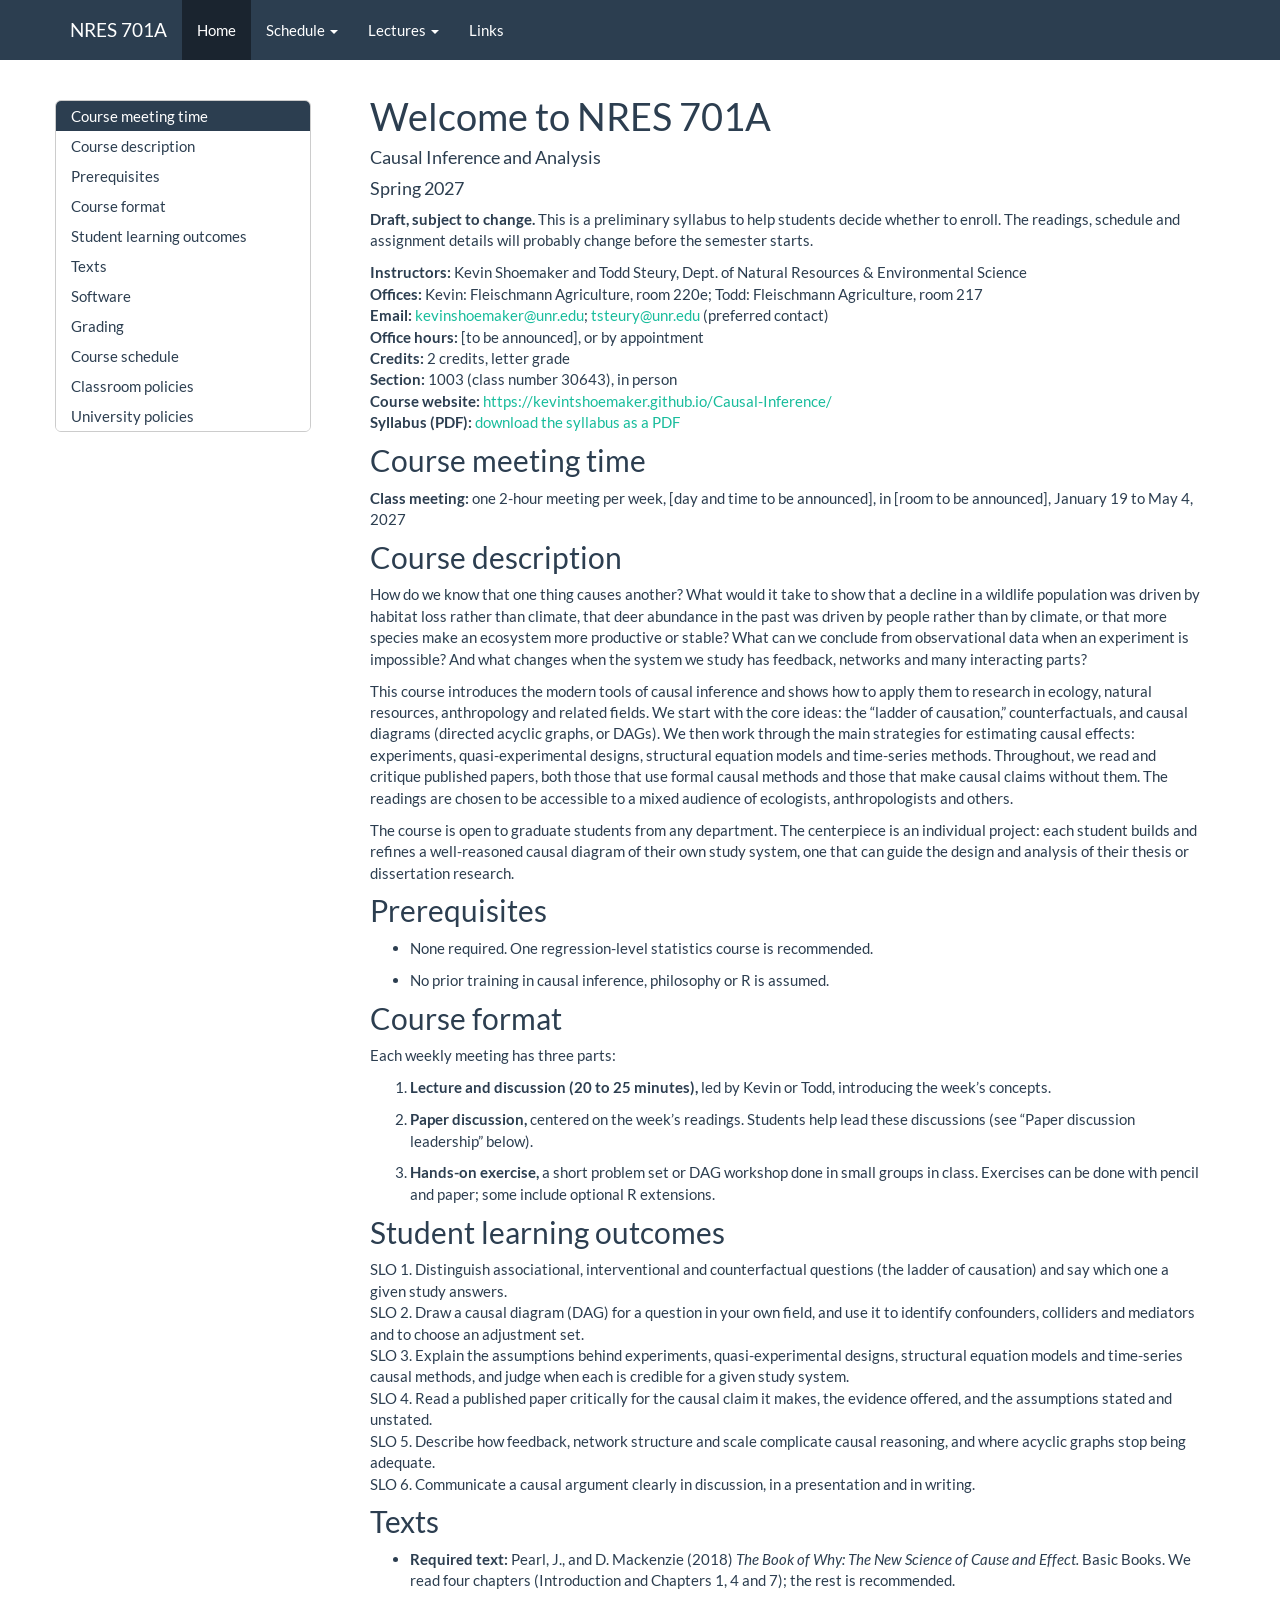
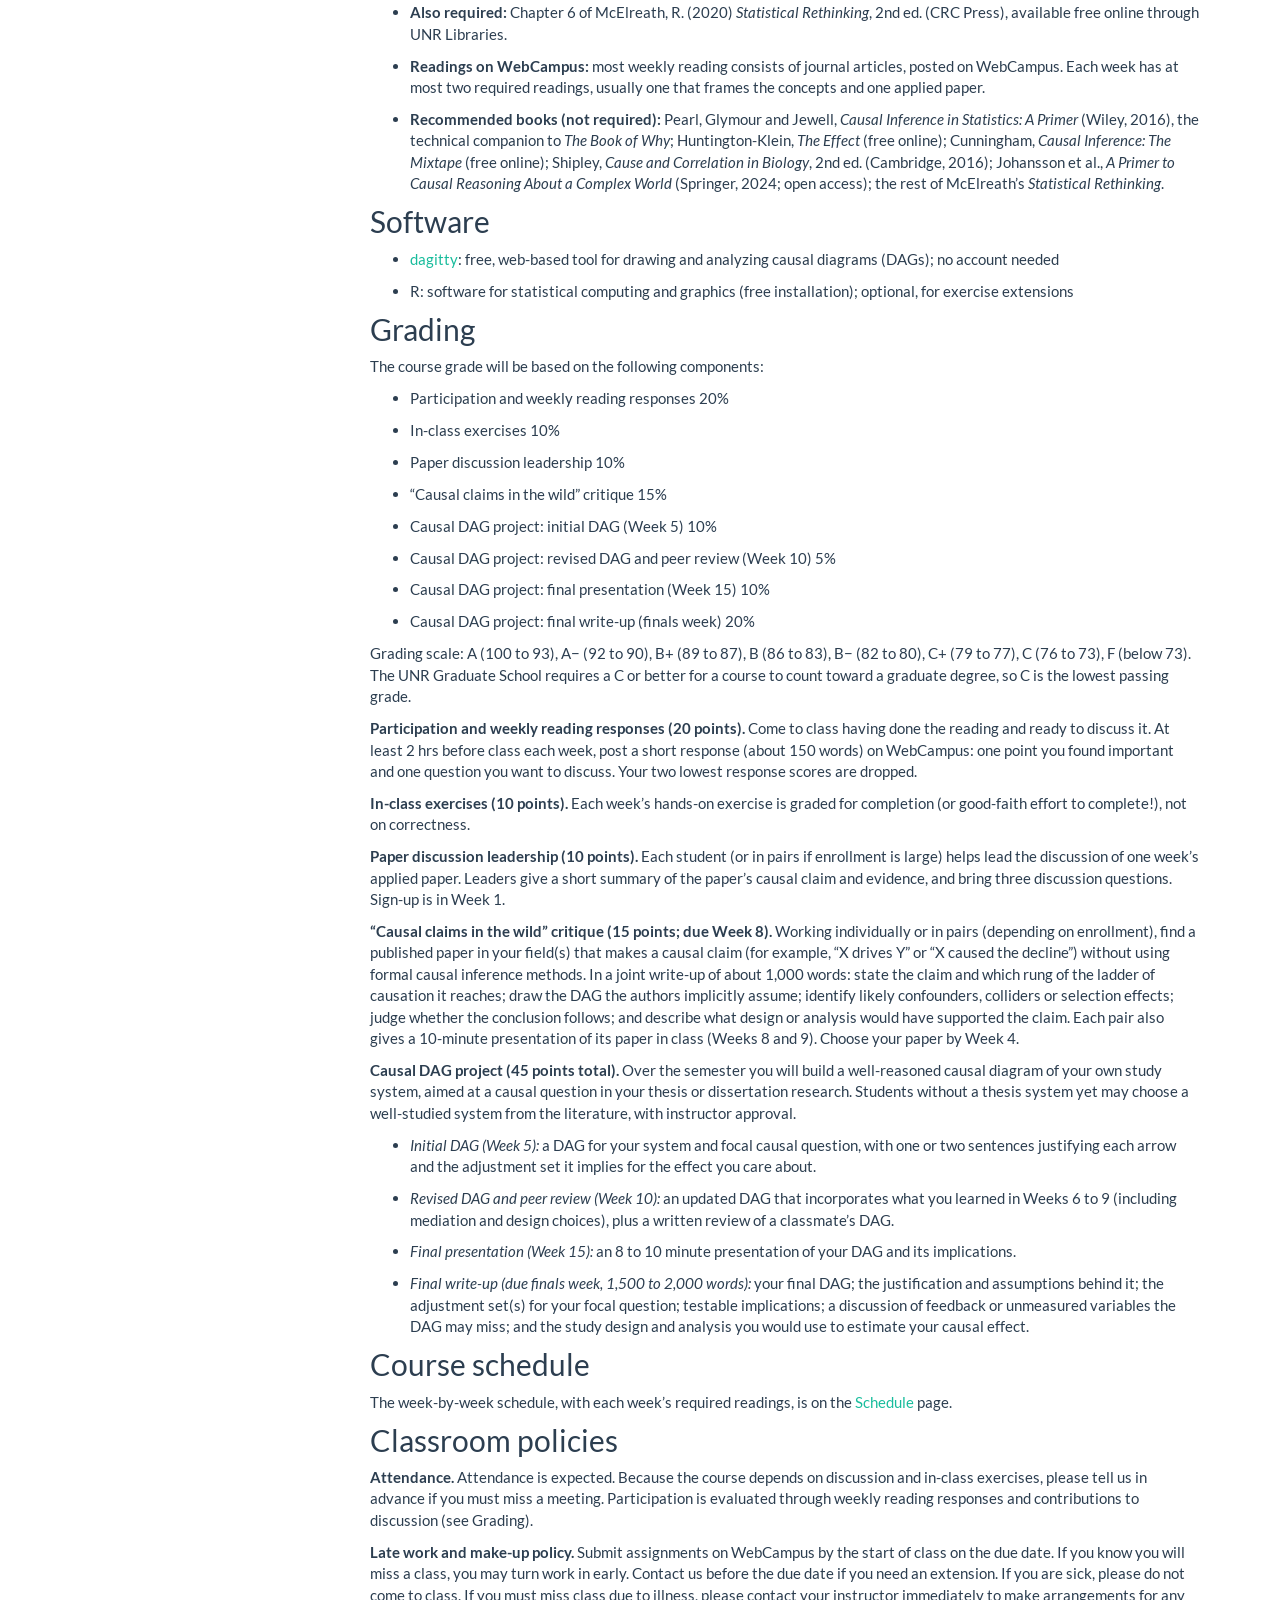
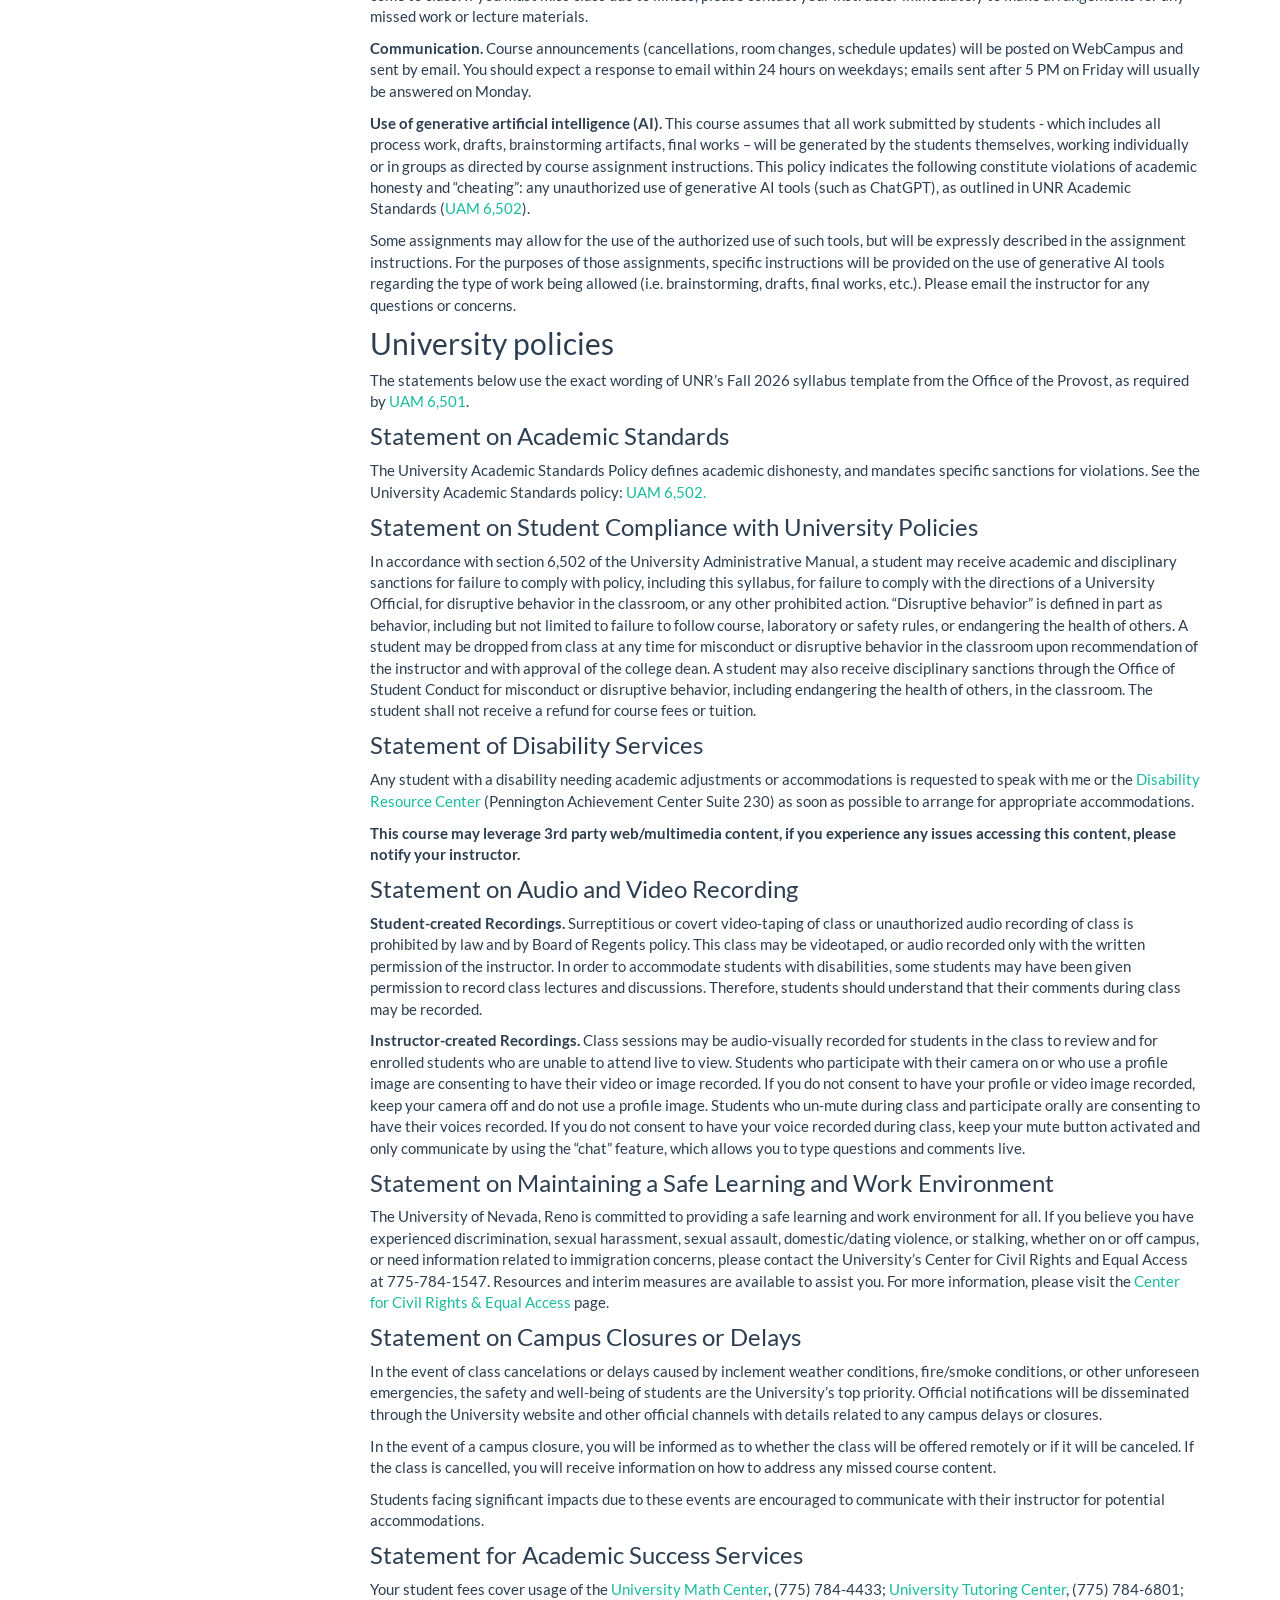
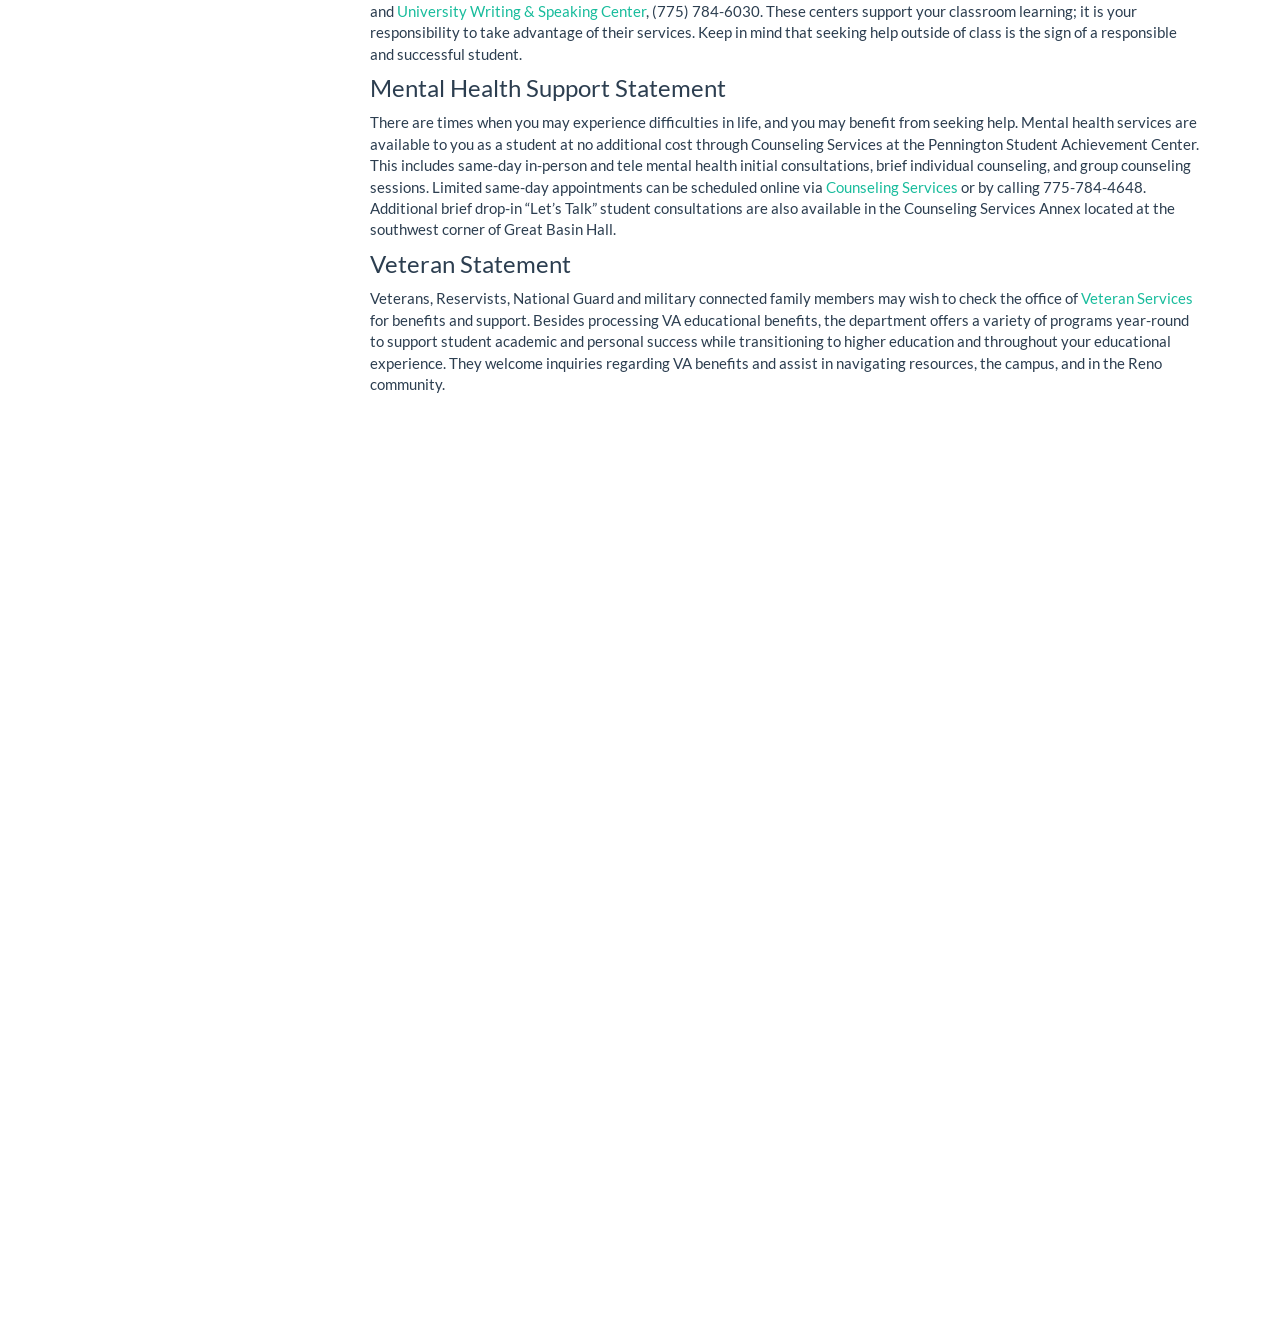
==== commit d74a88be: "Link the syllabus and the course website to each other Co-Authored-By: Claude Fable 5.2 <noreply@ant" ====
--- a/docs/index.html
+++ b/docs/index.html
@@ -428,8 +428,8 @@
 <strong>Course website:</strong> <a
 href="https://kevintshoemaker.github.io/Causal-Inference/"
 class="uri">https://kevintshoemaker.github.io/Causal-Inference/</a><br />
-<strong>Syllabus as a PDF:</strong> <a
-href="Syllabus.pdf">Syllabus.pdf</a></p>
+<strong>Syllabus (PDF):</strong> <a href="Syllabus.pdf">download the
+syllabus as a PDF</a></p>
 <div id="course-meeting-time" class="section level2">
 <h2>Course meeting time</h2>
 <p><strong>Class meeting:</strong> one 2-hour meeting per week, [day and
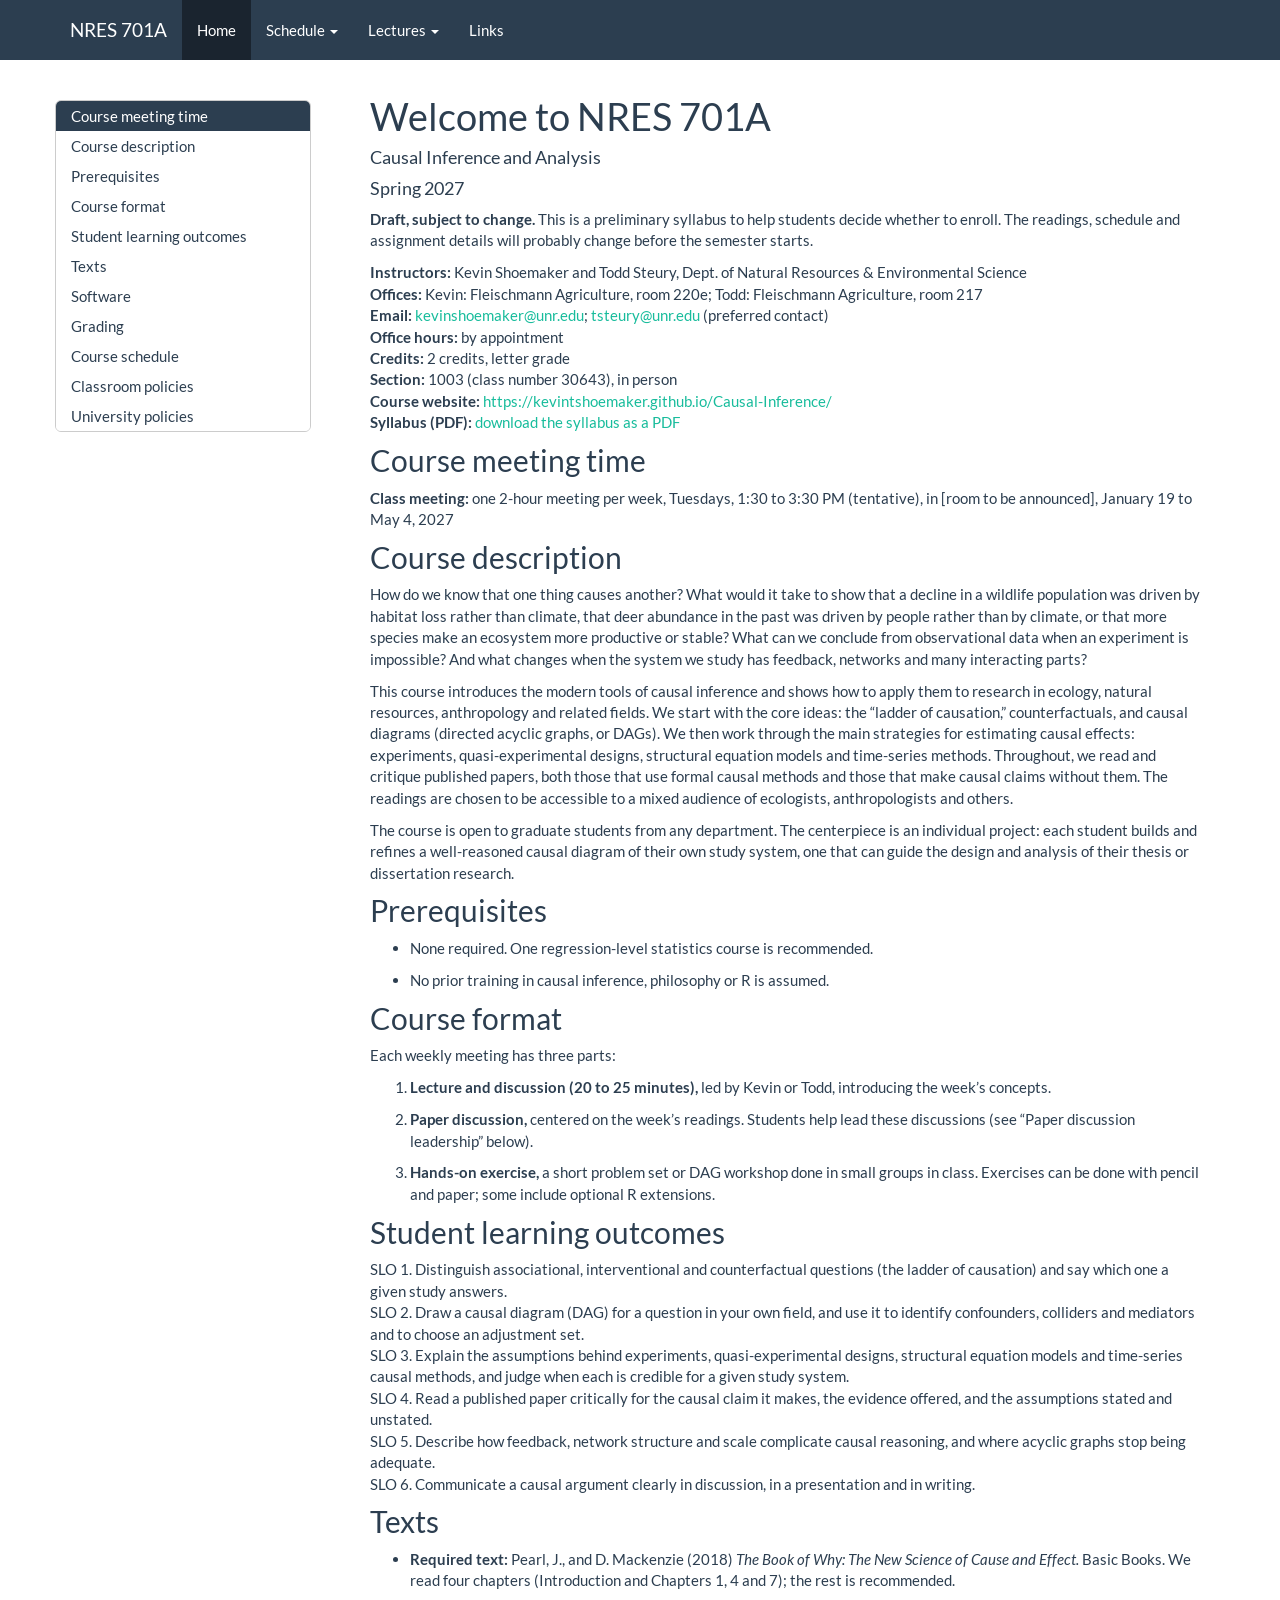
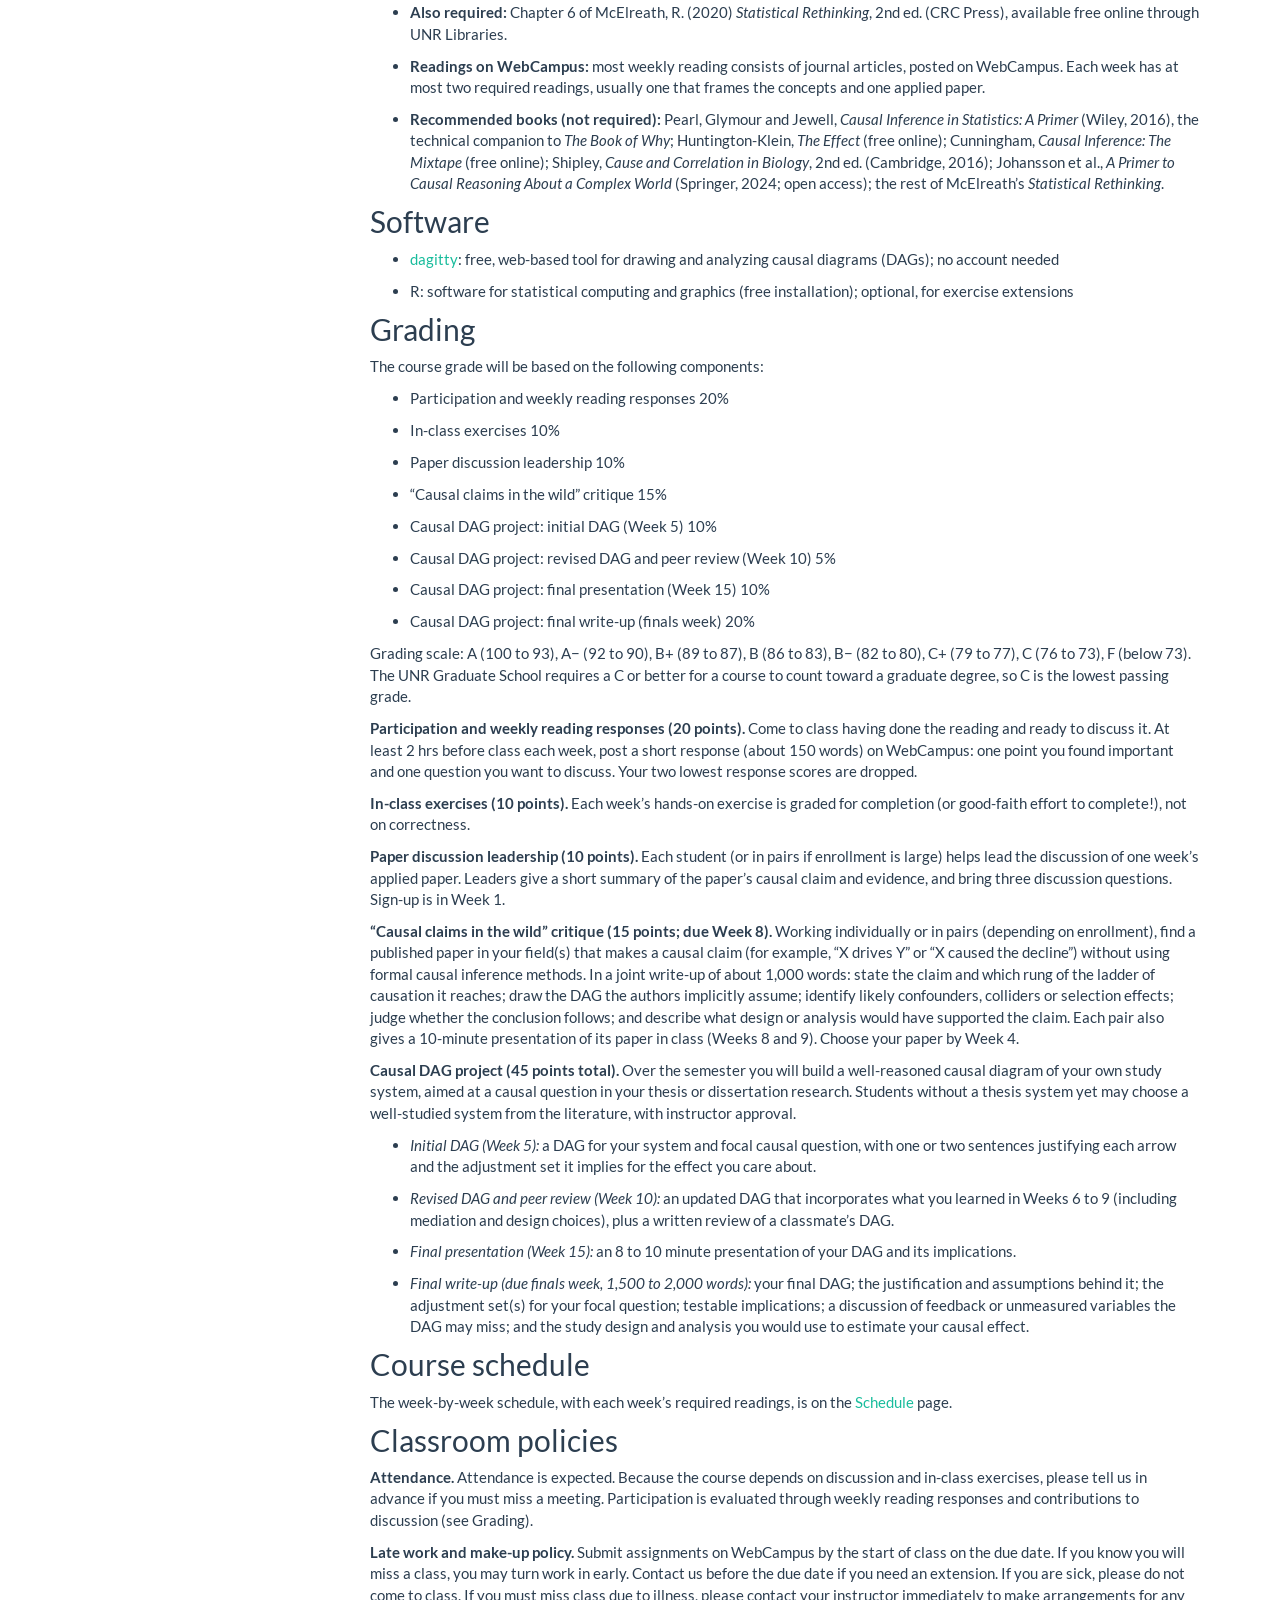
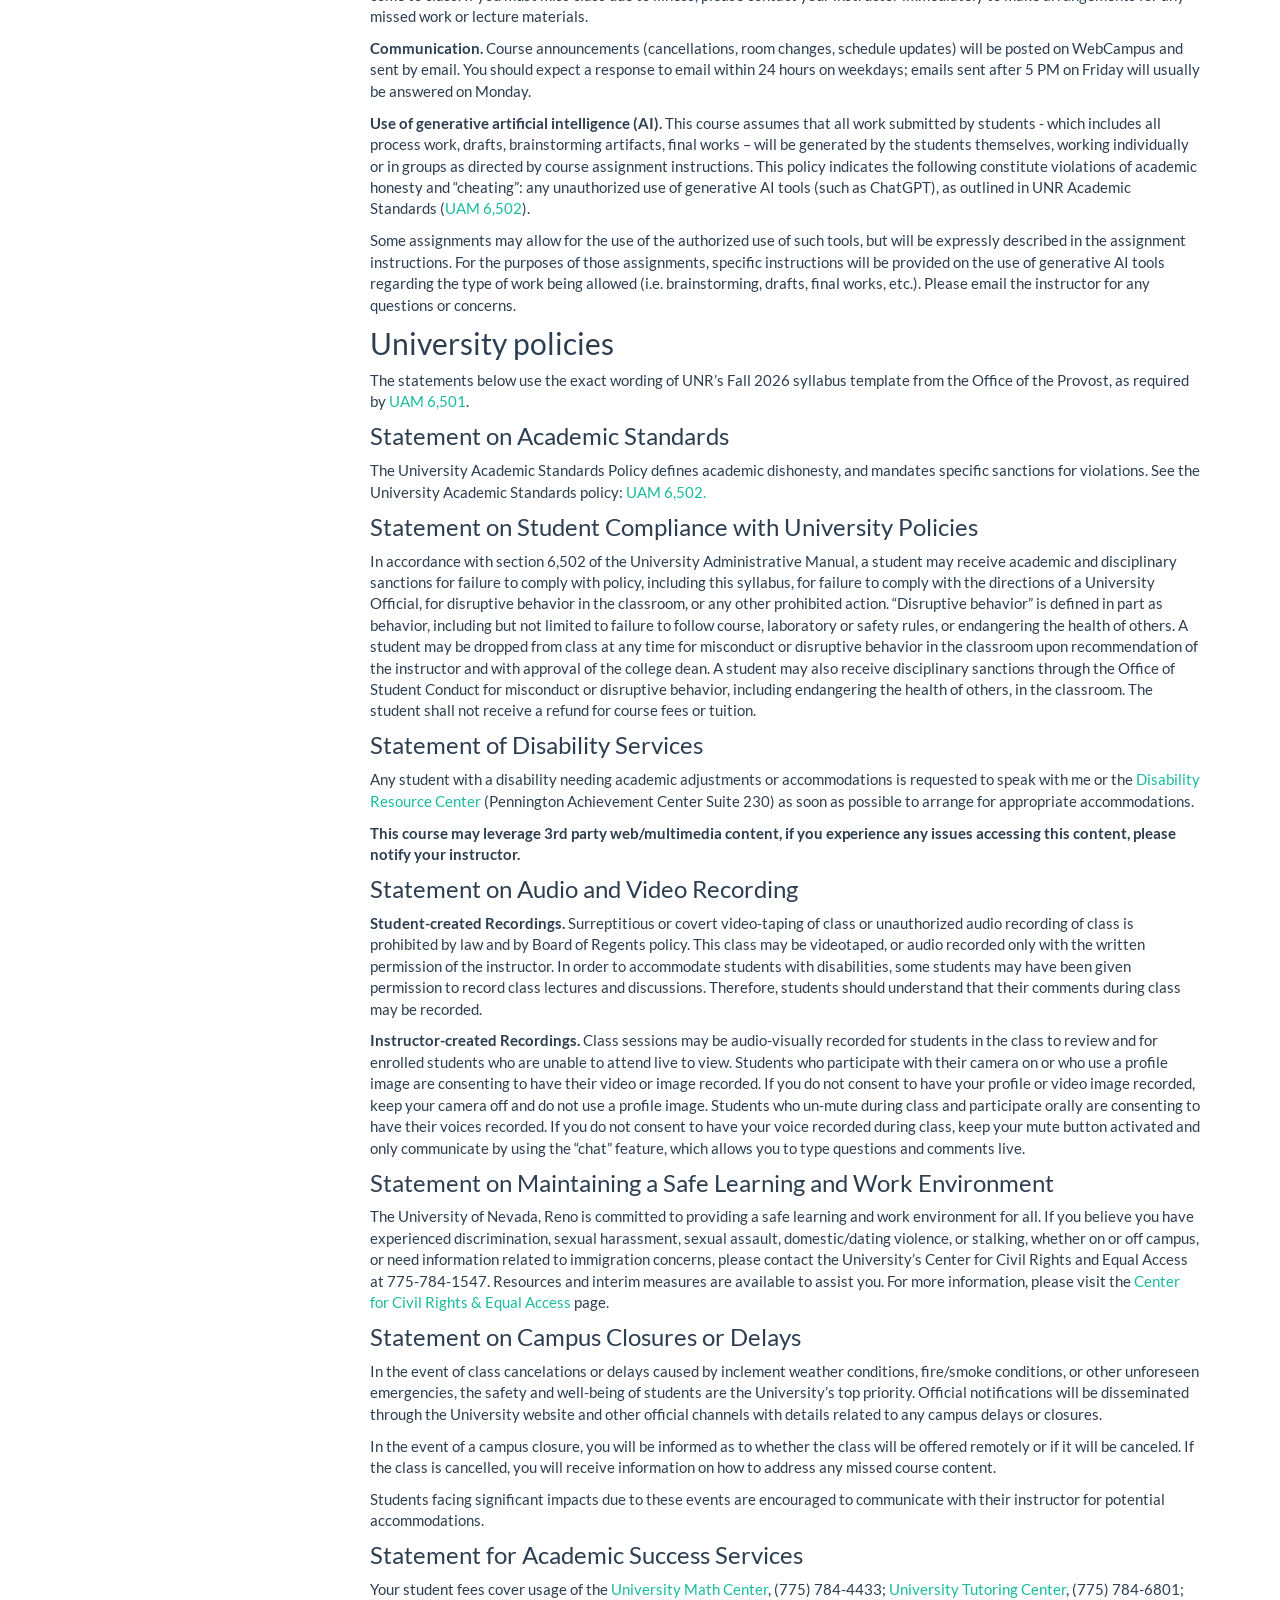
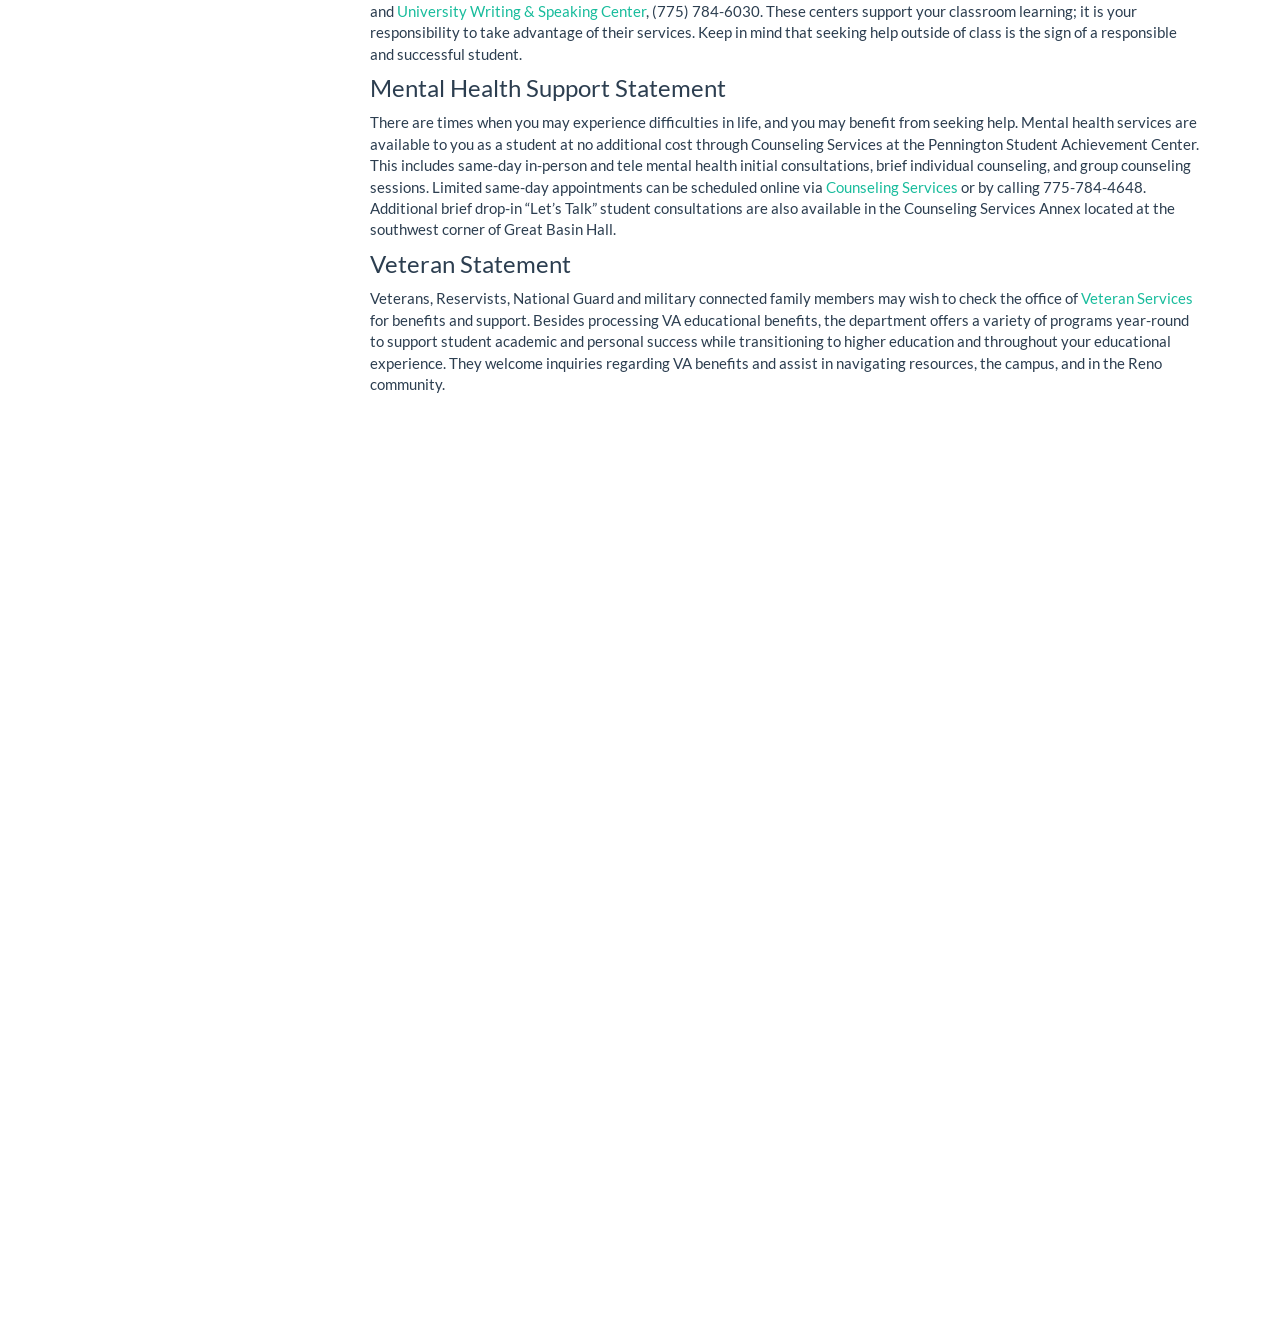
==== commit ea13ff68: "Set tentative meeting time (Tuesdays 1:30-3:30) and office hours by appointment Co-Authored-By: Clau" ====
--- a/docs/index.html
+++ b/docs/index.html
@@ -421,8 +421,7 @@
 class="email">kevinshoemaker@unr.edu</a>; <a
 href="mailto:tsteury@unr.edu" class="email">tsteury@unr.edu</a>
 (preferred contact)<br />
-<strong>Office hours:</strong> [to be announced], or by
-appointment<br />
+<strong>Office hours:</strong> by appointment<br />
 <strong>Credits:</strong> 2 credits, letter grade<br />
 <strong>Section:</strong> 1003 (class number 30643), in person<br />
 <strong>Course website:</strong> <a
@@ -432,9 +431,9 @@
 syllabus as a PDF</a></p>
 <div id="course-meeting-time" class="section level2">
 <h2>Course meeting time</h2>
-<p><strong>Class meeting:</strong> one 2-hour meeting per week, [day and
-time to be announced], in [room to be announced], January 19 to May 4,
-2027</p>
+<p><strong>Class meeting:</strong> one 2-hour meeting per week,
+Tuesdays, 1:30 to 3:30 PM (tentative), in [room to be announced],
+January 19 to May 4, 2027</p>
 </div>
 <div id="course-description" class="section level2">
 <h2>Course description</h2>
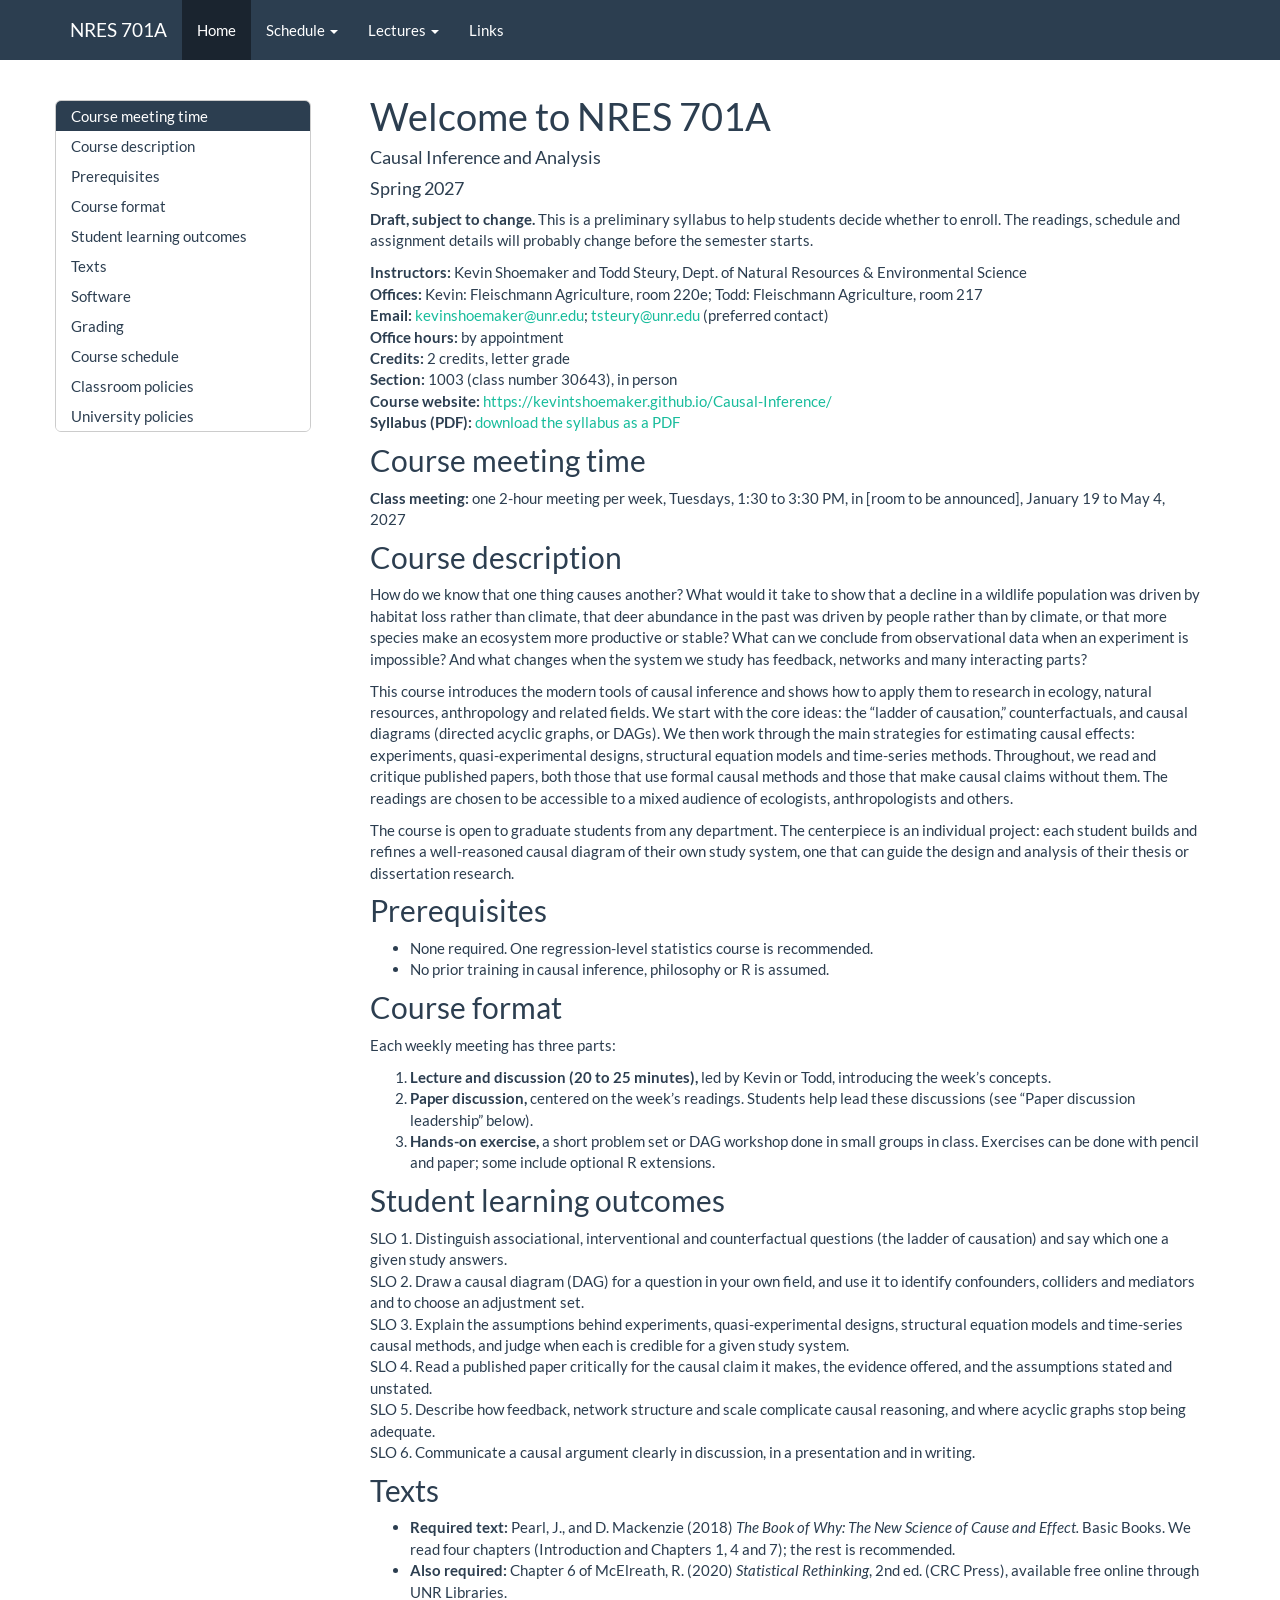
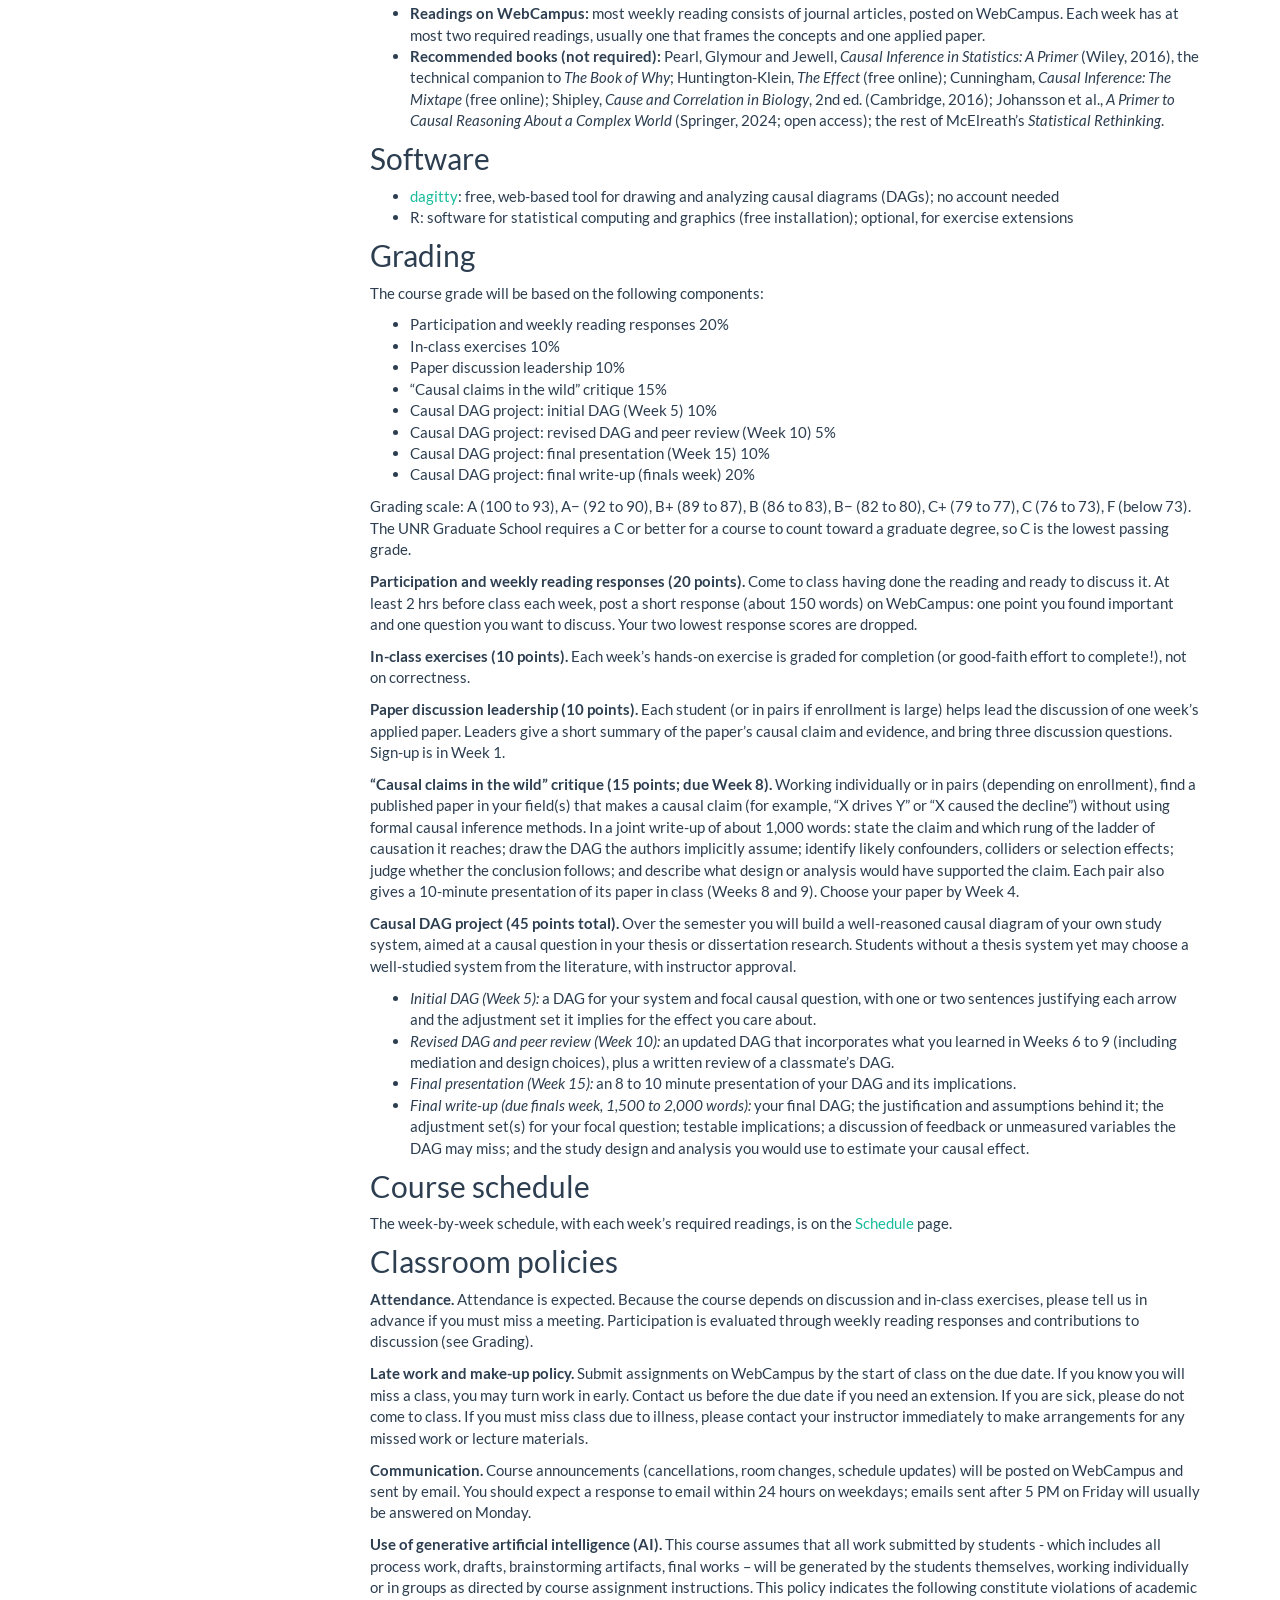
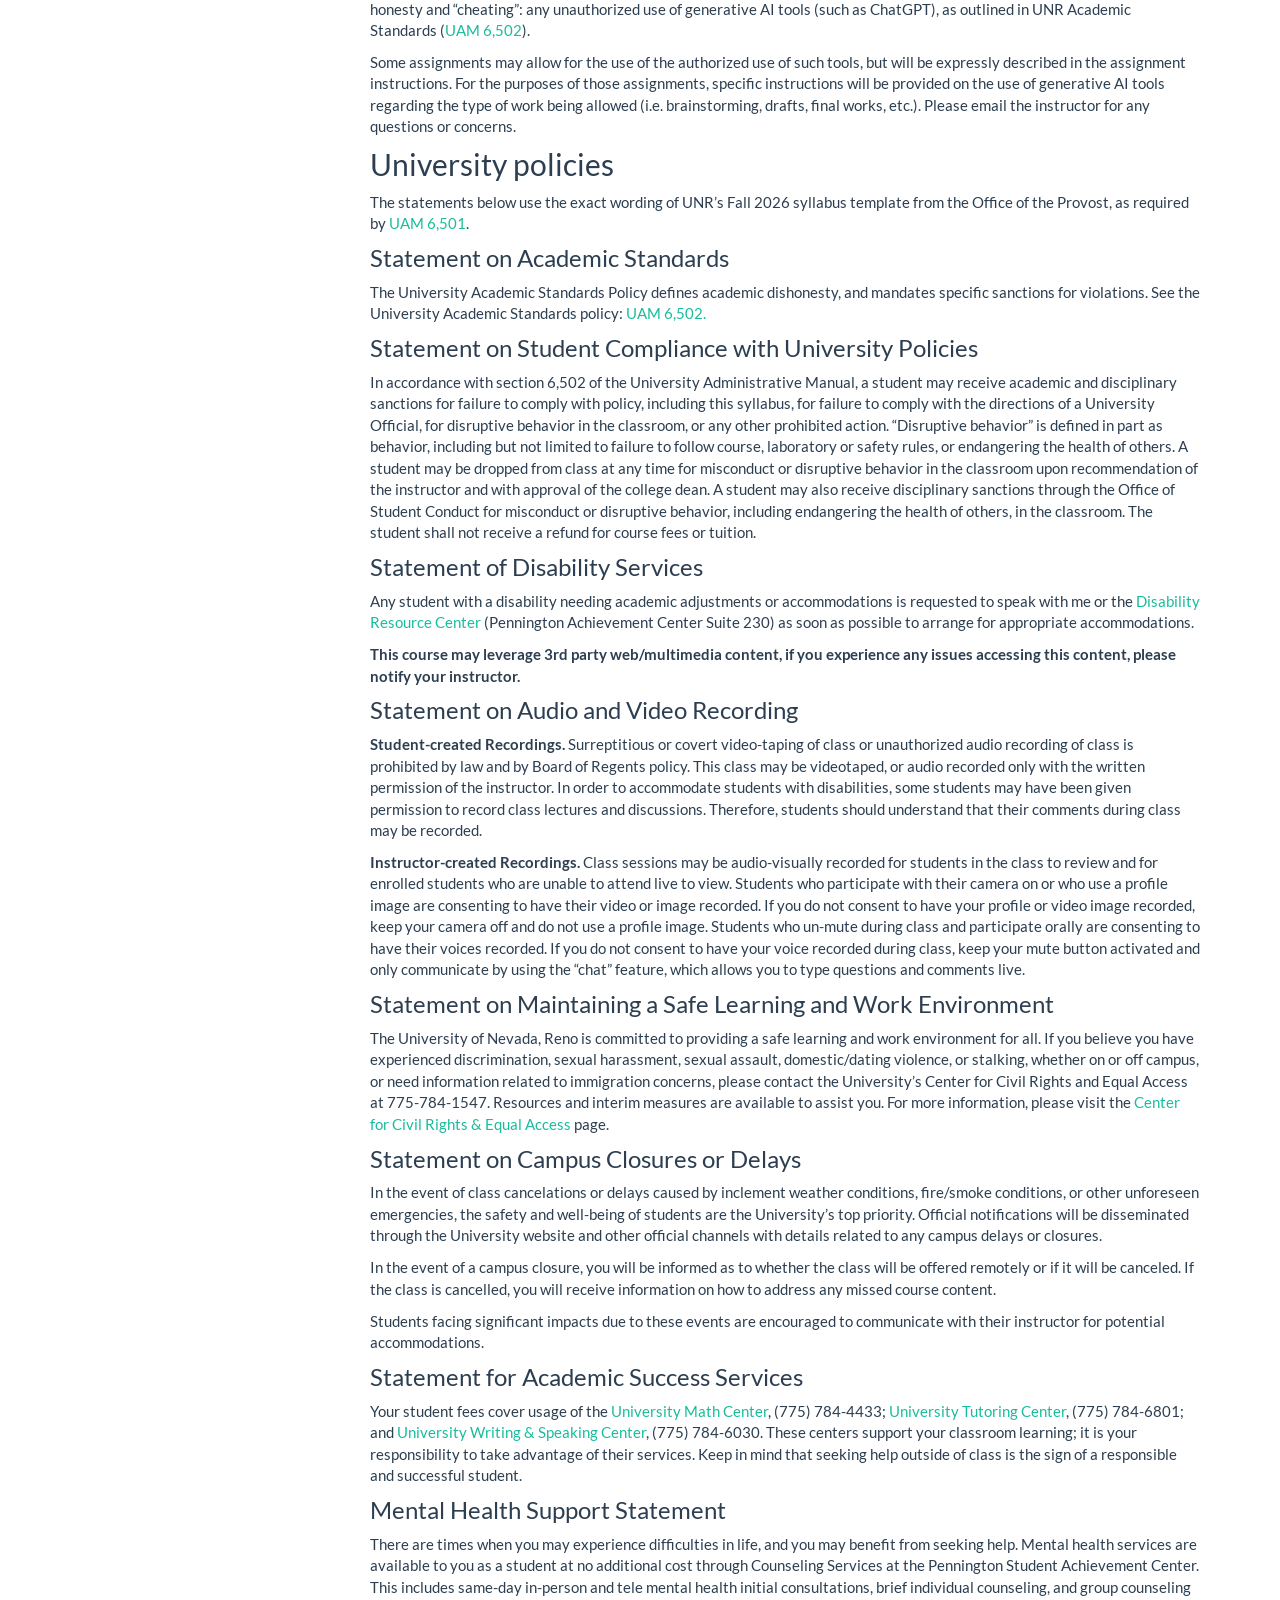
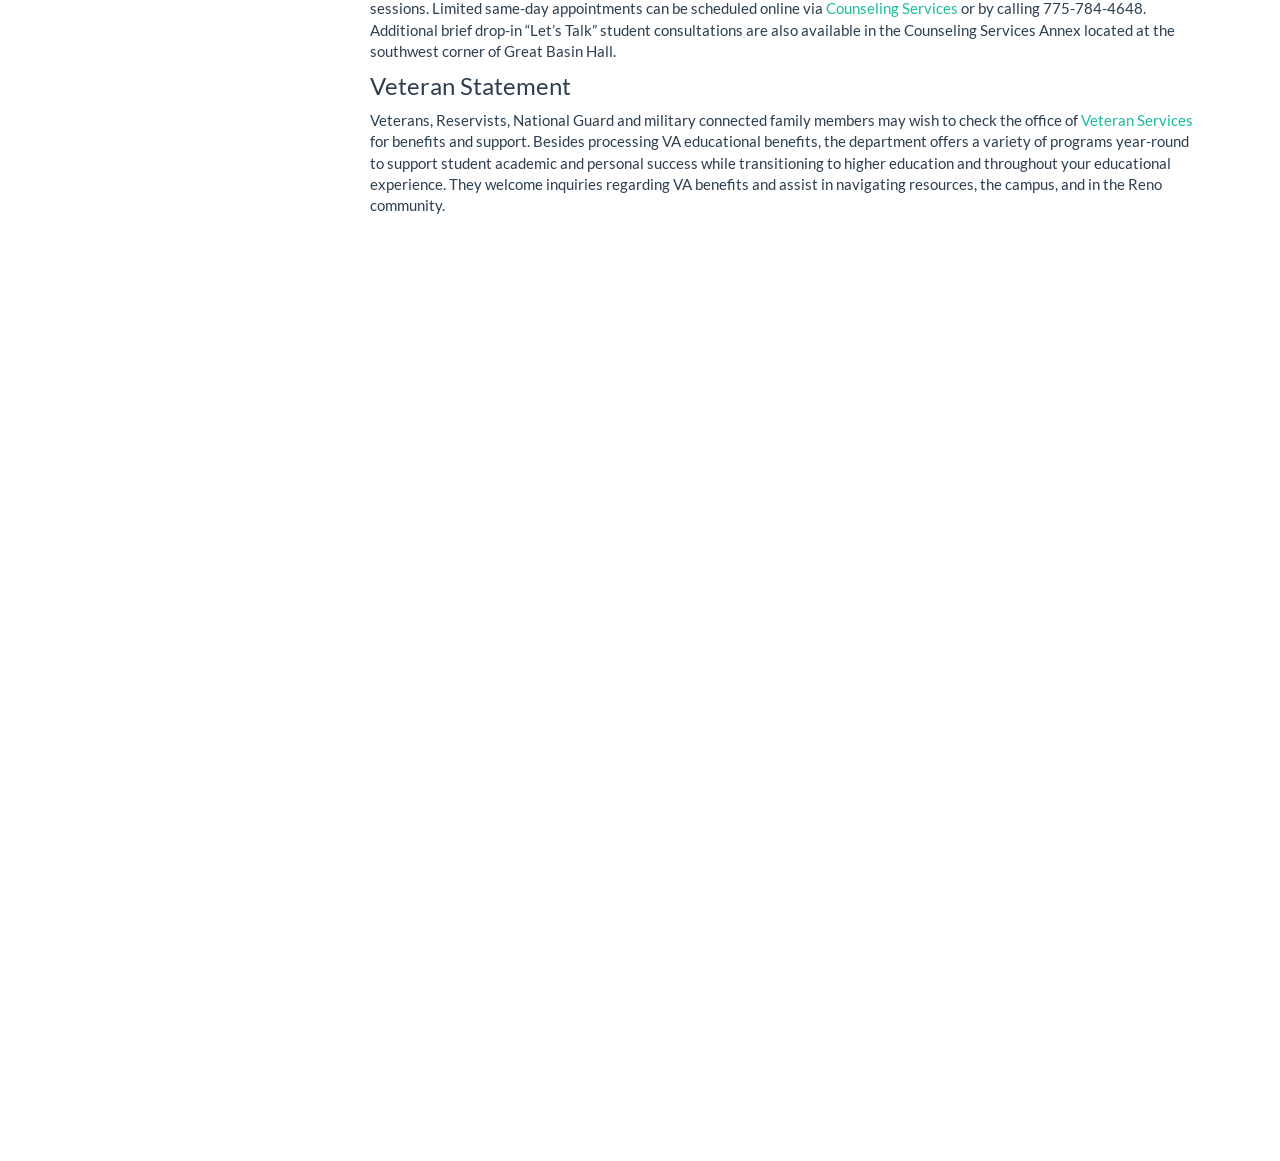
==== commit 4db9f261: "Confirm Tuesday meeting time and add dated schedule Meeting time is no longer tentative. The schedul" ====
--- a/docs/index.html
+++ b/docs/index.html
@@ -432,8 +432,8 @@
 <div id="course-meeting-time" class="section level2">
 <h2>Course meeting time</h2>
 <p><strong>Class meeting:</strong> one 2-hour meeting per week,
-Tuesdays, 1:30 to 3:30 PM (tentative), in [room to be announced],
-January 19 to May 4, 2027</p>
+Tuesdays, 1:30 to 3:30 PM, in [room to be announced], January 19 to May
+4, 2027</p>
 </div>
 <div id="course-description" class="section level2">
 <h2>Course description</h2>
@@ -464,24 +464,24 @@
 <div id="prerequisites" class="section level2">
 <h2>Prerequisites</h2>
 <ul>
-<li><p>None required. One regression-level statistics course is
-recommended.</p></li>
-<li><p>No prior training in causal inference, philosophy or R is
-assumed.</p></li>
+<li>None required. One regression-level statistics course is
+recommended.</li>
+<li>No prior training in causal inference, philosophy or R is
+assumed.</li>
 </ul>
 </div>
 <div id="course-format" class="section level2">
 <h2>Course format</h2>
 <p>Each weekly meeting has three parts:</p>
 <ol style="list-style-type: decimal">
-<li><p><strong>Lecture and discussion (20 to 25 minutes),</strong> led
-by Kevin or Todd, introducing the week’s concepts.</p></li>
-<li><p><strong>Paper discussion,</strong> centered on the week’s
-readings. Students help lead these discussions (see “Paper discussion
-leadership” below).</p></li>
-<li><p><strong>Hands-on exercise,</strong> a short problem set or DAG
+<li><strong>Lecture and discussion (20 to 25 minutes),</strong> led by
+Kevin or Todd, introducing the week’s concepts.</li>
+<li><strong>Paper discussion,</strong> centered on the week’s readings.
+Students help lead these discussions (see “Paper discussion leadership”
+below).</li>
+<li><strong>Hands-on exercise,</strong> a short problem set or DAG
 workshop done in small groups in class. Exercises can be done with
-pencil and paper; some include optional R extensions.</p></li>
+pencil and paper; some include optional R extensions.</li>
 </ol>
 </div>
 <div id="student-learning-outcomes" class="section level2">
@@ -505,18 +505,18 @@
 <div id="texts" class="section level2">
 <h2>Texts</h2>
 <ul>
-<li><p><strong>Required text:</strong> Pearl, J., and D. Mackenzie
-(2018) <em>The Book of Why: The New Science of Cause and Effect.</em>
-Basic Books. We read four chapters (Introduction and Chapters 1, 4 and
-7); the rest is recommended.</p></li>
-<li><p><strong>Also required:</strong> Chapter 6 of McElreath, R. (2020)
+<li><strong>Required text:</strong> Pearl, J., and D. Mackenzie (2018)
+<em>The Book of Why: The New Science of Cause and Effect.</em> Basic
+Books. We read four chapters (Introduction and Chapters 1, 4 and 7); the
+rest is recommended.</li>
+<li><strong>Also required:</strong> Chapter 6 of McElreath, R. (2020)
 <em>Statistical Rethinking</em>, 2nd ed. (CRC Press), available free
-online through UNR Libraries.</p></li>
-<li><p><strong>Readings on WebCampus:</strong> most weekly reading
-consists of journal articles, posted on WebCampus. Each week has at most
-two required readings, usually one that frames the concepts and one
-applied paper.</p></li>
-<li><p><strong>Recommended books (not required):</strong> Pearl, Glymour
+online through UNR Libraries.</li>
+<li><strong>Readings on WebCampus:</strong> most weekly reading consists
+of journal articles, posted on WebCampus. Each week has at most two
+required readings, usually one that frames the concepts and one applied
+paper.</li>
+<li><strong>Recommended books (not required):</strong> Pearl, Glymour
 and Jewell, <em>Causal Inference in Statistics: A Primer</em> (Wiley,
 2016), the technical companion to <em>The Book of Why</em>;
 Huntington-Klein, <em>The Effect</em> (free online); Cunningham,
@@ -524,32 +524,30 @@
 and Correlation in Biology</em>, 2nd ed. (Cambridge, 2016); Johansson et
 al., <em>A Primer to Causal Reasoning About a Complex World</em>
 (Springer, 2024; open access); the rest of McElreath’s <em>Statistical
-Rethinking</em>.</p></li>
+Rethinking</em>.</li>
 </ul>
 </div>
 <div id="software" class="section level2">
 <h2>Software</h2>
 <ul>
-<li><p><a href="https://www.dagitty.net">dagitty</a>: free, web-based
-tool for drawing and analyzing causal diagrams (DAGs); no account
-needed</p></li>
-<li><p>R: software for statistical computing and graphics (free
-installation); optional, for exercise extensions</p></li>
+<li><a href="https://www.dagitty.net">dagitty</a>: free, web-based tool
+for drawing and analyzing causal diagrams (DAGs); no account needed</li>
+<li>R: software for statistical computing and graphics (free
+installation); optional, for exercise extensions</li>
 </ul>
 </div>
 <div id="grading" class="section level2">
 <h2>Grading</h2>
 <p>The course grade will be based on the following components:</p>
 <ul>
-<li><p>Participation and weekly reading responses 20%</p></li>
-<li><p>In-class exercises 10%</p></li>
-<li><p>Paper discussion leadership 10%</p></li>
-<li><p>“Causal claims in the wild” critique 15%</p></li>
-<li><p>Causal DAG project: initial DAG (Week 5) 10%</p></li>
-<li><p>Causal DAG project: revised DAG and peer review (Week 10)
-5%</p></li>
-<li><p>Causal DAG project: final presentation (Week 15) 10%</p></li>
-<li><p>Causal DAG project: final write-up (finals week) 20%</p></li>
+<li>Participation and weekly reading responses 20%</li>
+<li>In-class exercises 10%</li>
+<li>Paper discussion leadership 10%</li>
+<li>“Causal claims in the wild” critique 15%</li>
+<li>Causal DAG project: initial DAG (Week 5) 10%</li>
+<li>Causal DAG project: revised DAG and peer review (Week 10) 5%</li>
+<li>Causal DAG project: final presentation (Week 15) 10%</li>
+<li>Causal DAG project: final write-up (finals week) 20%</li>
 </ul>
 <p>Grading scale: A (100 to 93), A− (92 to 90), B+ (89 to 87), B (86 to
 83), B− (82 to 80), C+ (79 to 77), C (76 to 73), F (below 73). The UNR
@@ -586,21 +584,20 @@
 research. Students without a thesis system yet may choose a well-studied
 system from the literature, with instructor approval.</p>
 <ul>
-<li><p><em>Initial DAG (Week 5):</em> a DAG for your system and focal
+<li><em>Initial DAG (Week 5):</em> a DAG for your system and focal
 causal question, with one or two sentences justifying each arrow and the
-adjustment set it implies for the effect you care about.</p></li>
-<li><p><em>Revised DAG and peer review (Week 10):</em> an updated DAG
-that incorporates what you learned in Weeks 6 to 9 (including mediation
-and design choices), plus a written review of a classmate’s
-DAG.</p></li>
-<li><p><em>Final presentation (Week 15):</em> an 8 to 10 minute
-presentation of your DAG and its implications.</p></li>
-<li><p><em>Final write-up (due finals week, 1,500 to 2,000 words):</em>
+adjustment set it implies for the effect you care about.</li>
+<li><em>Revised DAG and peer review (Week 10):</em> an updated DAG that
+incorporates what you learned in Weeks 6 to 9 (including mediation and
+design choices), plus a written review of a classmate’s DAG.</li>
+<li><em>Final presentation (Week 15):</em> an 8 to 10 minute
+presentation of your DAG and its implications.</li>
+<li><em>Final write-up (due finals week, 1,500 to 2,000 words):</em>
 your final DAG; the justification and assumptions behind it; the
 adjustment set(s) for your focal question; testable implications; a
 discussion of feedback or unmeasured variables the DAG may miss; and the
 study design and analysis you would use to estimate your causal
-effect.</p></li>
+effect.</li>
 </ul>
 </div>
 <div id="course-schedule" class="section level2">
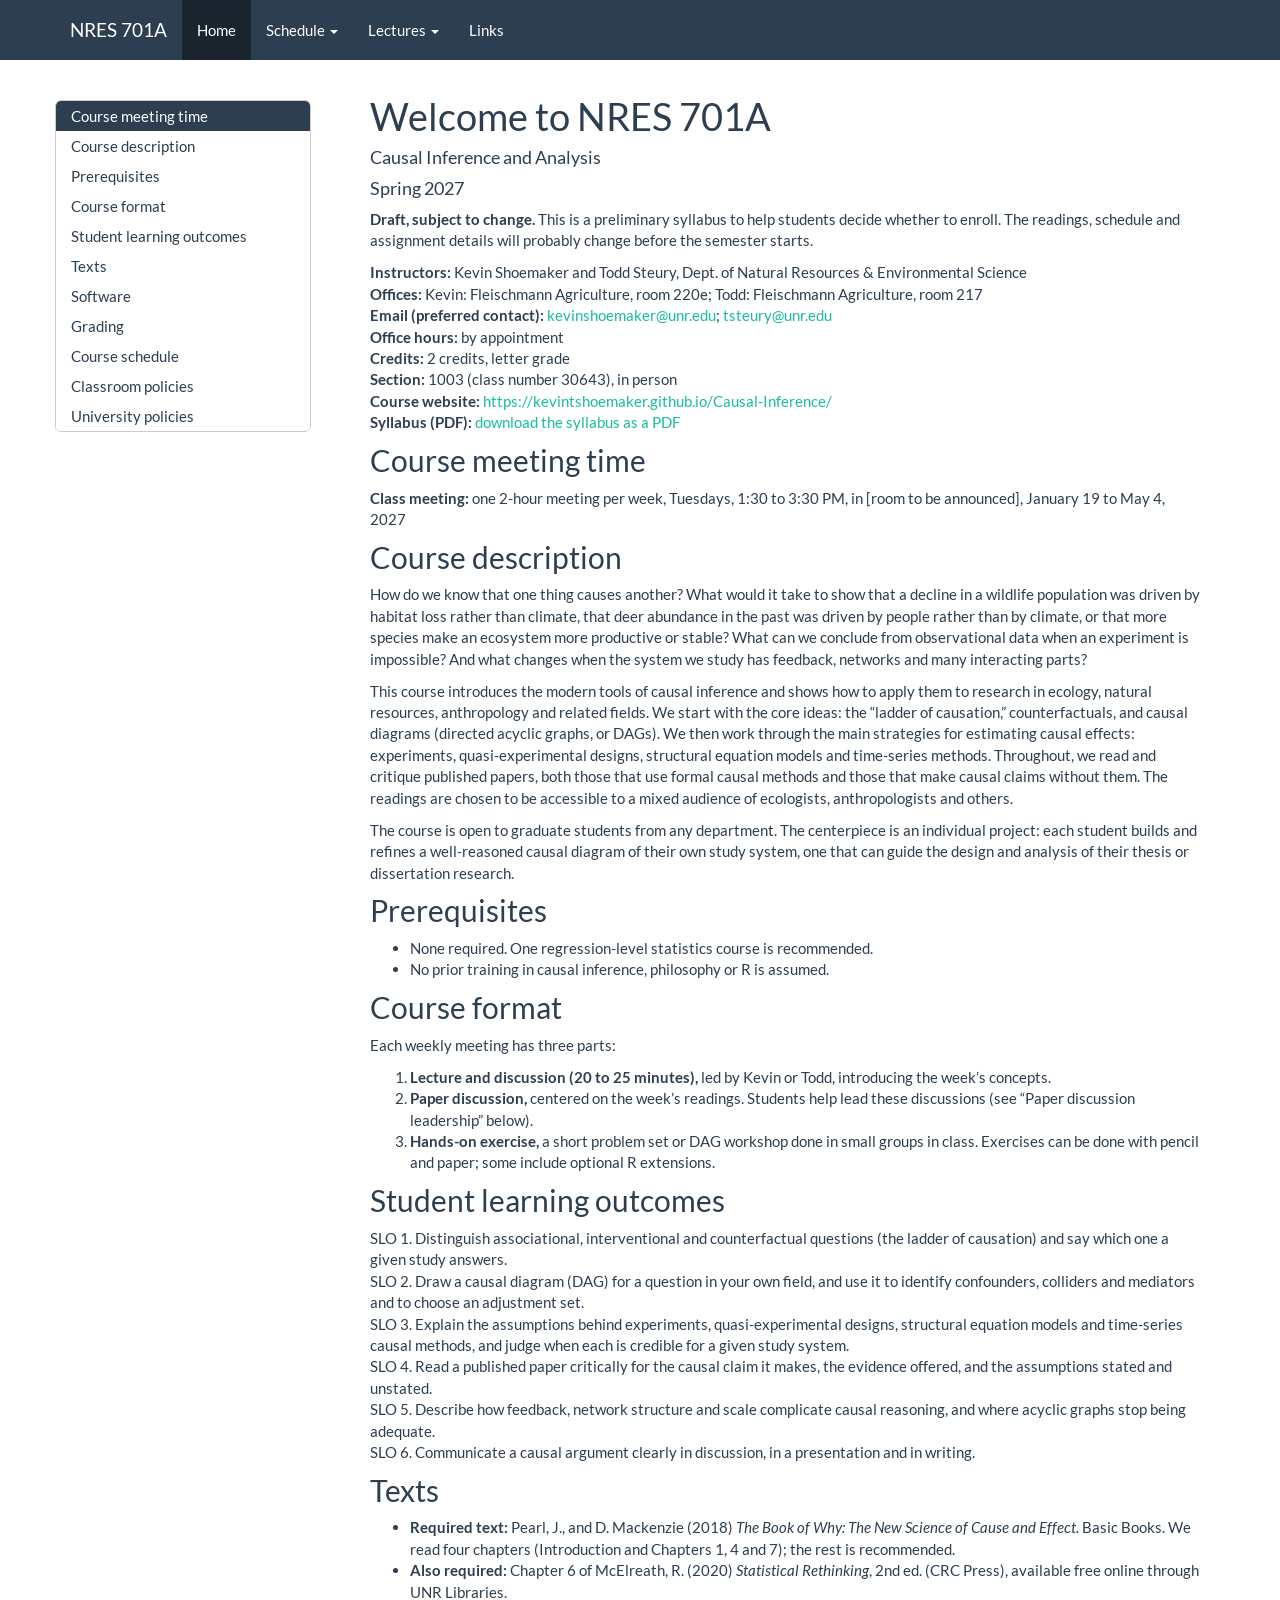
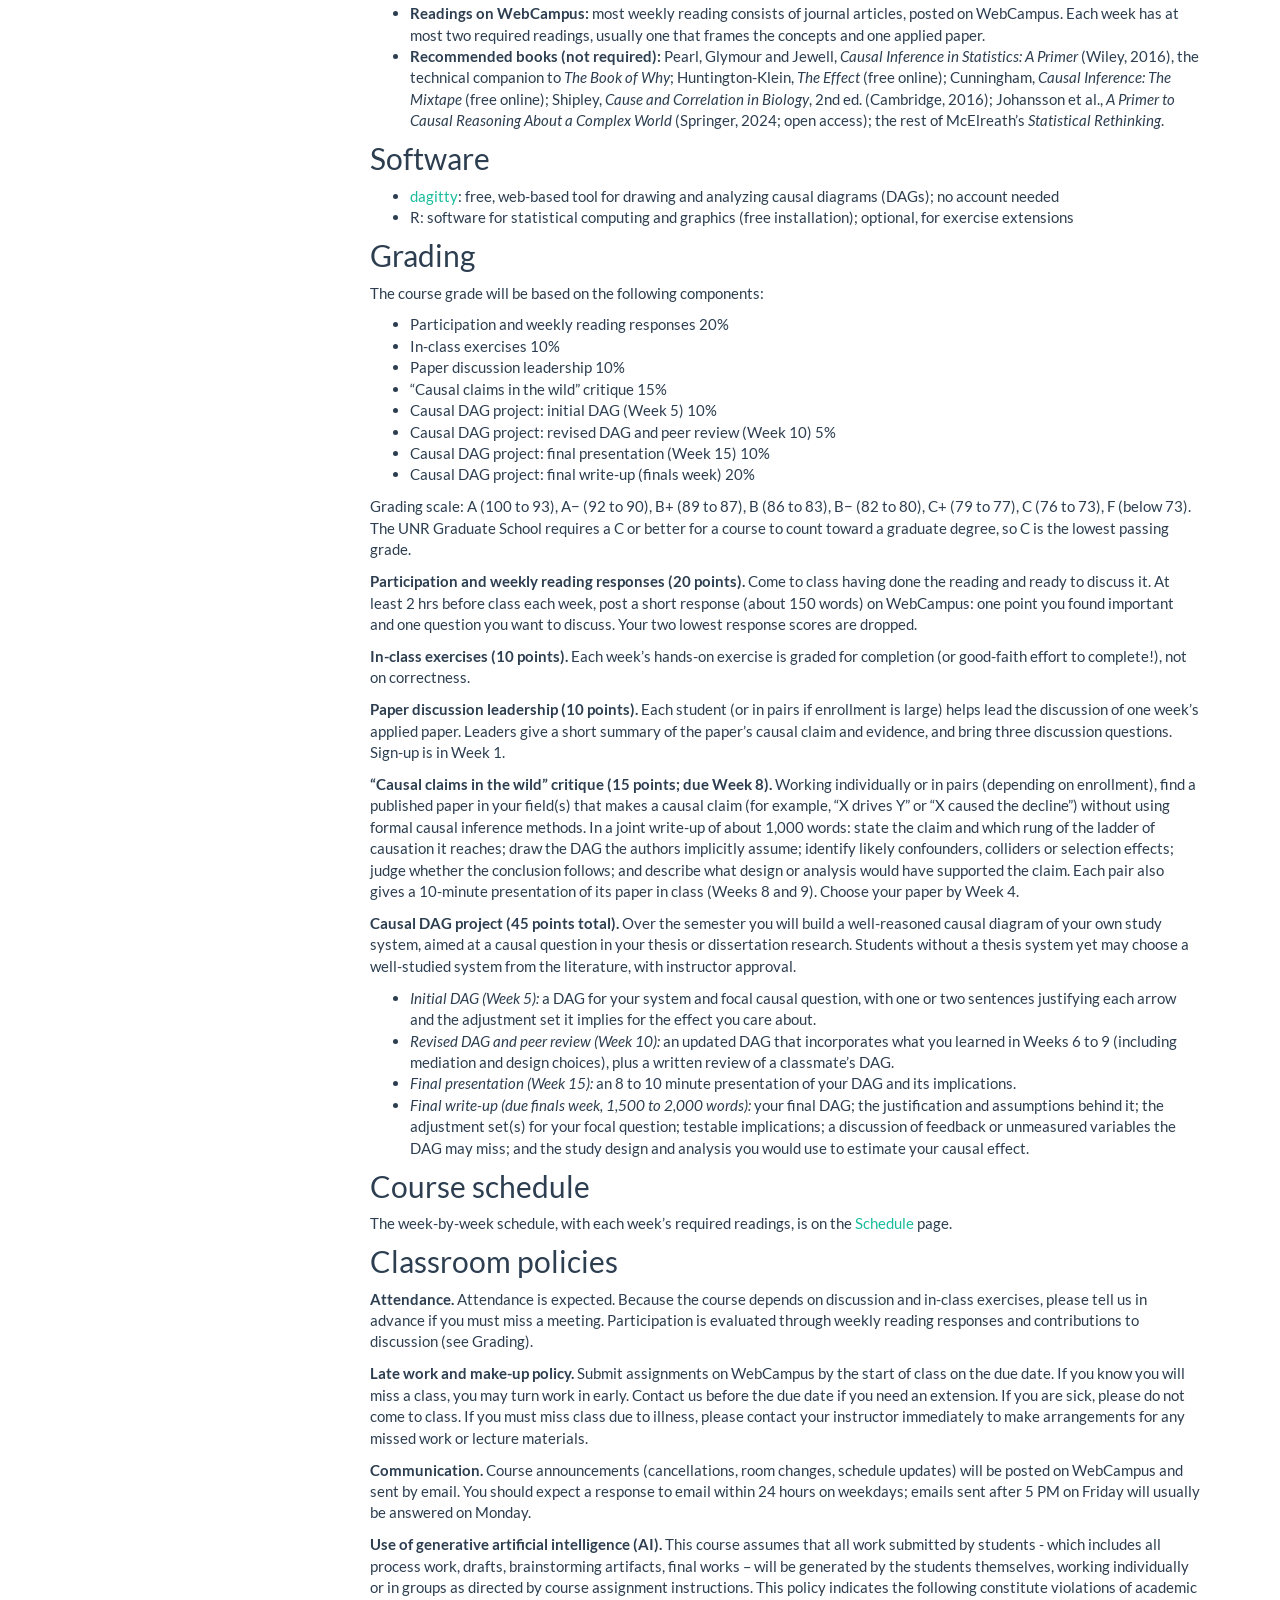
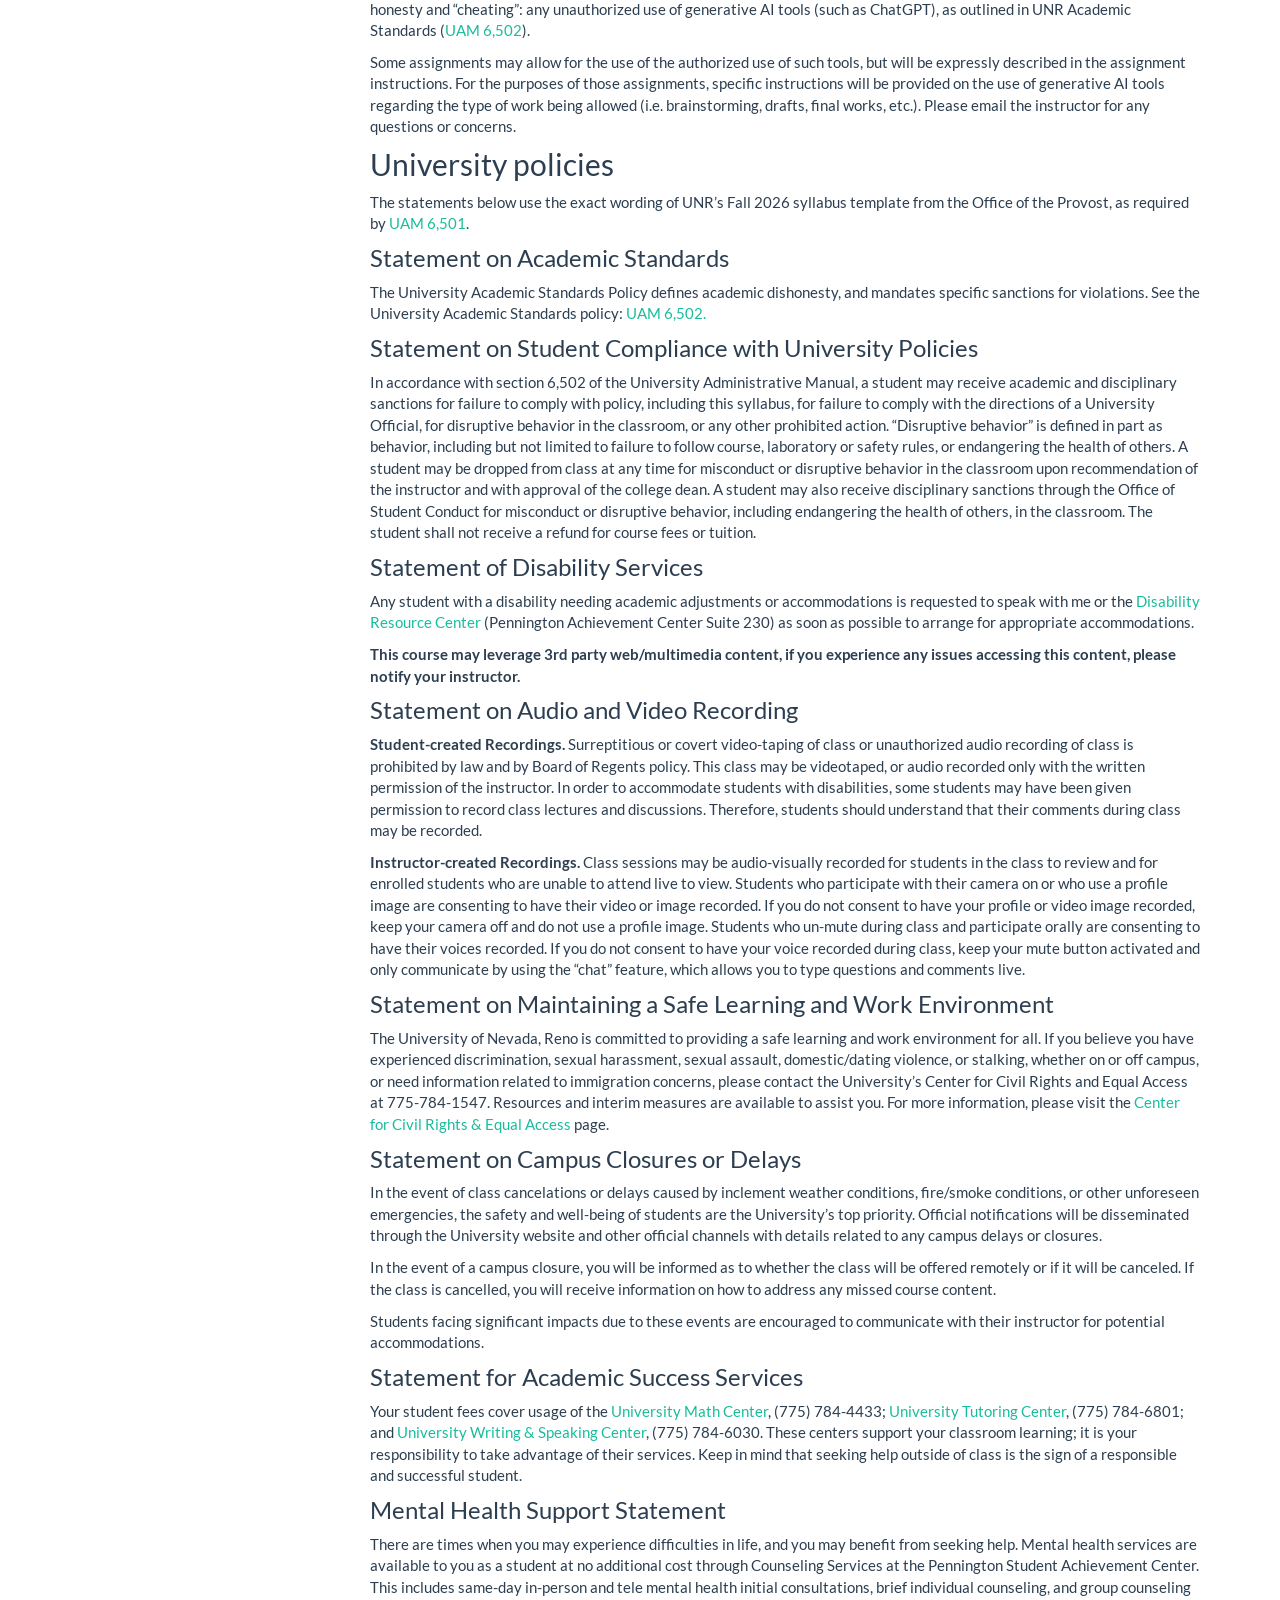
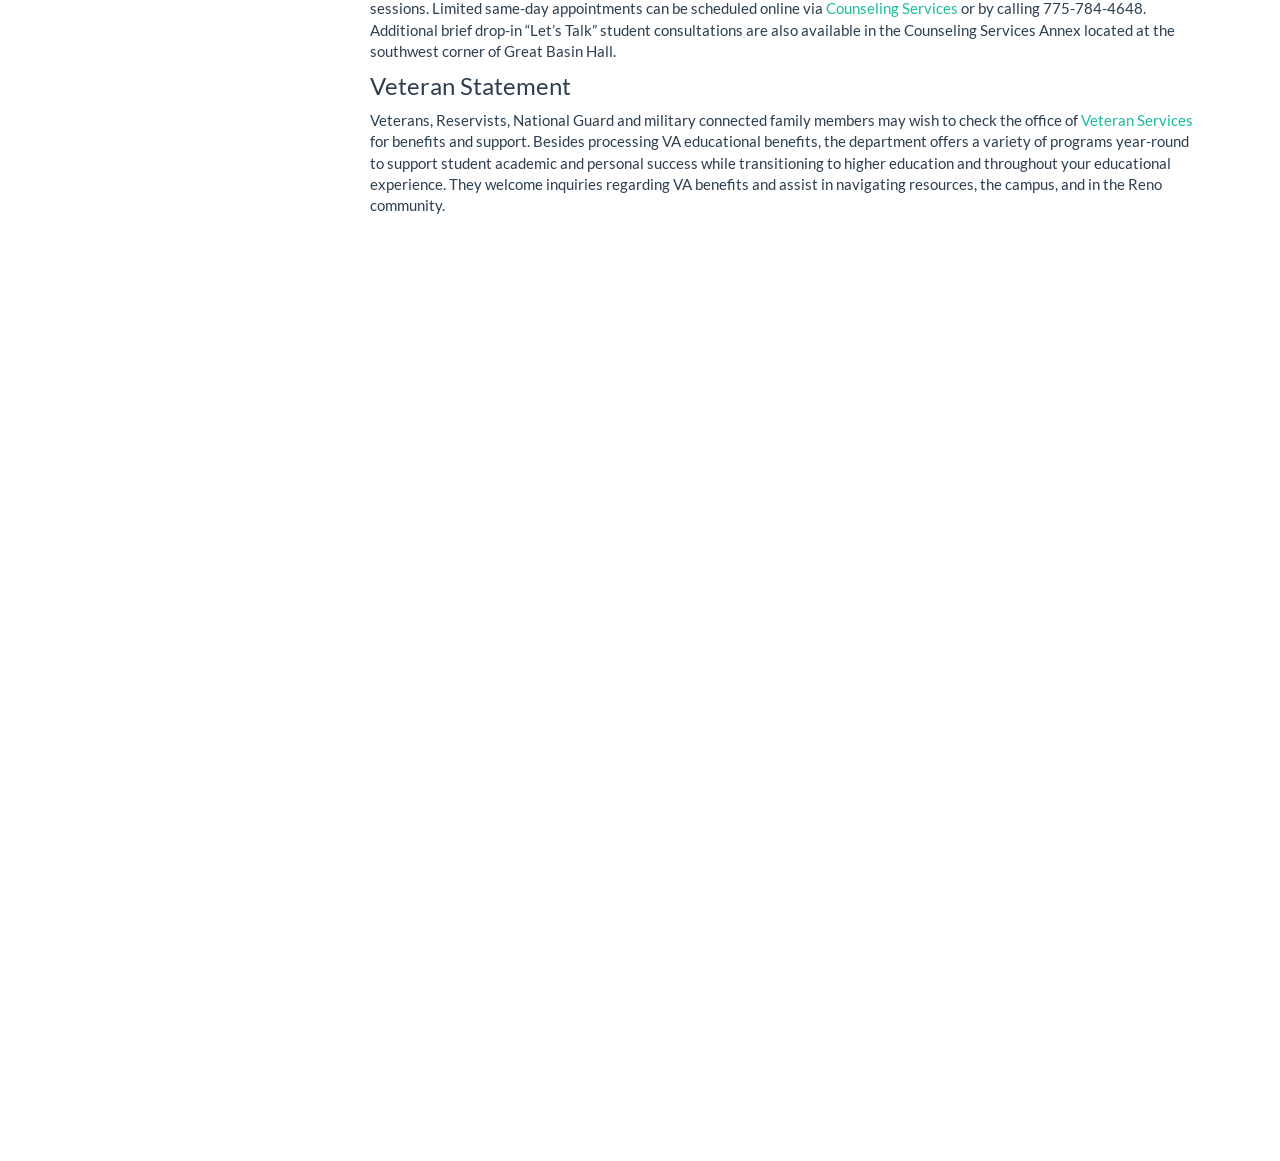
==== commit 661ea4f4: "Make "preferred contact" apply to both instructors' email Co-Authored-By: Claude Opus 5.5 <noreply@a" ====
--- a/docs/index.html
+++ b/docs/index.html
@@ -417,10 +417,10 @@
 of Natural Resources &amp; Environmental Science<br />
 <strong>Offices:</strong> Kevin: Fleischmann Agriculture, room 220e;
 Todd: Fleischmann Agriculture, room 217<br />
-<strong>Email:</strong> <a href="mailto:kevinshoemaker@unr.edu"
+<strong>Email (preferred contact):</strong> <a
+href="mailto:kevinshoemaker@unr.edu"
 class="email">kevinshoemaker@unr.edu</a>; <a
-href="mailto:tsteury@unr.edu" class="email">tsteury@unr.edu</a>
-(preferred contact)<br />
+href="mailto:tsteury@unr.edu" class="email">tsteury@unr.edu</a><br />
 <strong>Office hours:</strong> by appointment<br />
 <strong>Credits:</strong> 2 credits, letter grade<br />
 <strong>Section:</strong> 1003 (class number 30643), in person<br />
